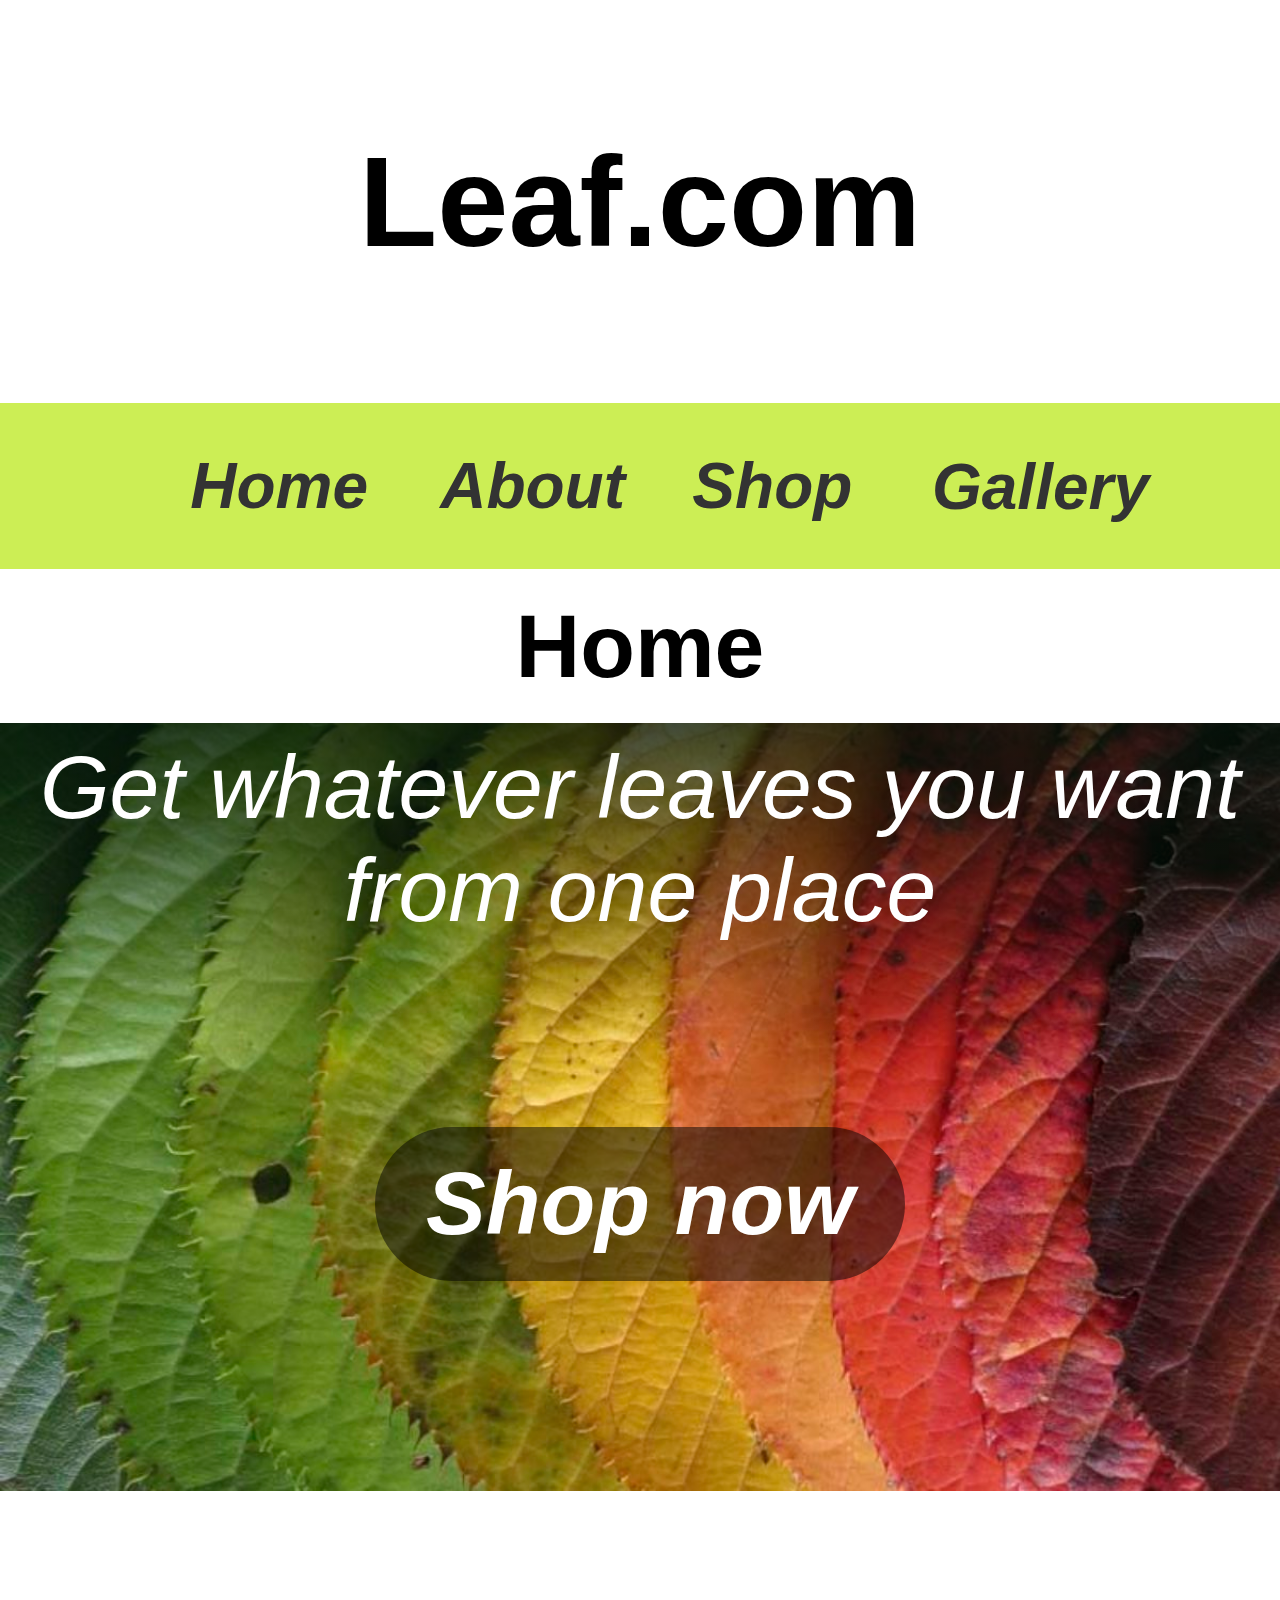
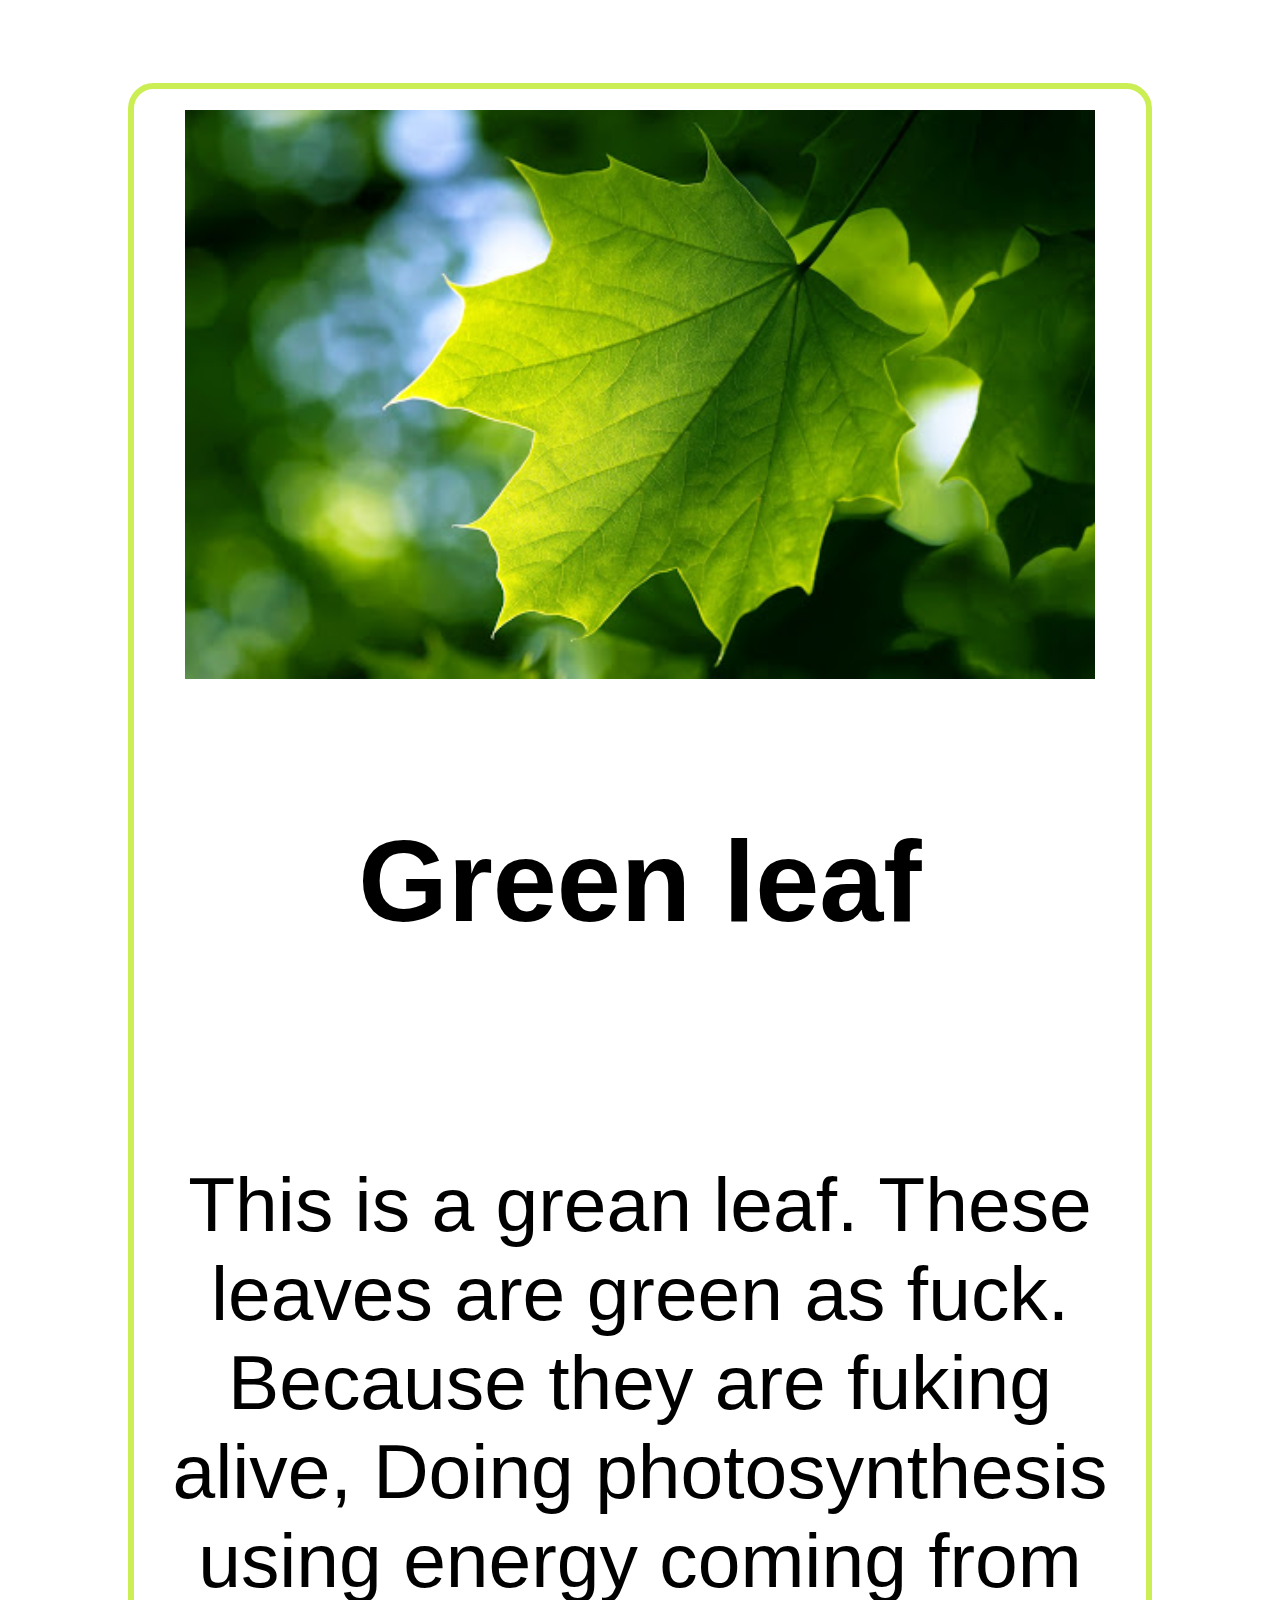
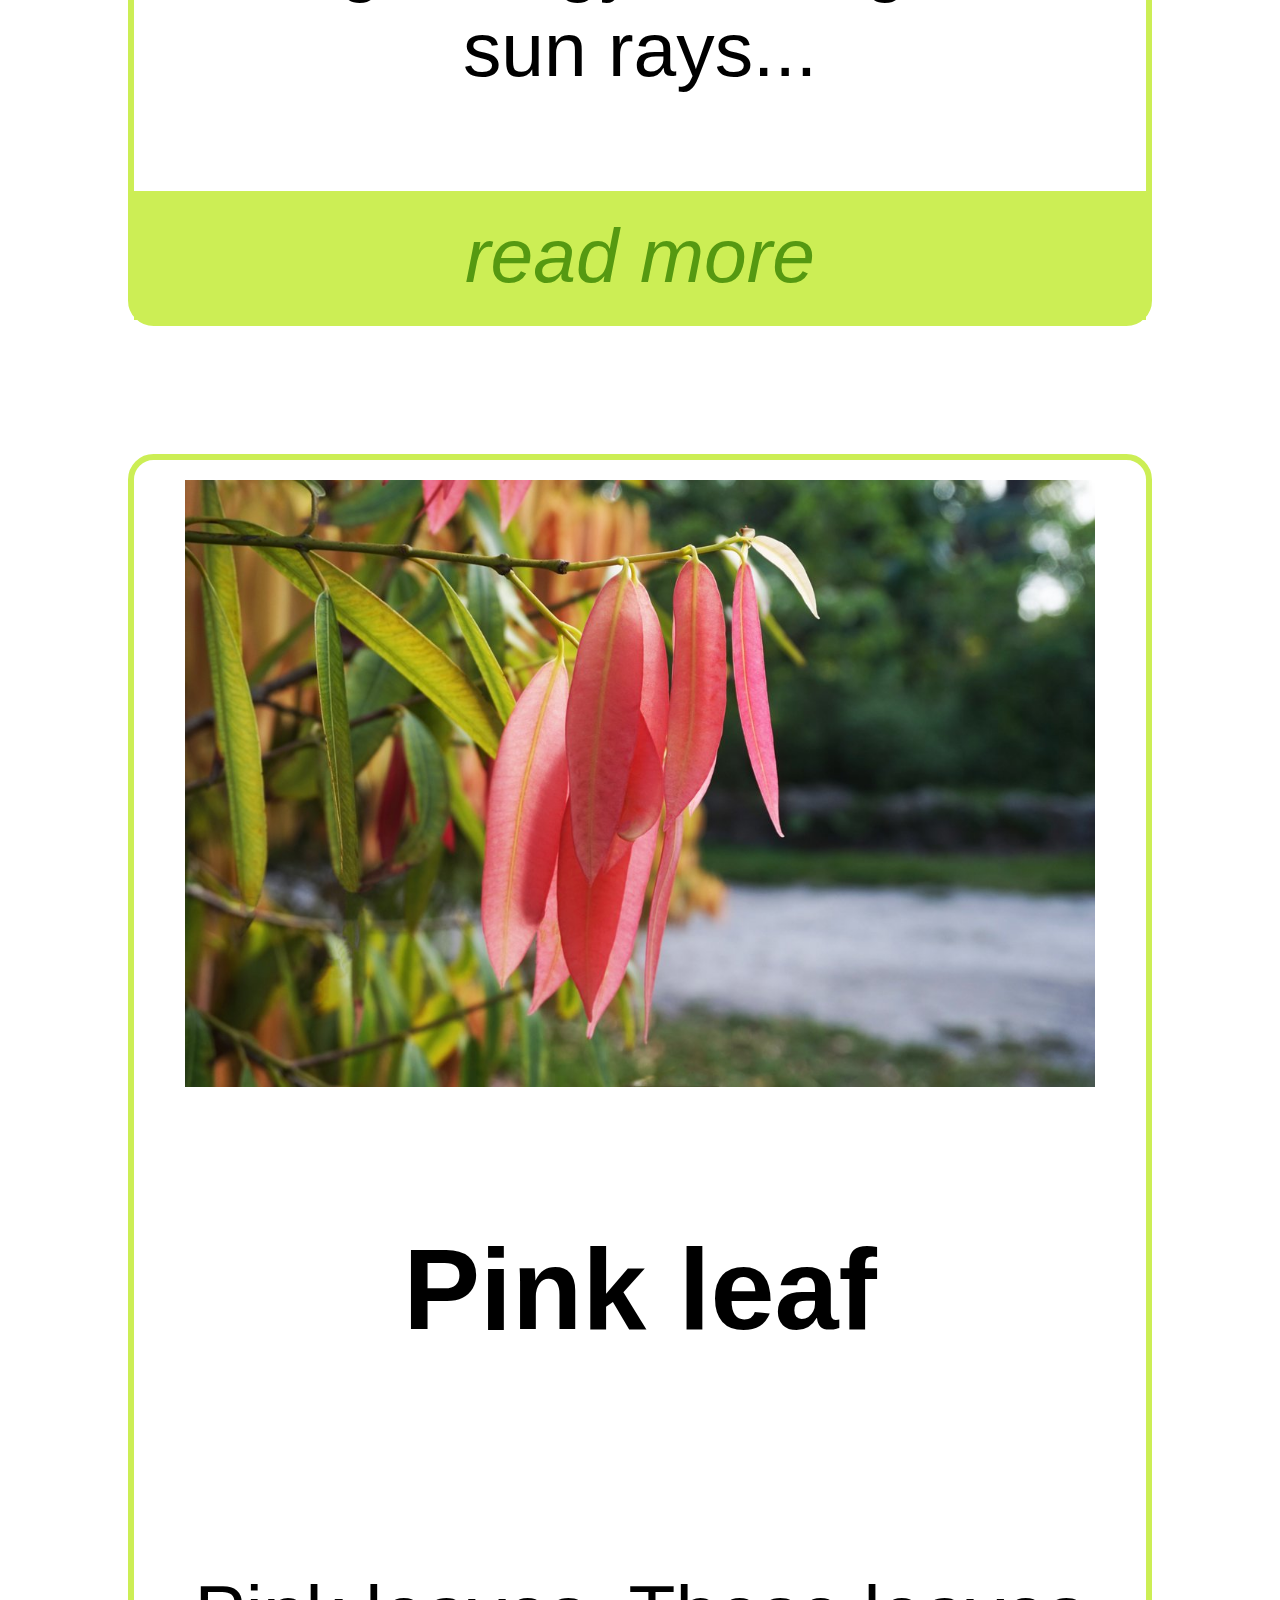
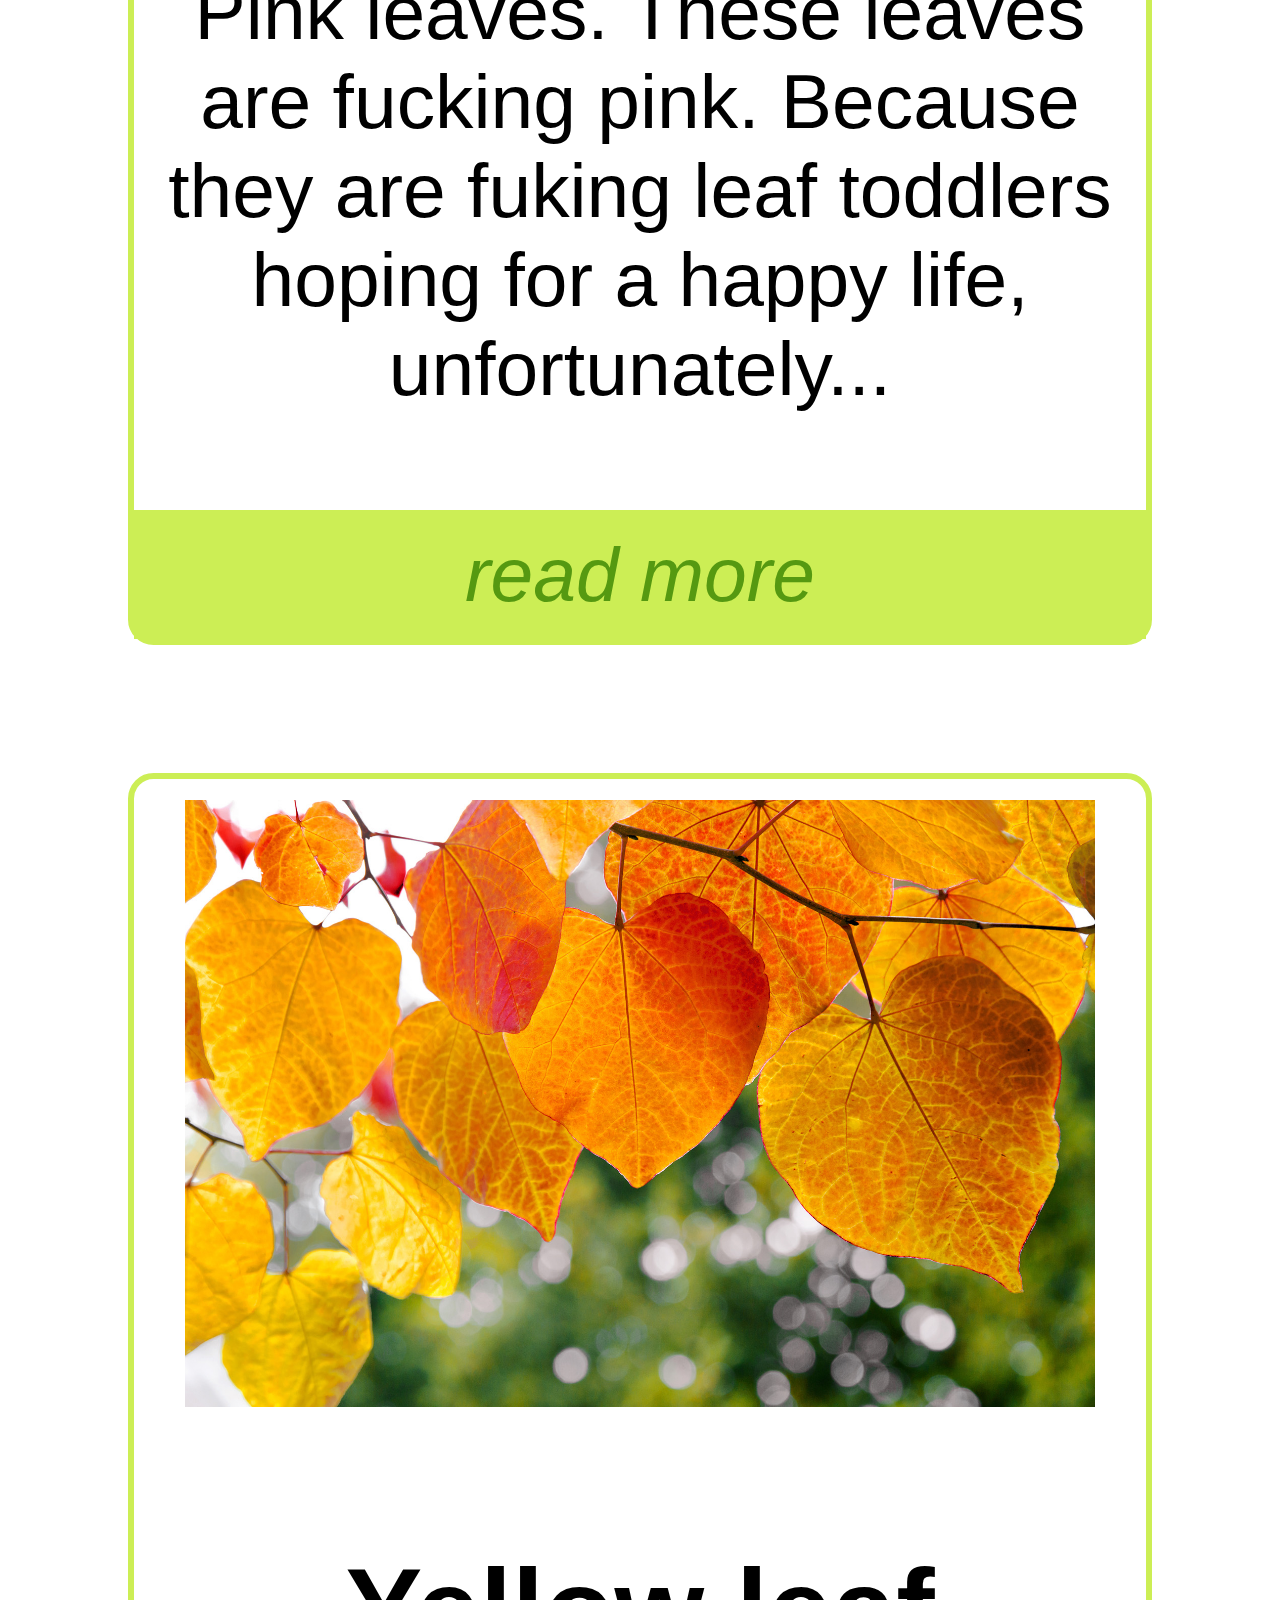
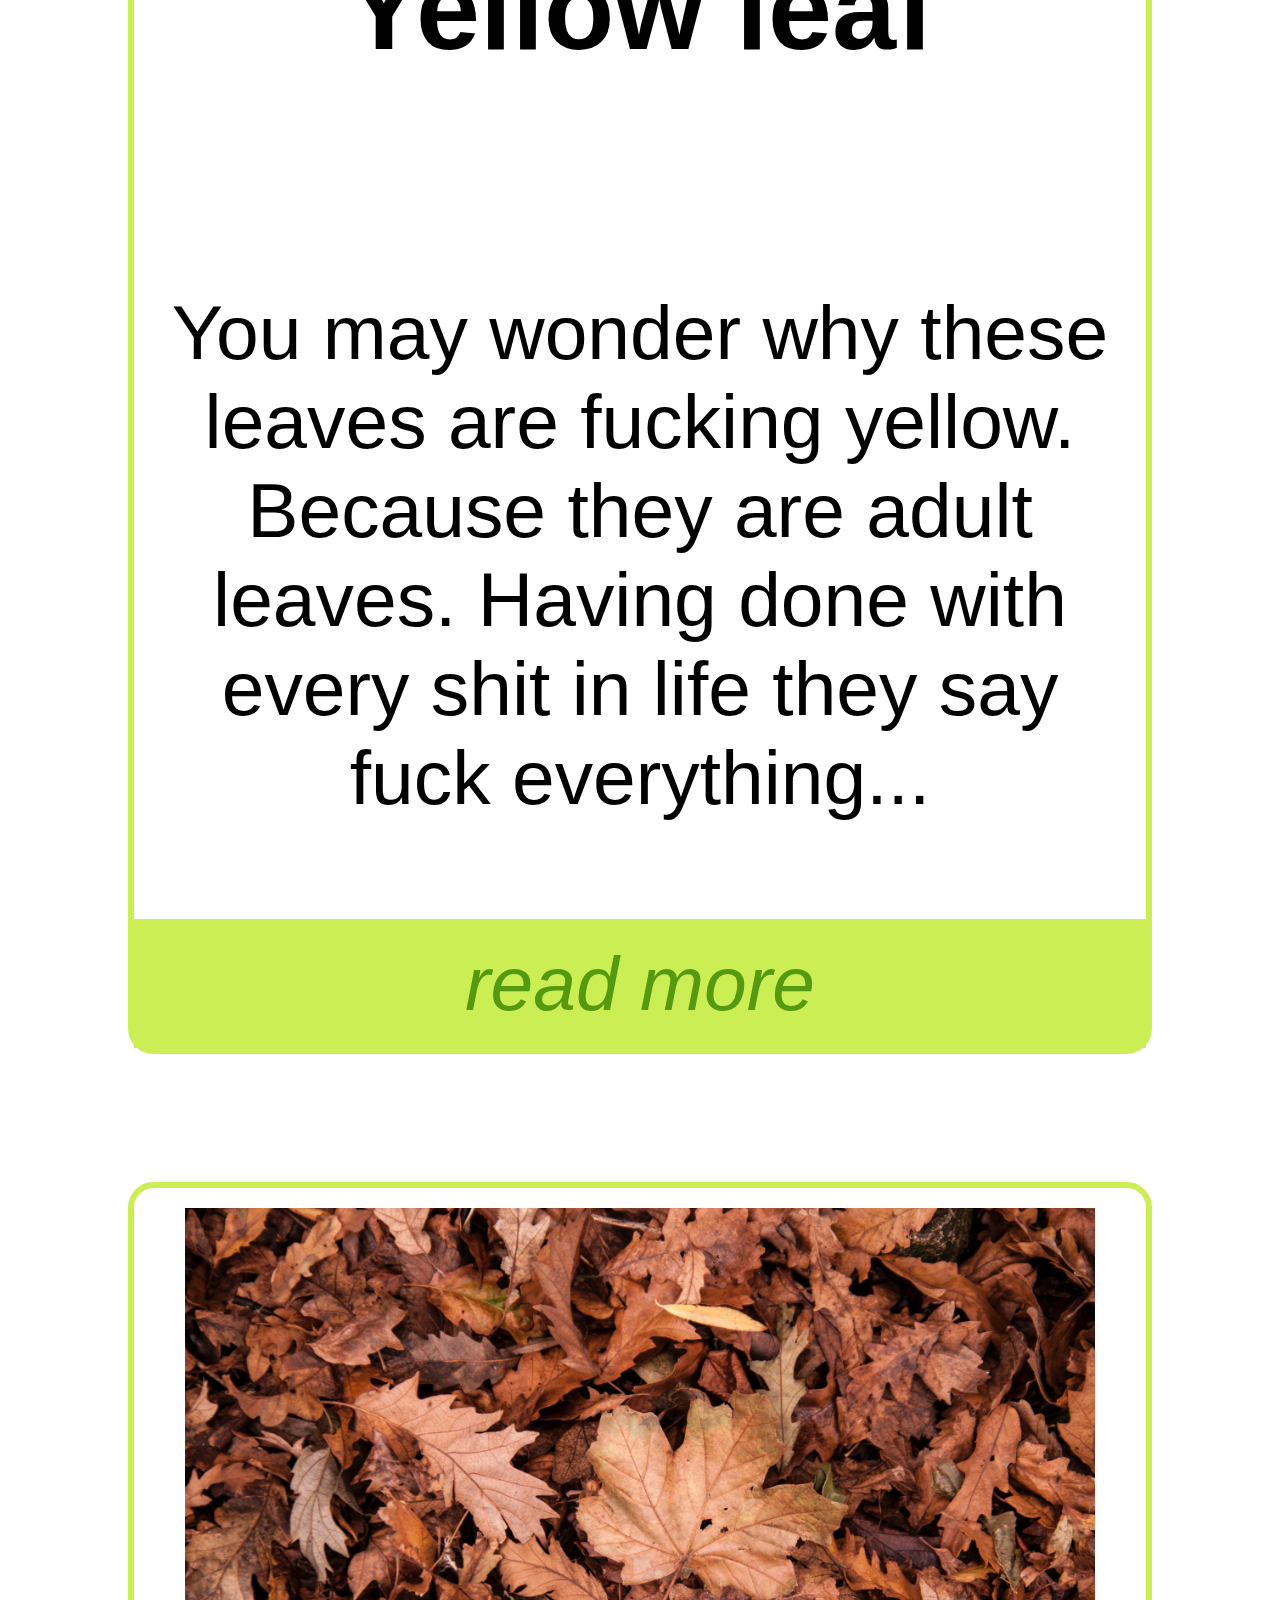
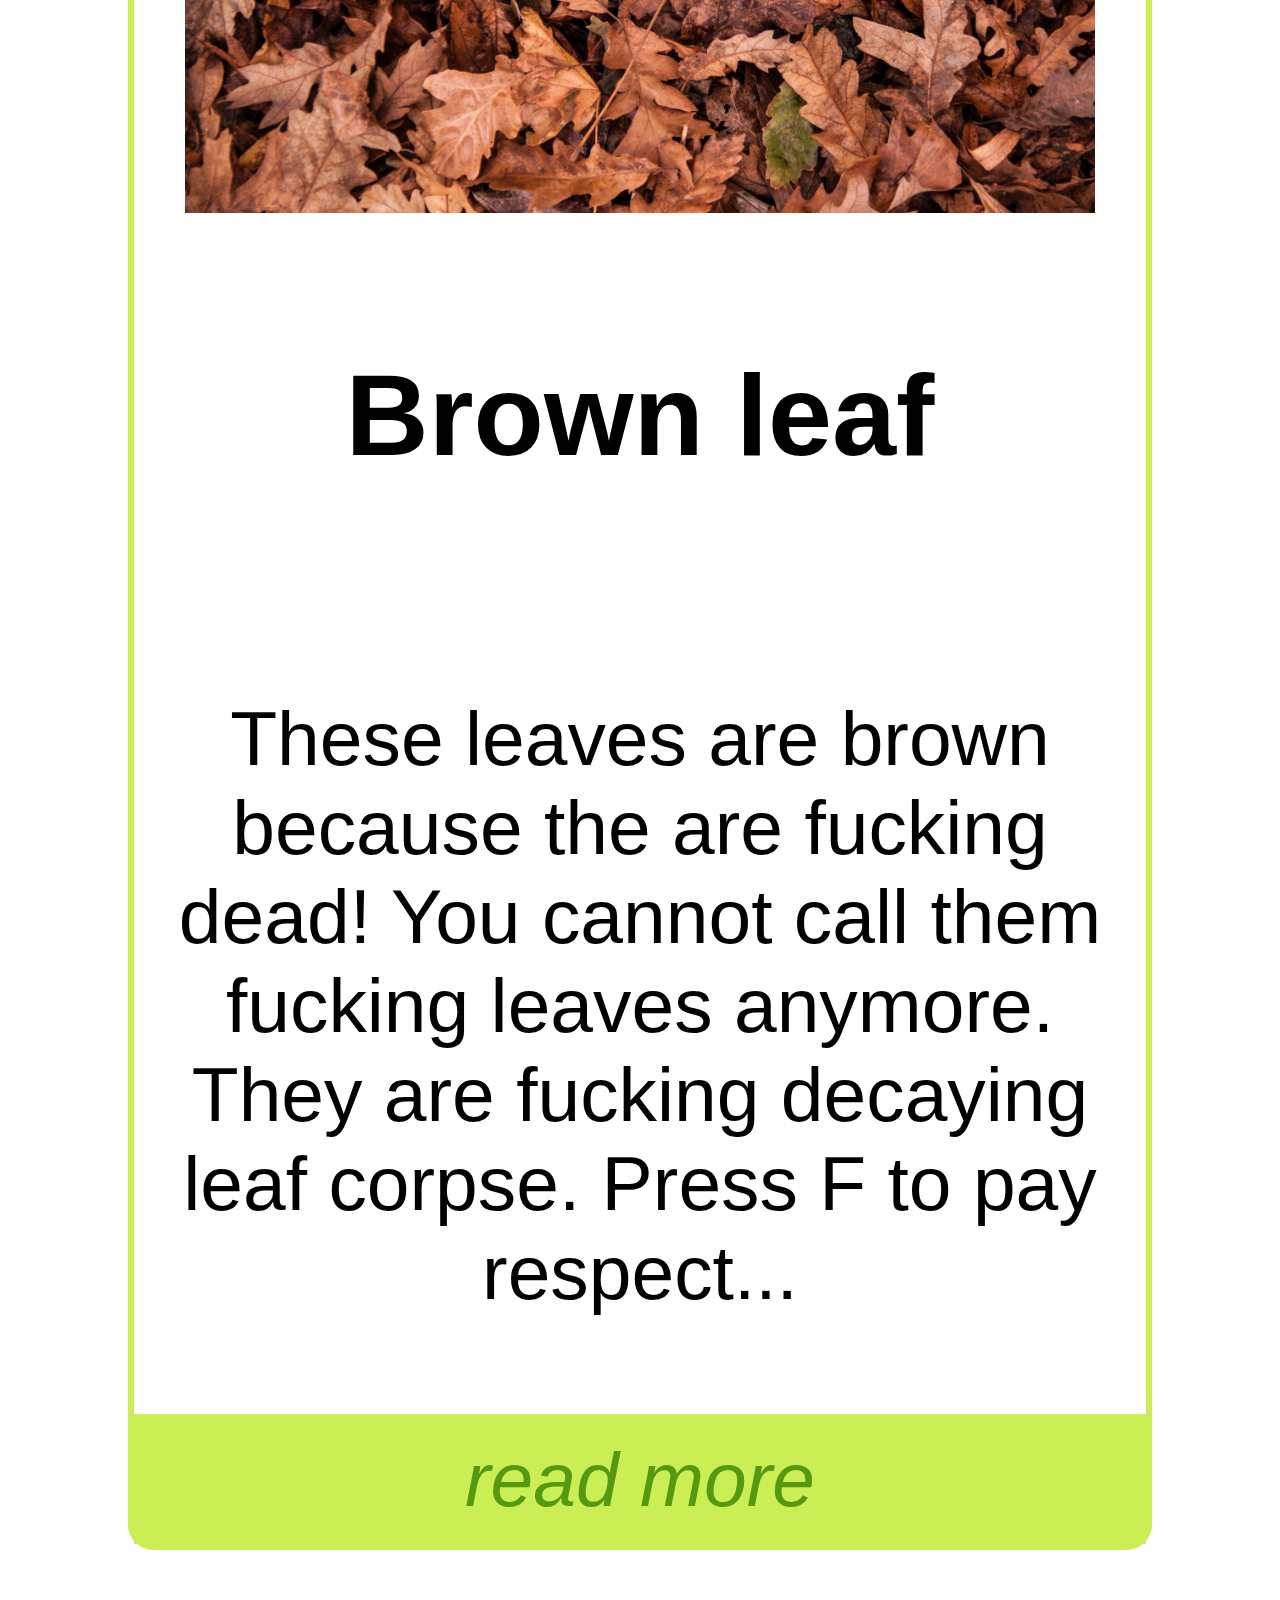
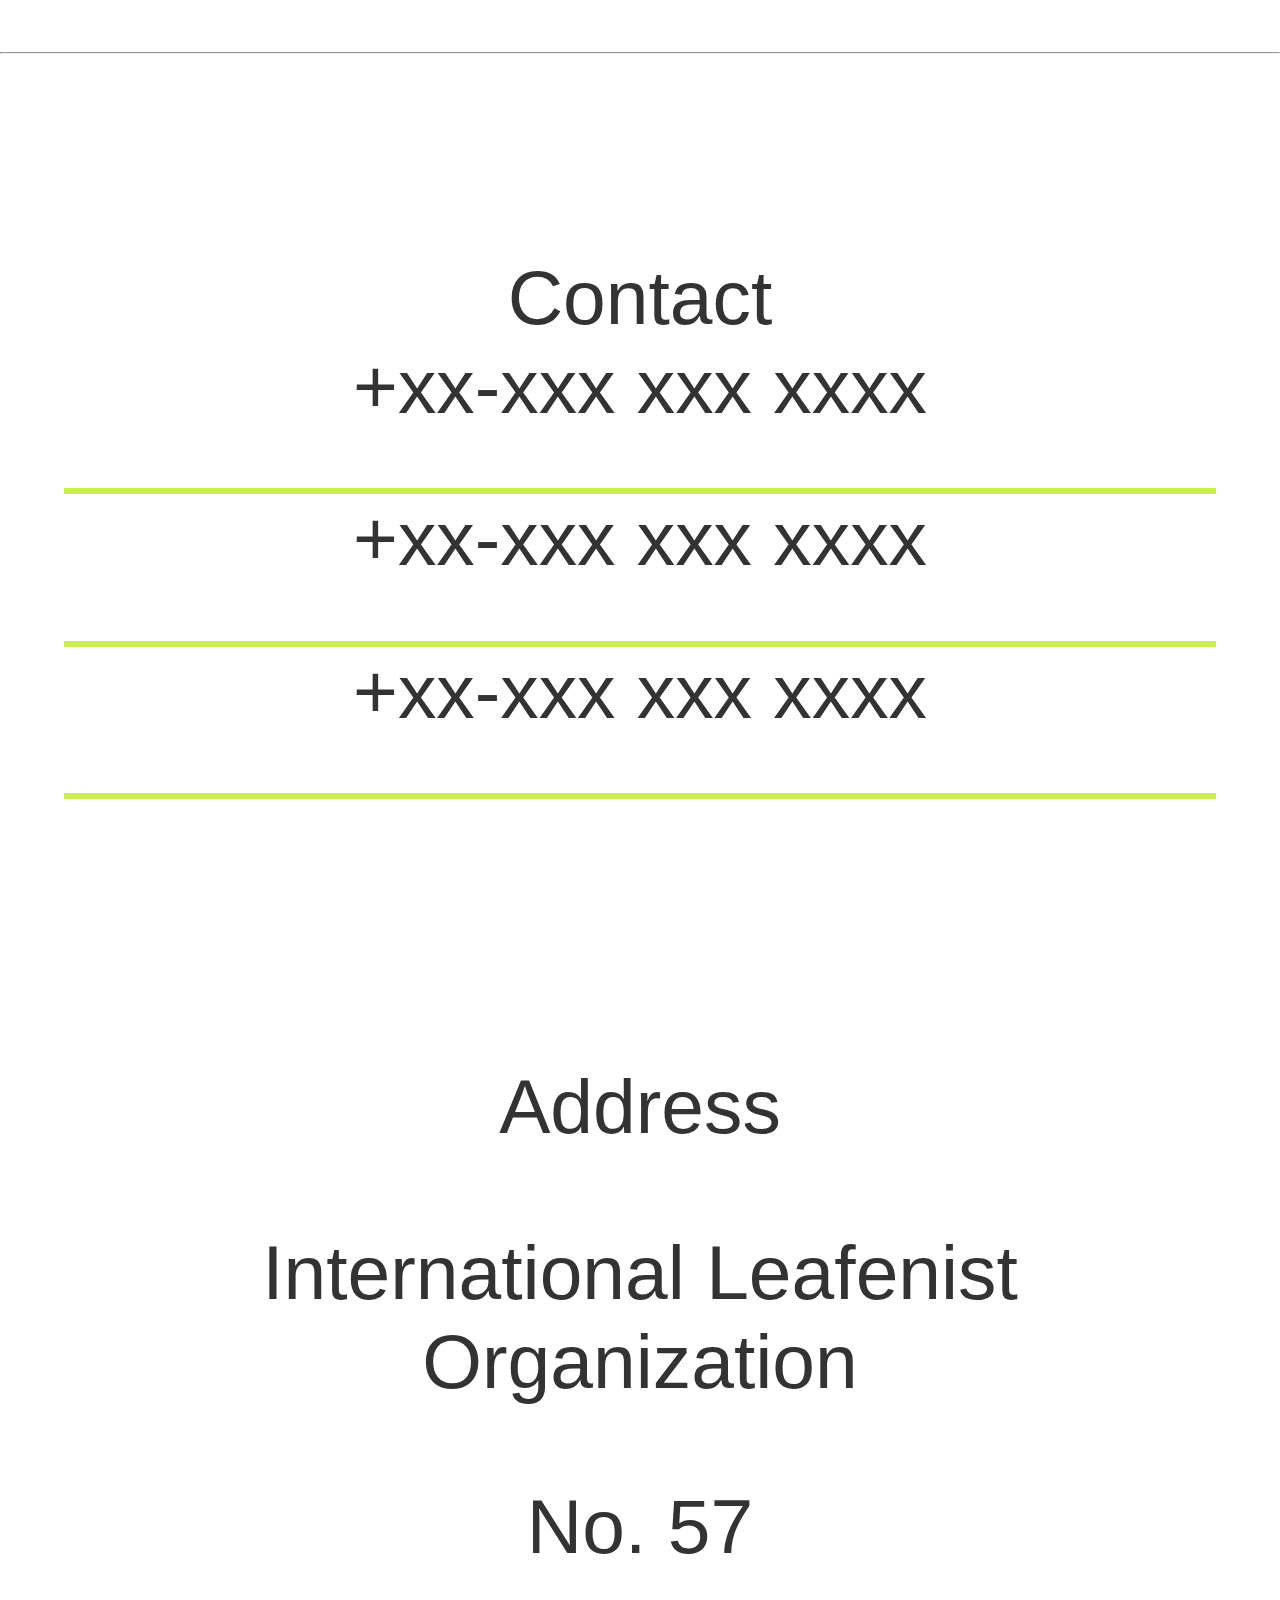
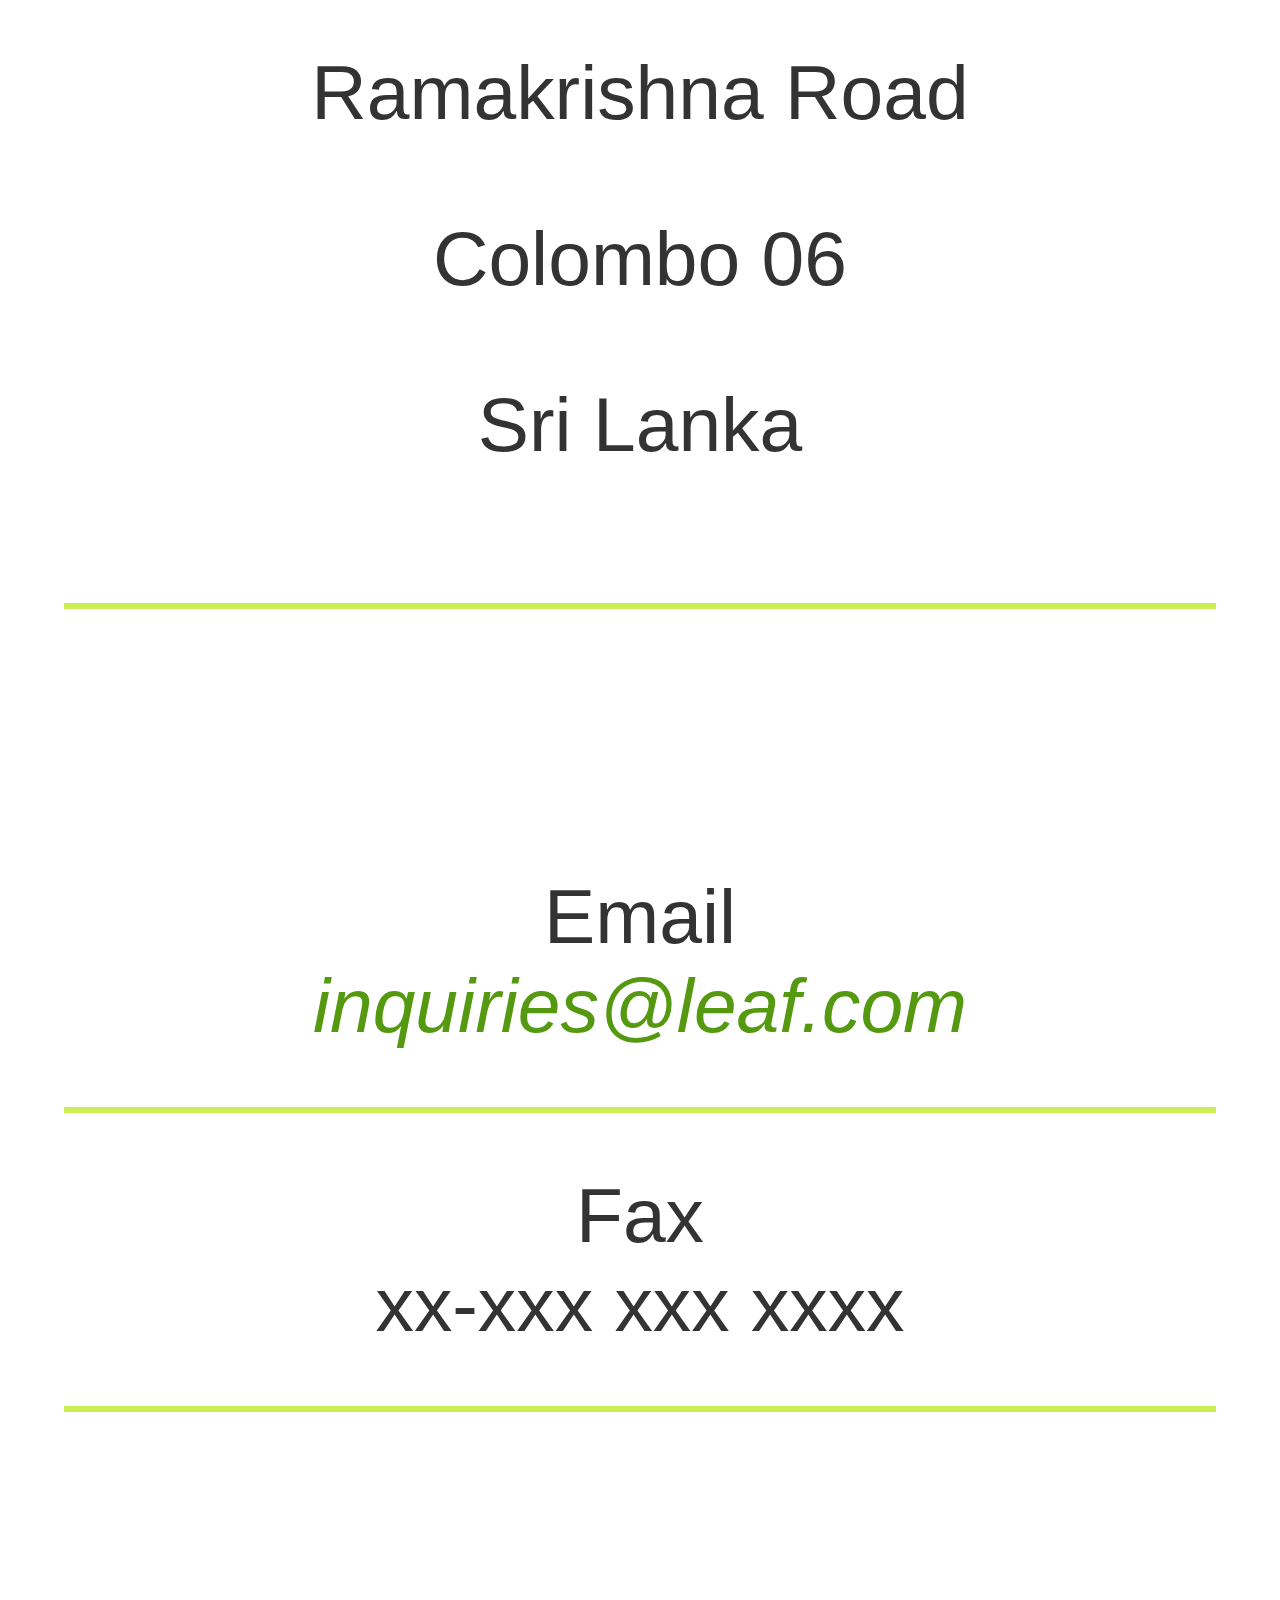
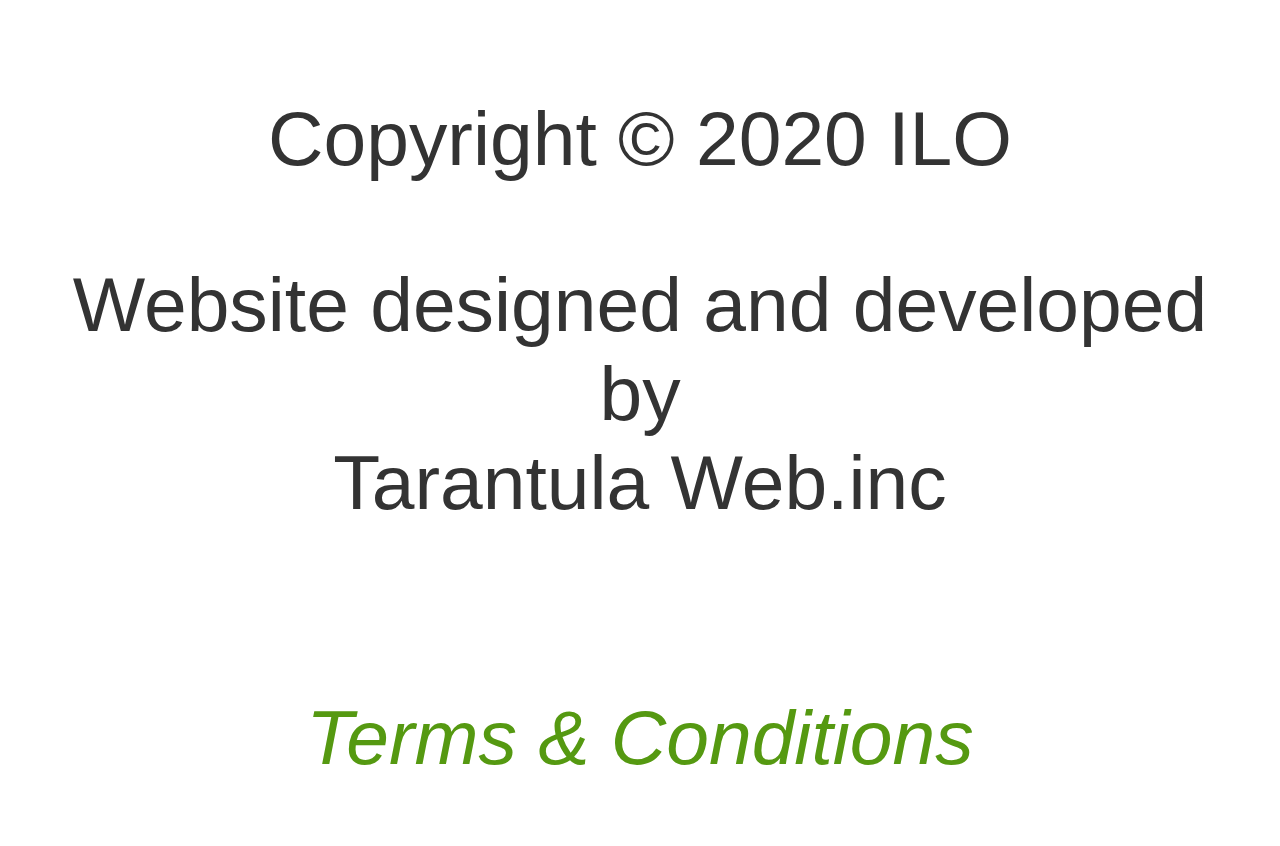
==== index.html @ fcde68dc "index page" ====
<!DOCTYPE html>
<html lang="en" dir="ltr">
  <head>
    <meta charset="utf-8">
    <meta name="viewport" content="width=device-width, initial-scale=1.0">
    <link rel="icon" href="/images/favicon.ico">
    <title>Leaf.com</title>
    <link rel="stylesheet" href="/css/main.css">
  </head>
  <body>
    <div class="container">

      <header>
        <div class="banner">
          <div class="icon"></div>
          <div class="title">
            <p>Leaf.com</p>
          </div>
        </div>
      </header>
      <nav>
        <ul>
          <li><a href="index">Home</a></li>
          <li><a href="#about">About</a></li>
          <li><a href="#shop">Shop</a></li>
          <li><a href="gallery">Gallery</a></li>
        </ul>
      </nav>
      <main>
        <h1>Home</h1>

        <div class="slideshow">
          <p id="tagline">Get whatever leaves you want from one place</p>
          <p id="shoplink"><a href="#shop">Shop now</a></p>
        </div>

        <div class="leaves">

          <div class="leaf">
            <img src="images/green_leaf.jpg" alt="green_leaf.jpg">
            <h2>Green leaf</h2>
            <p>This is a grean leaf. These leaves are green as fuck. Because they are fuking alive, Doing photosynthesis using energy coming from sun rays...</p>
            <a href="#green_leaf">read more</a>
          </div>

          <div class="leaf">
            <img src="images/pink_leaf.jpg" alt="green_leaf.jpg">
            <h2>Pink leaf</h2>
            <p>Pink leaves. These leaves are fucking pink. Because they are fuking leaf toddlers hoping for a happy life, unfortunately...</p>
            <a href="#pink_leaf">read more</a>
          </div>
          <div class="leaf">
            <img src="images/yellow_leaf.jpg" alt="green_leaf.jpg">
            <h2>Yellow leaf</h2>
            <p>You may wonder why these leaves are fucking yellow. Because they are adult leaves. Having done with every shit in life they say fuck everything...</p>
            <a href="#yellow_leaf">read more</a>
          </div>

          <div class="leaf">
            <img src="images/brown_leaf.jpg" alt="green_leaf.jpg">
            <h2>Brown leaf</h2>
            <p>These leaves are brown because the are fucking dead! You cannot call them fucking leaves anymore. They are fucking decaying leaf corpse. Press F to pay respect...</p>
            <a href="#brown_leaf">read more</a>
          </div>

        </div>

      </main>
      <footer>

      </footer>

    </div>
  </body>
  <script type="text/javascript" src="main.js"></script>
</html>
---- css/main.css ----
body
{
  margin: 0;
  font-size: 6vw;
  font-family: sans-serif;
}

a
{
  text-decoration: none;
  font-style: oblique;
  color: #591;
}

header
{
  display: flex;
  flex-direction: row;
  flex-wrap: nowrap;
}

.icon
{
  display: none;
  background-image: url(/images/icon.png);
  background-repeat: no-repeat;
  background-size:contain;
  height: 20vw;
}

.title
{
  width: 100vw;
  font-size: 10vw;
  text-align: center;
  font-family: sans-serif;
  font-weight: bold;
}

nav
{
  display: block;
  width: 100vw;
  background-color: #ce5;
}

nav ul
{
  display: flex;
  flex-direction: row;
  justify-content: center;
  list-style-type: none;
  padding: 2%;
  width: 80vw;
  margin: auto;
}

nav ul li
{
  padding: 2%;
  margin: auto;
  font-size: 5vw;
}

nav ul li a
{
  padding: 15%;
  text-decoration: none;
  font-weight: bold;
  color: #333;
  font-family: sans-serif;
}

main
{
  /* background-color: #eee; */

}

h1
{
  text-align: center;
  font-size: 7vw;
  background-color: #fff;
  margin: 0;
  padding: 2%;
}

.slideshow
{
  background-image: url(/images/leaves.jpg);
  background-repeat: no-repeat;
  background-size:cover;
  height: 50vw;
  display: flex;
  flex-direction: column;
  align-content: space-between;
  padding-bottom: 10vw;
  margin-bottom: 5vw;
}
.slideshow p
{
  padding: 1vw;
  margin: auto;
  text-align: center;
  font-family: sans-serif;
  font-size: 7vw;
  color: #fff;
}

#tagline
{
  margin: 0;
  padding-bottom: 8vw;
  background-image: linear-gradient(to bottom, rgba(0, 20, 10, 0.75), rgba(0, 20, 10, 0));
  font-style: italic;
}

#shoplink
{
  background-color: rgba(0, 0, 0, 0.5);
  padding: 2%;
  padding-left: 4%;
  padding-right: 4%;
  border-radius: 50vw;
}

#shoplink a
{
  margin-top: auto;
  text-decoration: none;
  color: inherit;
  font-weight: bold;
}

img
{
  width: 100px;
  padding: 1%;
}

.leaves
{
  width: 80vw;
  margin: auto;
  margin-top: 10vw;
  display: flex;
  flex-direction: column;
  text-align: center;
}

.leaf
{
  margin: 5vw auto 5vw auto;
  display: flex;
  flex-direction: column;
  border: 0.5vw solid #ce5;
  border-radius: 2vw;
  background-color: #fff;

}

.leaf *
{
  padding: 2%;
}

.leaf img
{
  width: 90%;
  margin: auto;
  font-size: inherit;
  font-family: inherit;
}

.leaf a
{
  background-color: #ce5;
}

footer
{
  text-align: center;
  font-size: inherit;
  font-family: inherit;
  color: #333;

}

.footer-data, .credits
{
  width: 90%;
  padding: 5%;
  background-color: #fff;
}

.footer-data dt
{
  padding-top: 5%;
}

.footer-data dd
{
  padding-bottom: 5%;
  border-bottom: 0.5vw solid #ce5;
  margin: auto;
}
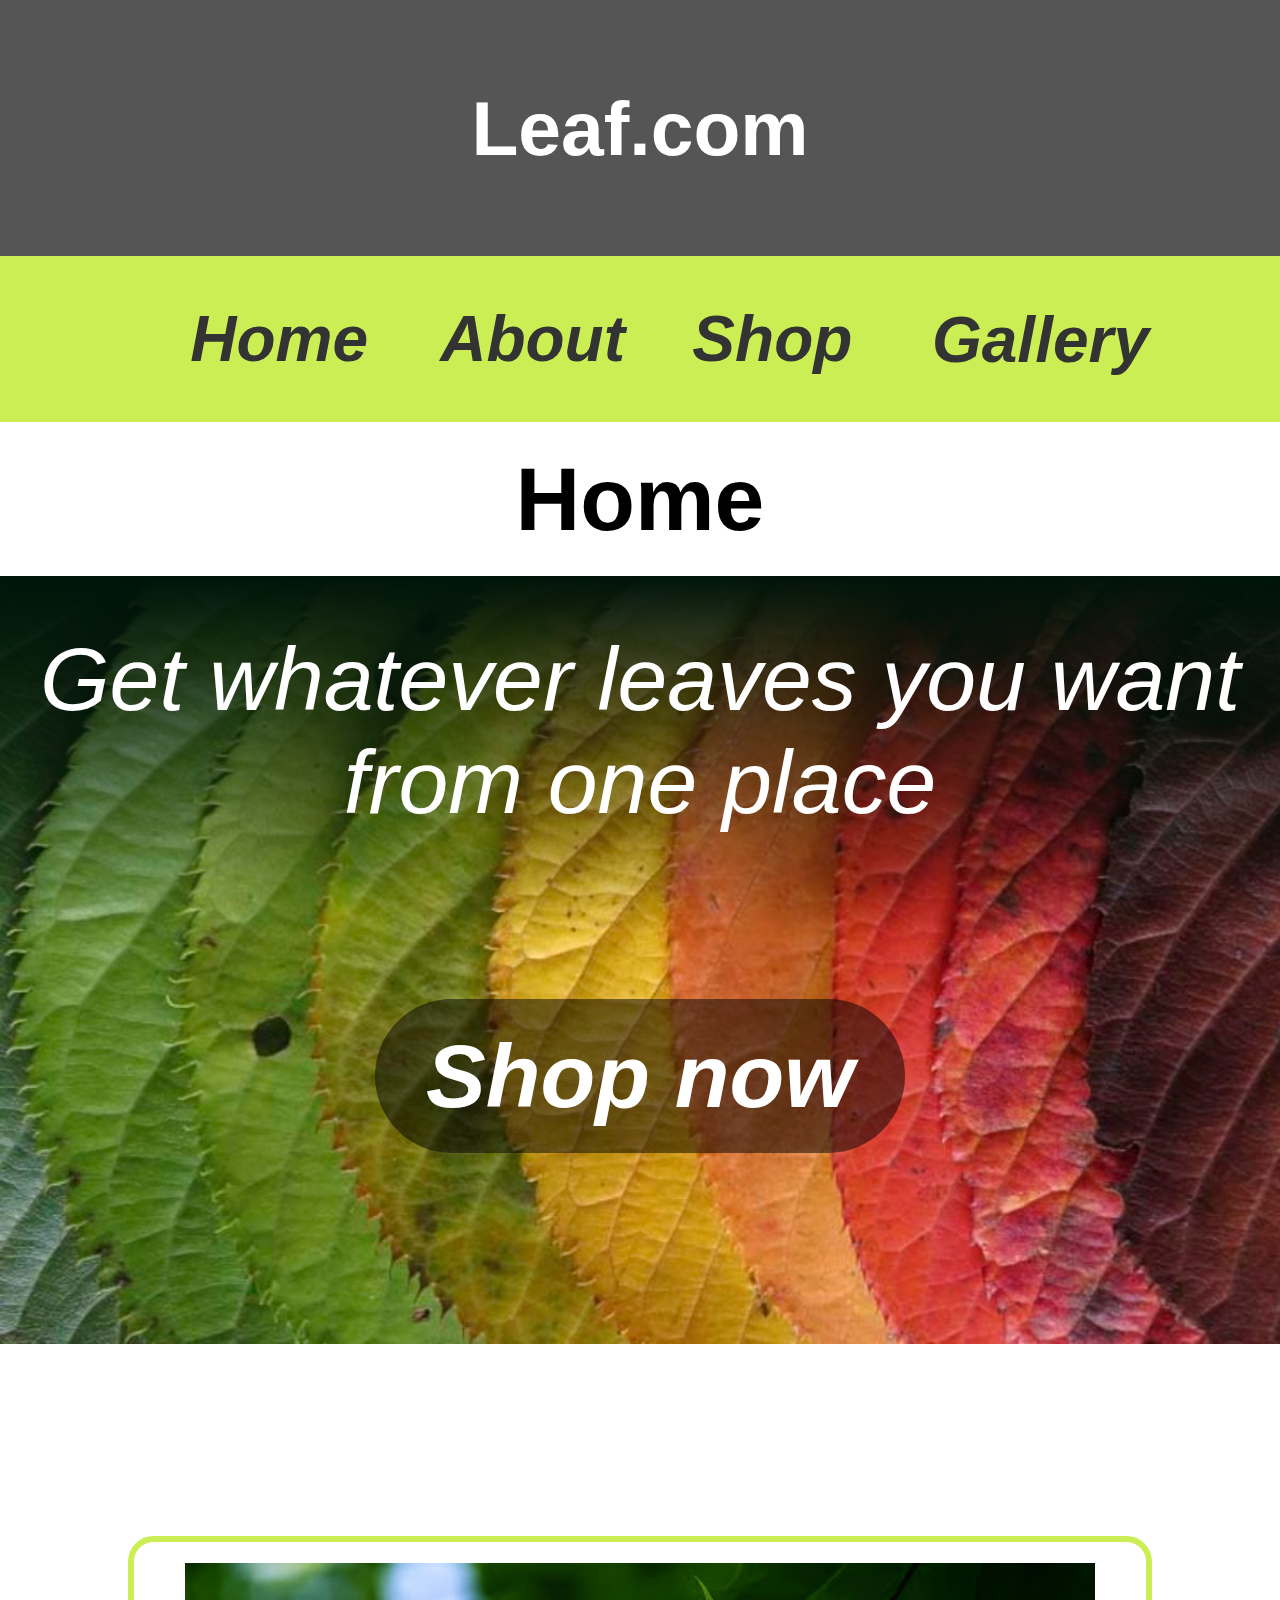
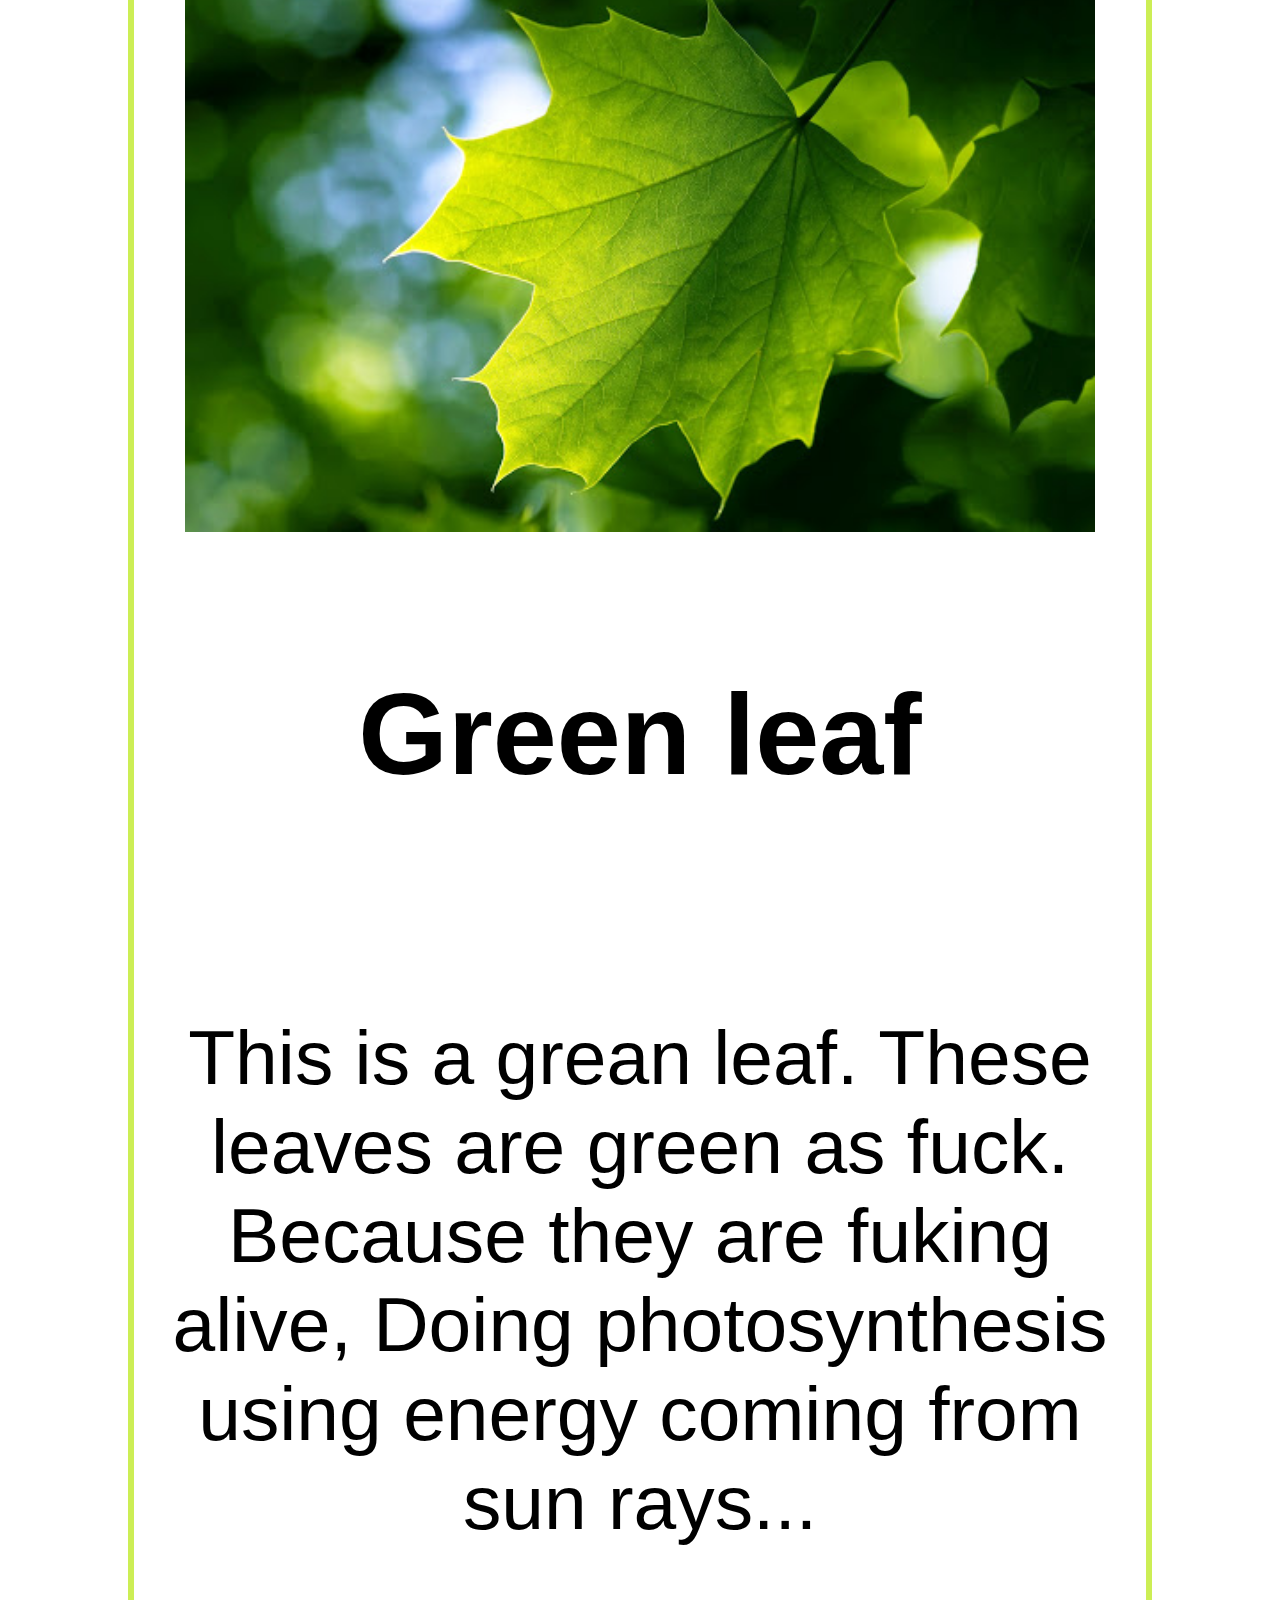
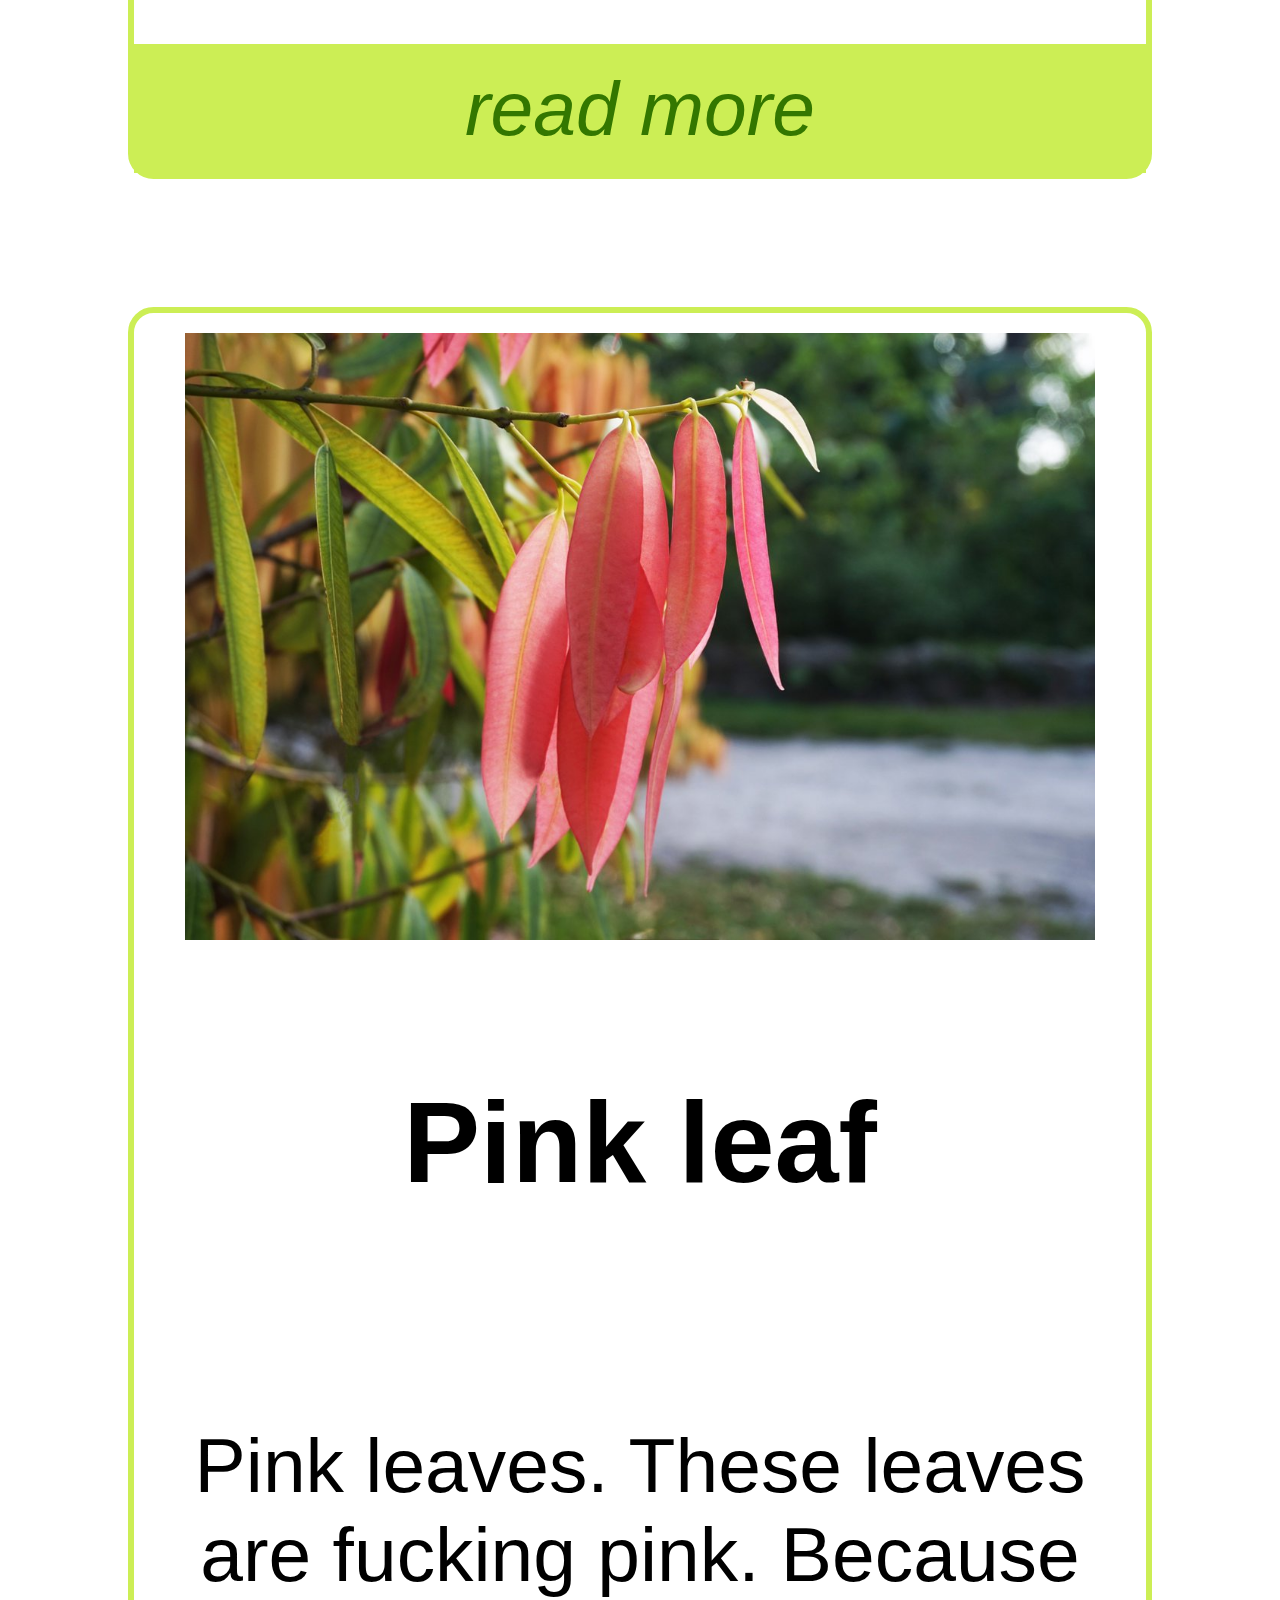
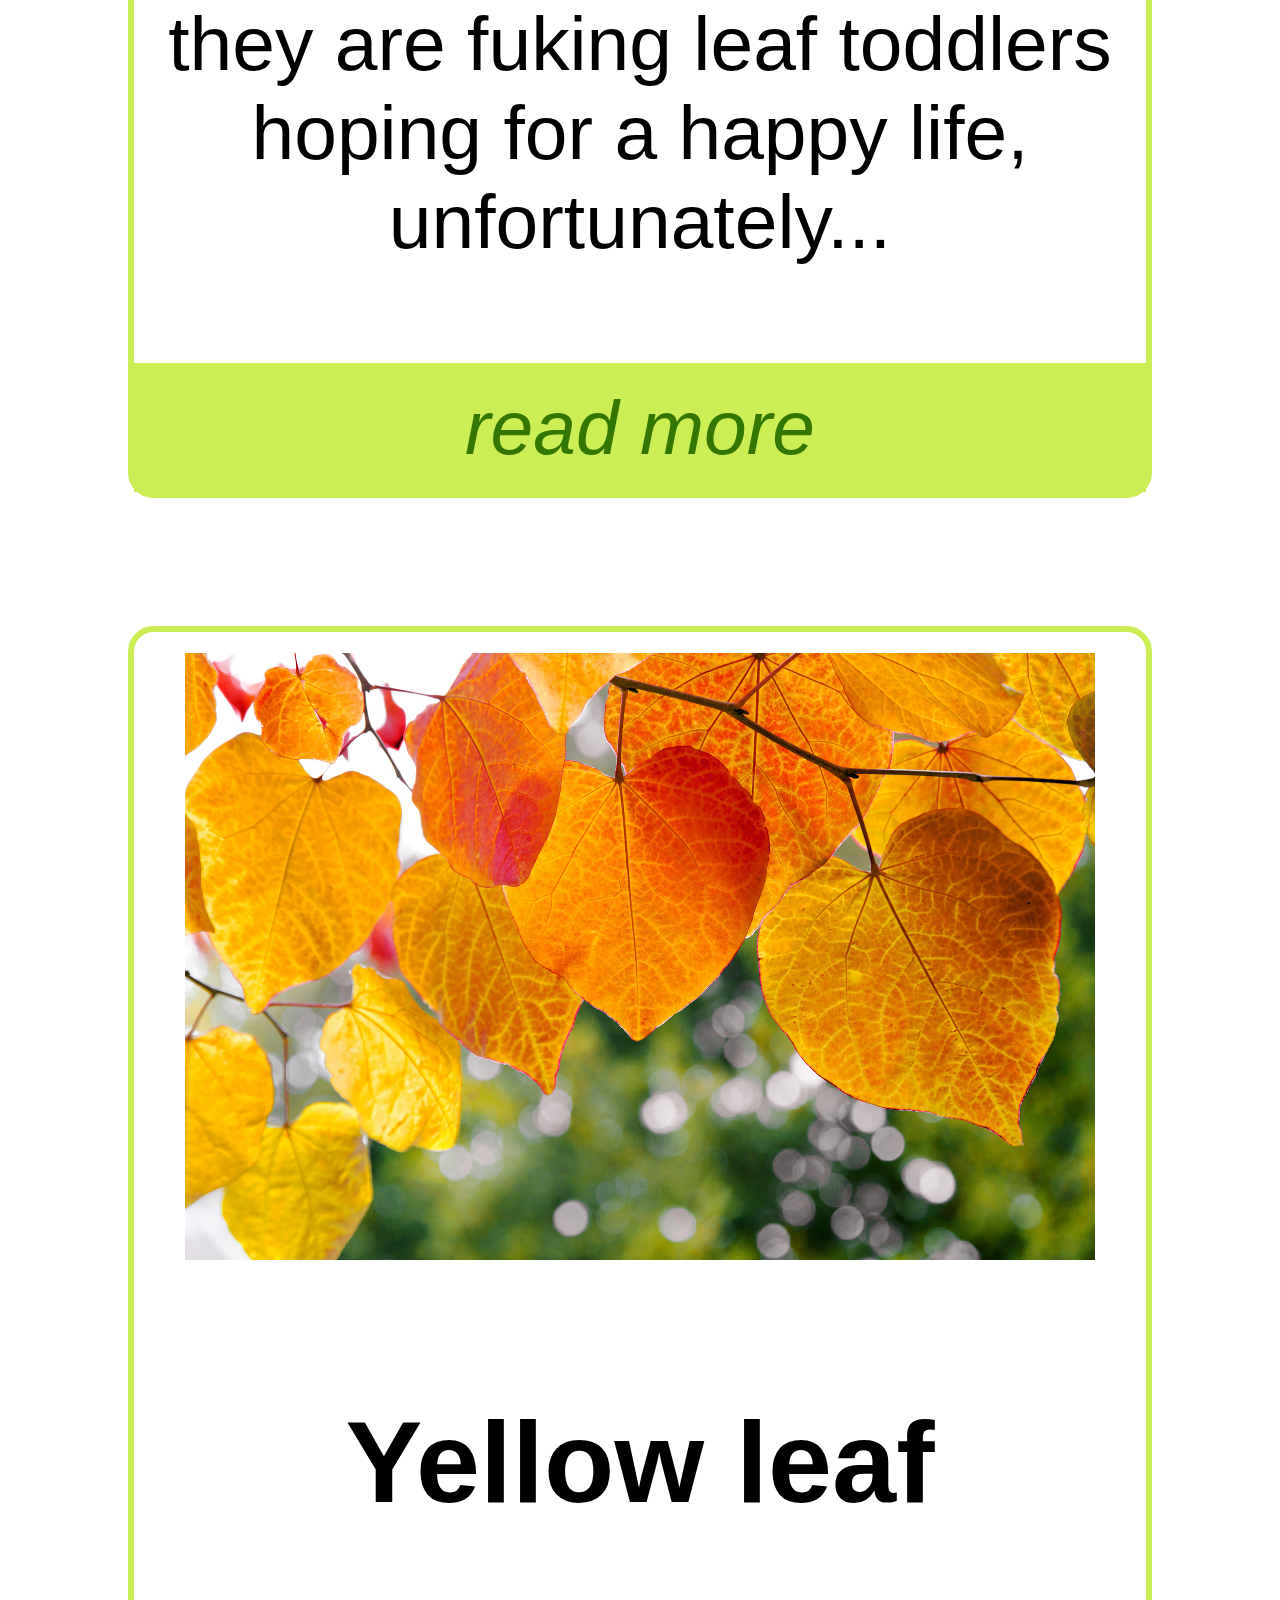
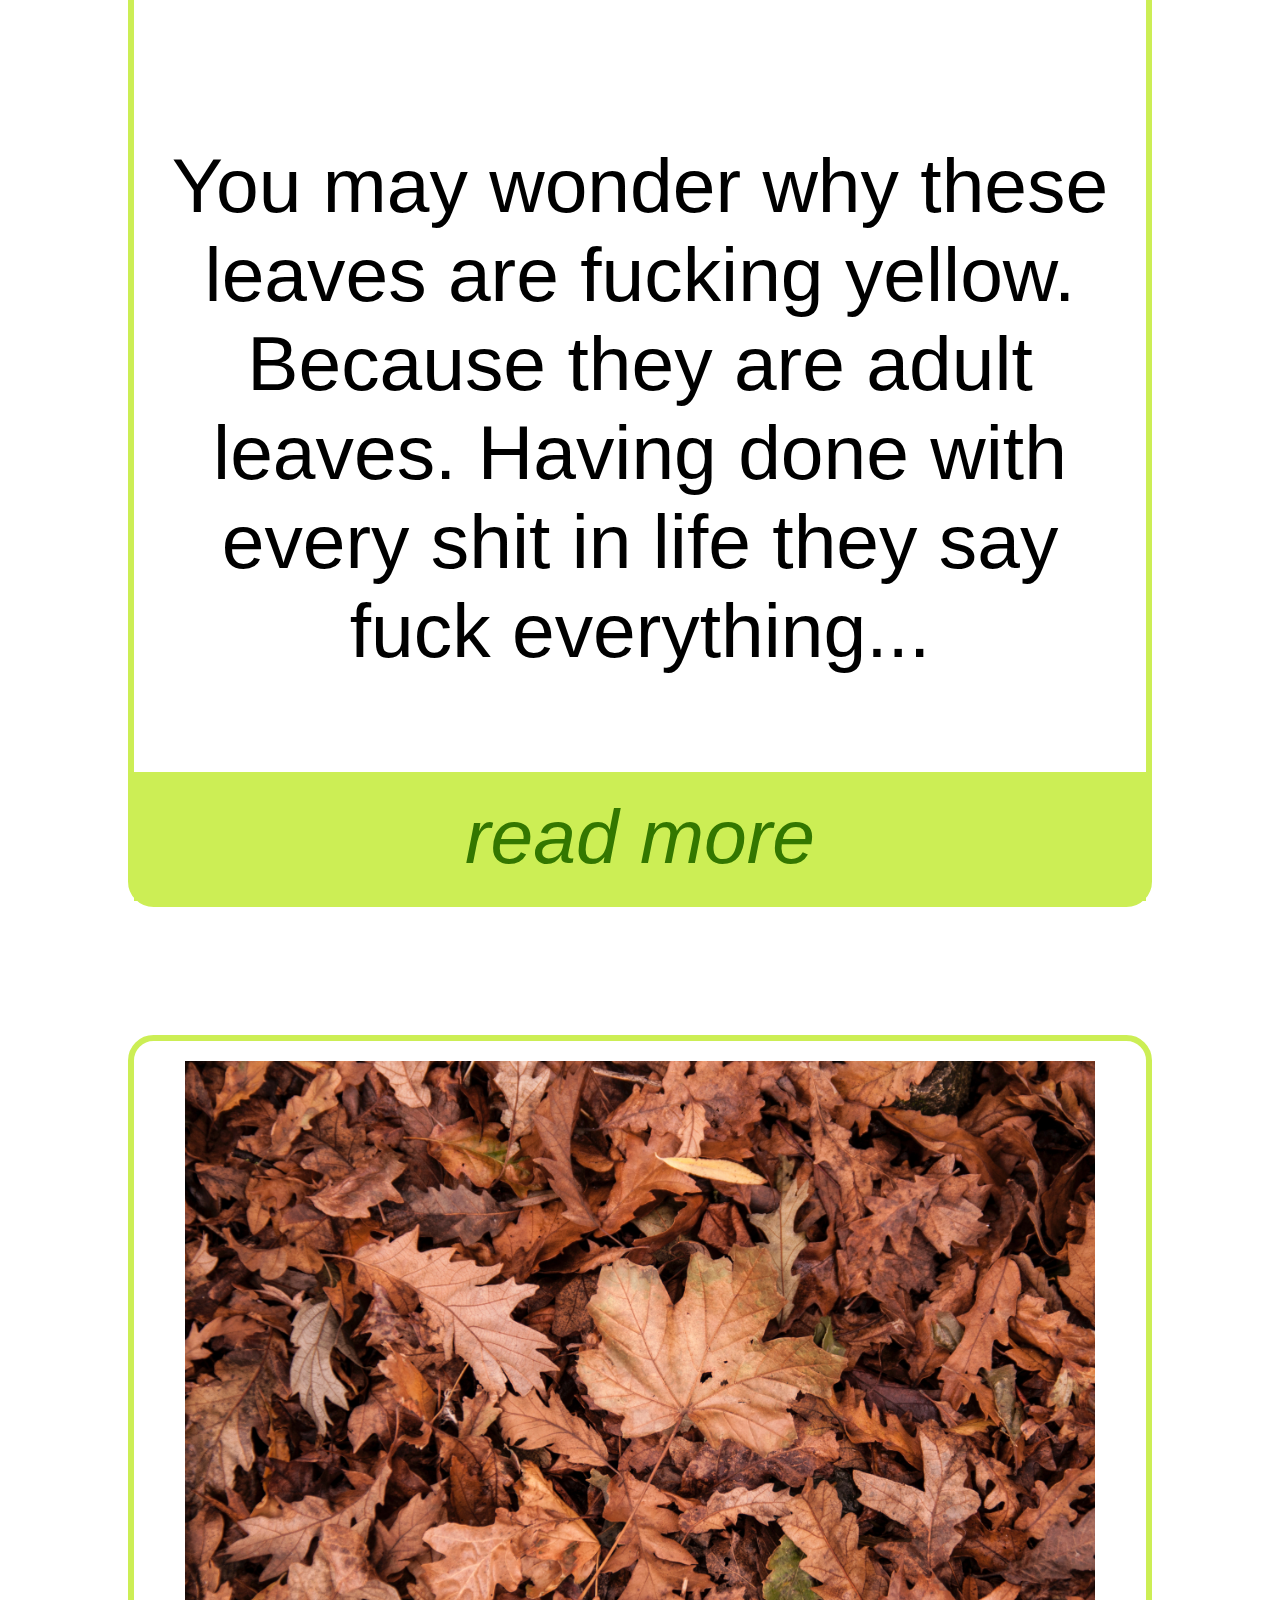
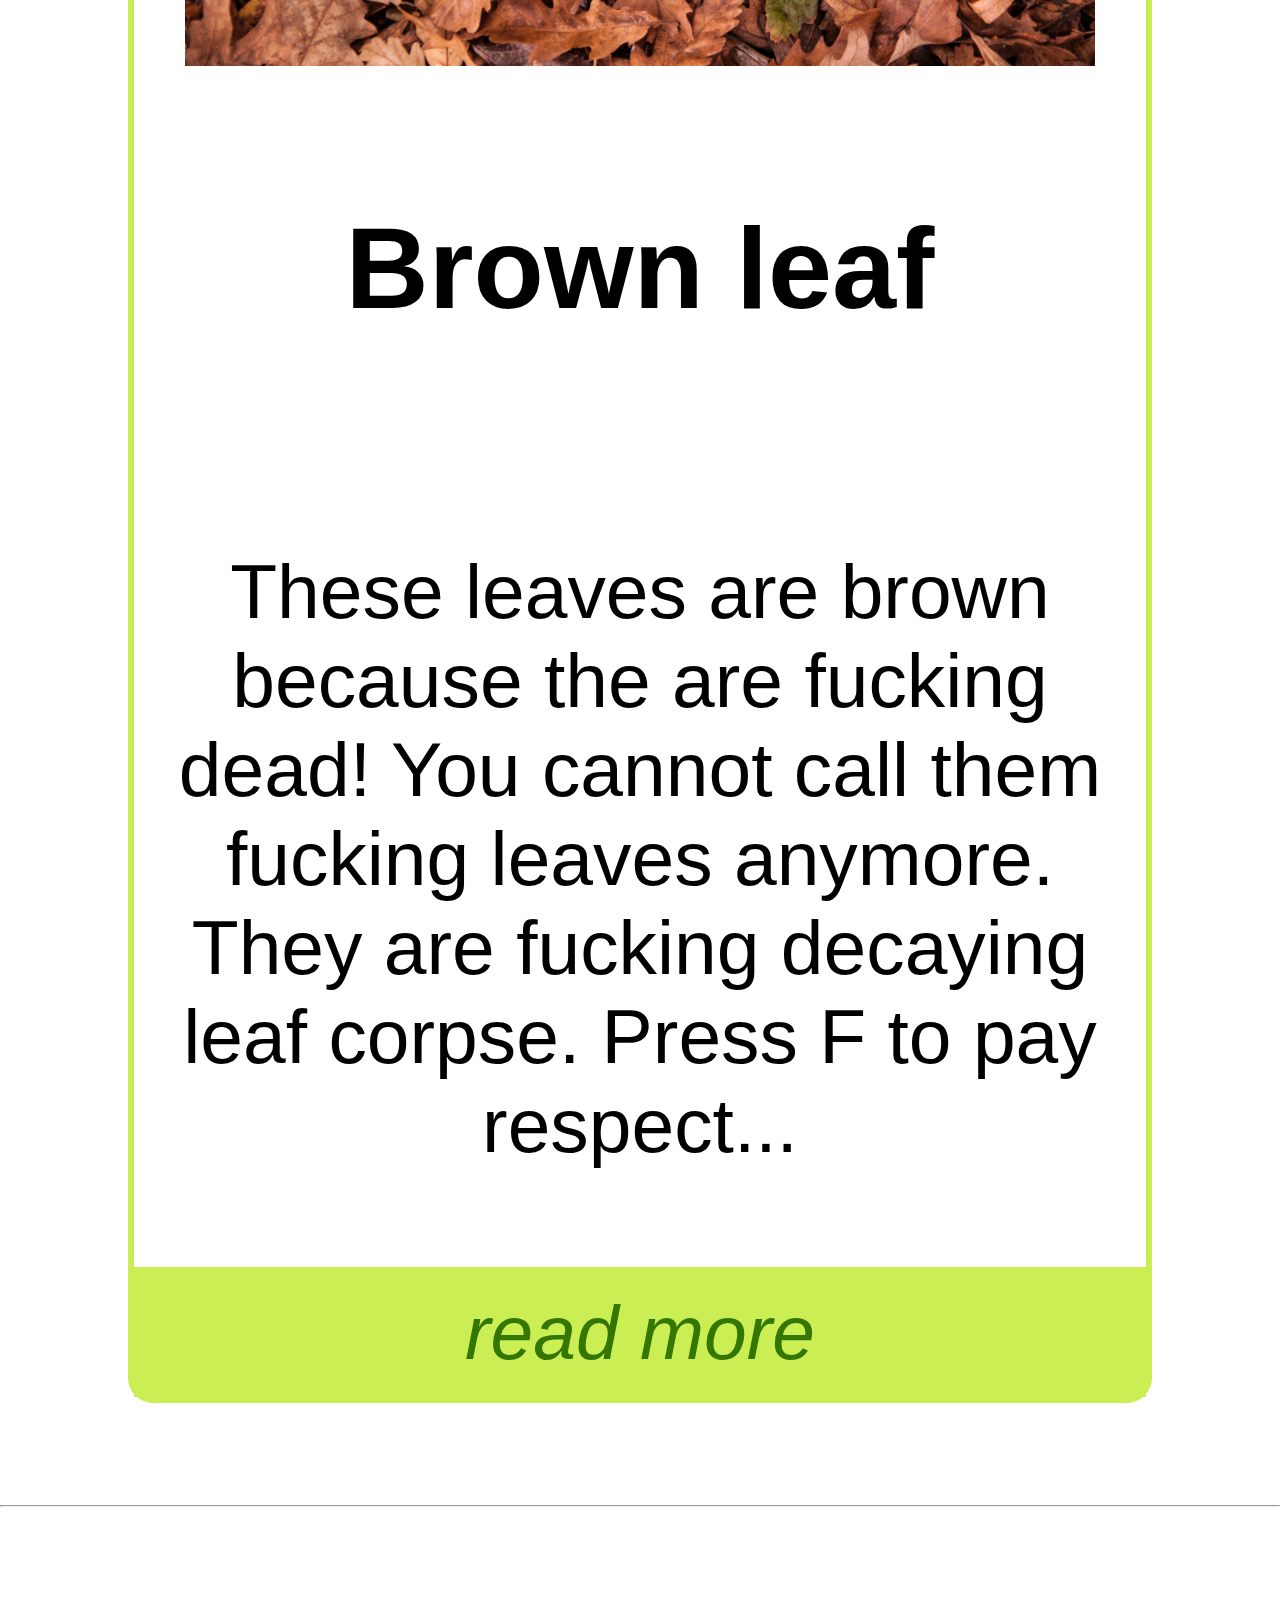
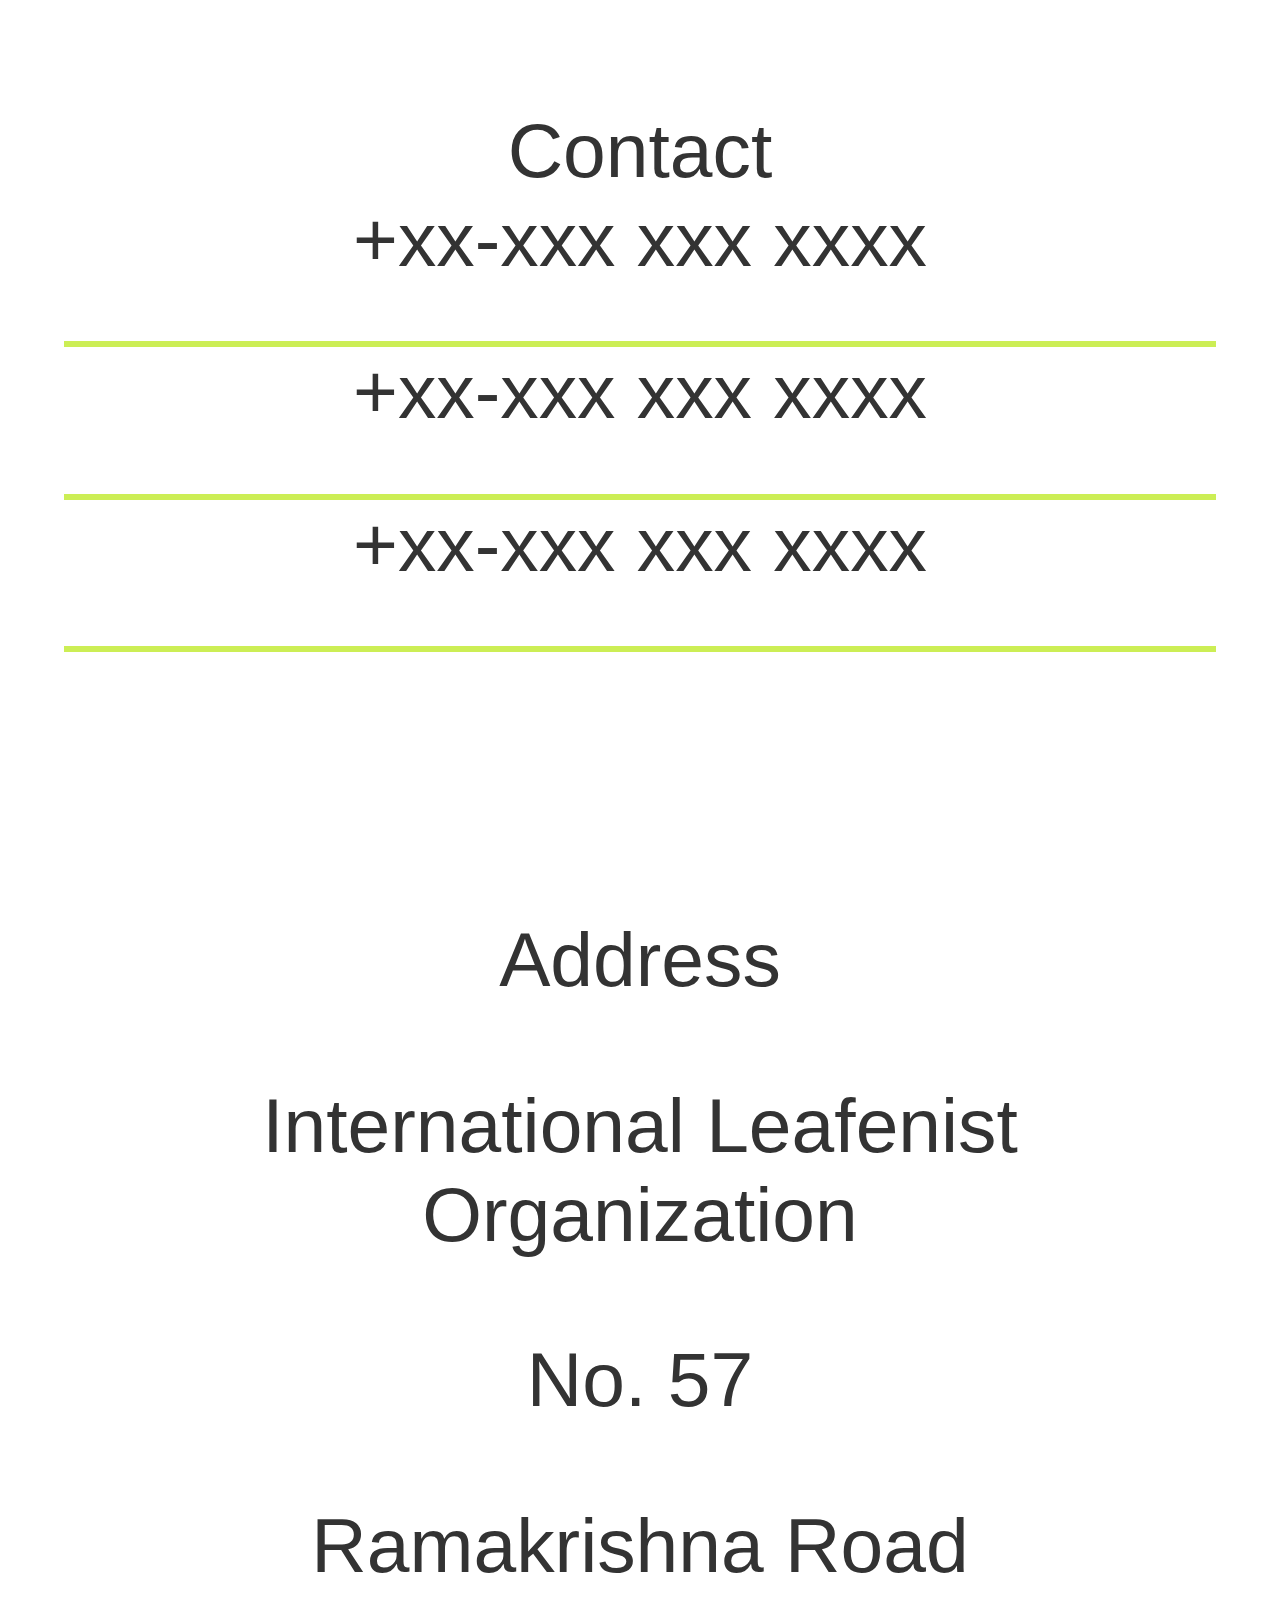
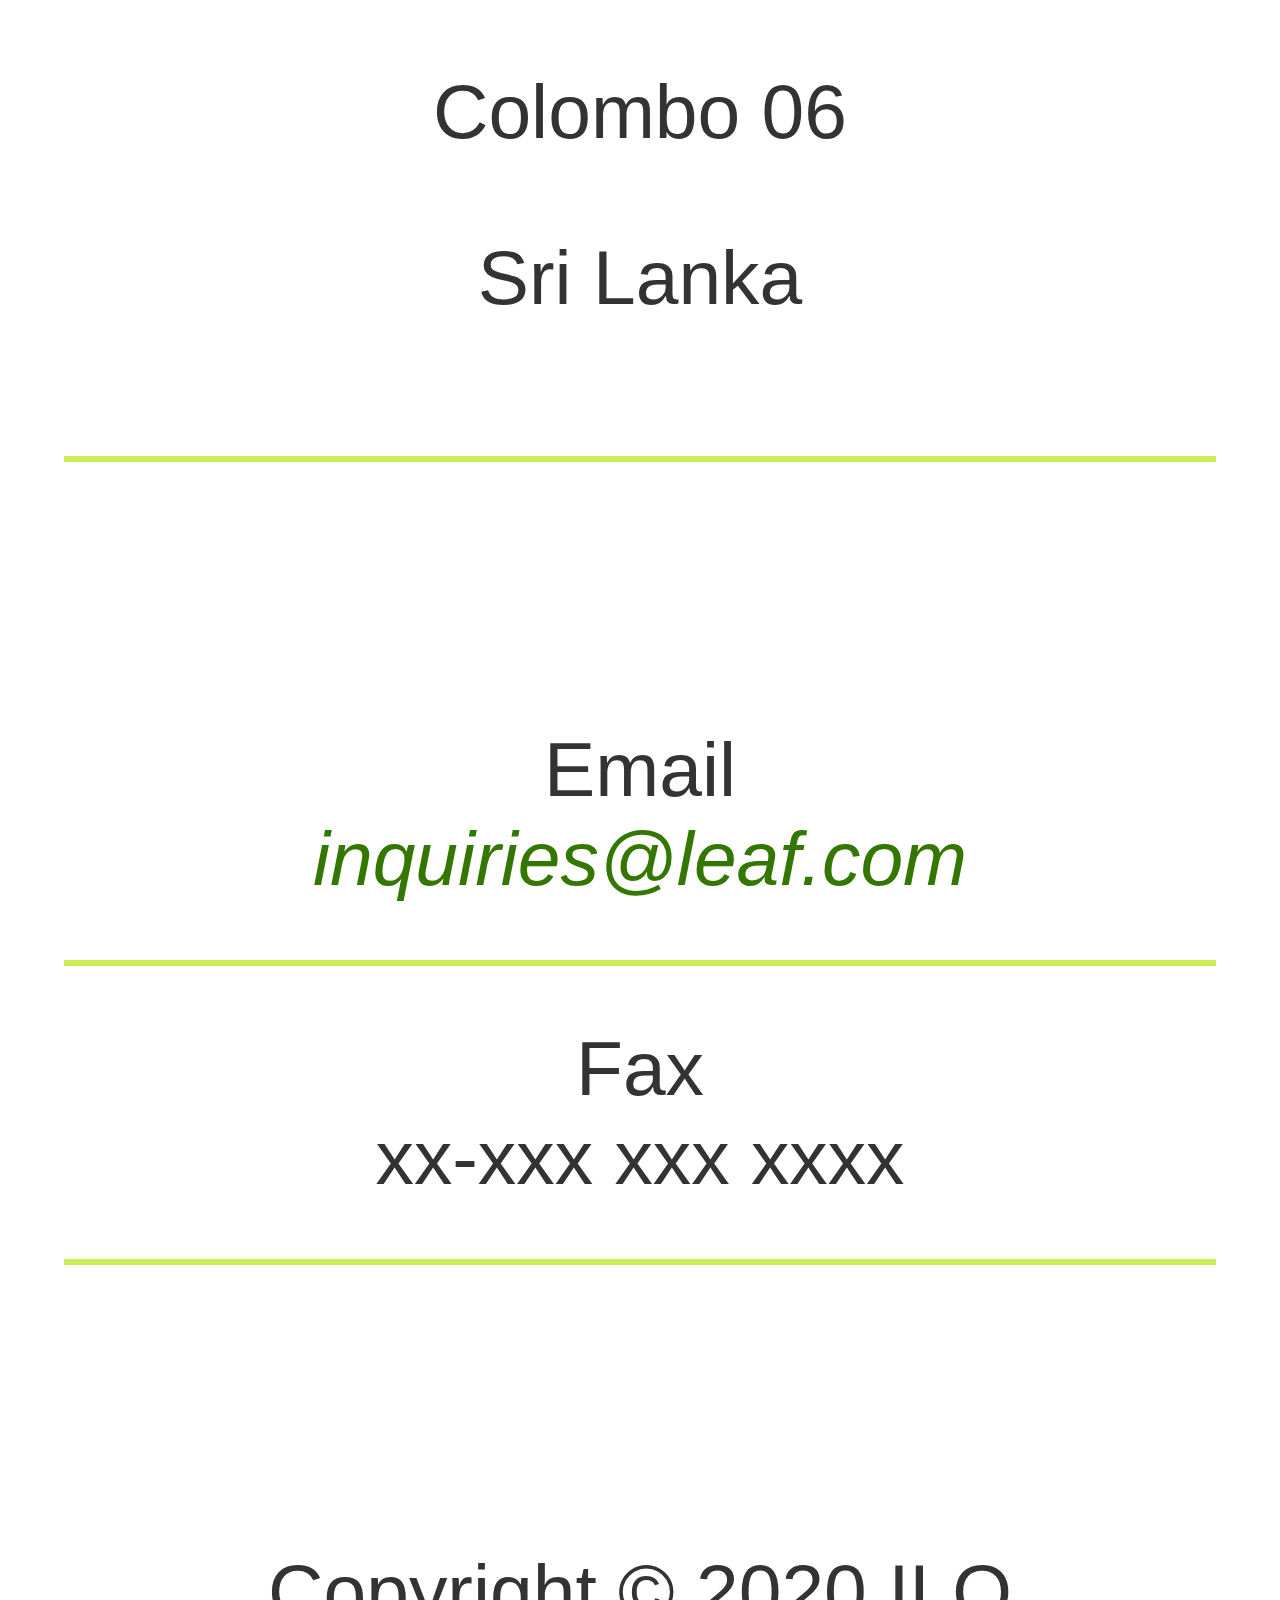
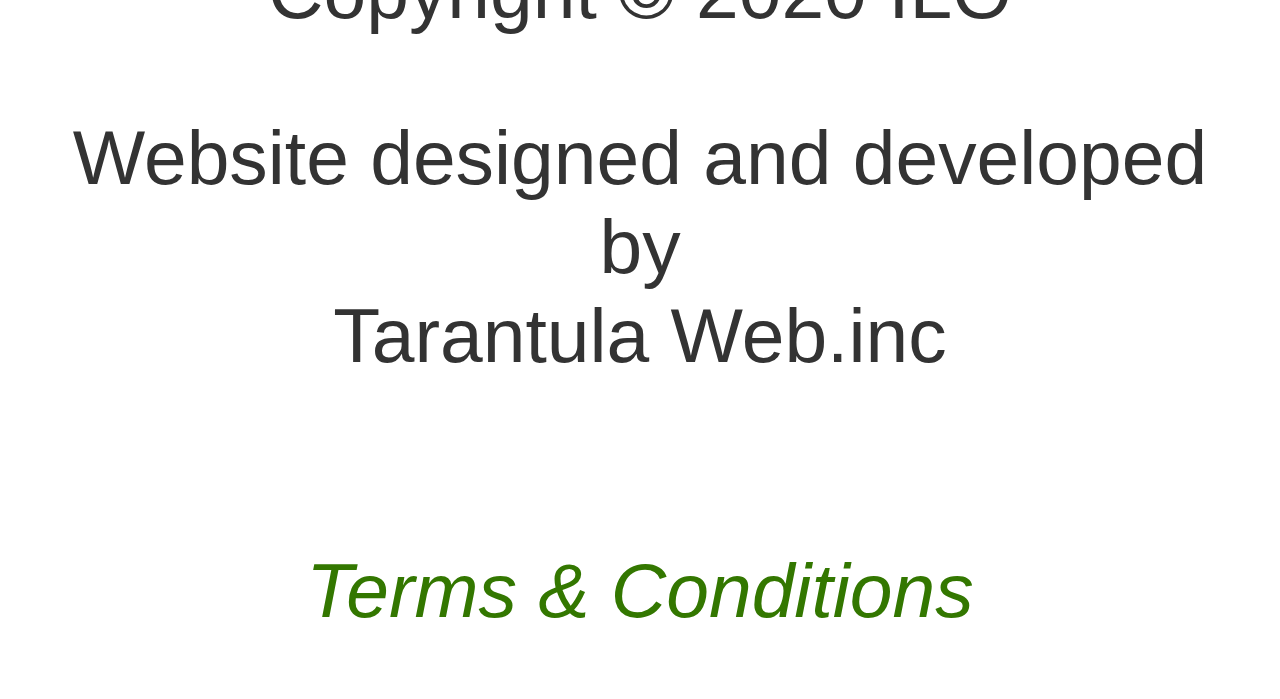
==== commit dc9f9bb9: "mobile view" ====
--- a/index.html
+++ b/index.html
@@ -11,19 +11,19 @@
     <div class="container">
 
       <header>
-        <div class="banner">
-          <div class="icon"></div>
+        <div class="logo">
+          <div id="logo"></div>
           <div class="title">
-            <p>Leaf.com</p>
+            <p id="siteName"></p>
           </div>
         </div>
       </header>
       <nav>
         <ul>
-          <li><a href="index">Home</a></li>
+          <li><a href="index.html">Home</a></li>
           <li><a href="#about">About</a></li>
           <li><a href="#shop">Shop</a></li>
-          <li><a href="gallery">Gallery</a></li>
+          <li><a href="#gallery">Gallery</a></li>
         </ul>
       </nav>
       <main>
@@ -73,4 +73,18 @@
     </div>
   </body>
   <script type="text/javascript" src="main.js"></script>
+  <script type="text/javascript">
+    var index = 0;
+    var element = document.getElementsByClassName("slideshow")[0];
+    function slide(){
+      if (index == 5) {
+        index = 0;
+      }
+      element.style.backgroundImage = "url(/images/leaves"+ index + ".jpg)";
+      index++;
+
+      setTimeout(slide, 3000); // every 2 seconds
+    }
+    slide();
+  </script>
 </html>
--- a/css/main.css
+++ b/css/main.css
@@ -9,23 +9,43 @@
 {
   text-decoration: none;
   font-style: oblique;
-  color: #591;
-}
-
-header
-{
-  display: flex;
+  color: #370;
+}
+
+header *
+{
+  margin: auto;
+  background-color: #555;
+}
+
+.logo
+{
+  display: flex;
+  flex-wrap: nowrap;
+  overflow: hidden;
   flex-direction: row;
-  flex-wrap: nowrap;
-}
-
-.icon
+  width: 100%;
+  height: 20vw;
+}
+
+#logo
 {
   display: none;
-  background-image: url(/images/icon.png);
+  background-image: url(/images/logo.png);
   background-repeat: no-repeat;
   background-size:contain;
-  height: 20vw;
+  height: 10vw;
+  width: 20%;
+}
+
+#siteName a
+{
+  display: block;
+  font-size: 6vw;
+  font-family: sans-serif;
+  font-style: normal;
+  font-weight: bold;
+  color: #fff;
 }
 
 .title
@@ -71,10 +91,9 @@
   font-family: sans-serif;
 }
 
-main
-{
-  /* background-color: #eee; */
-
+nav ul li a:hover
+{
+  background-color: #fff;
 }
 
 h1
@@ -88,16 +107,18 @@
 
 .slideshow
 {
-  background-image: url(/images/leaves.jpg);
+  height: 50vw;
+  background-image: url(/images/leaves0.jpg);
   background-repeat: no-repeat;
   background-size:cover;
-  height: 50vw;
   display: flex;
   flex-direction: column;
   align-content: space-between;
   padding-bottom: 10vw;
   margin-bottom: 5vw;
-}
+  transition: background 0.3s;
+}
+
 .slideshow p
 {
   padding: 1vw;
@@ -111,8 +132,9 @@
 #tagline
 {
   margin: 0;
+  padding-top: 4vw;
   padding-bottom: 8vw;
-  background-image: linear-gradient(to bottom, rgba(0, 20, 10, 0.75), rgba(0, 20, 10, 0));
+  background-image: linear-gradient(to bottom, rgba(0, 20, 10, 1), rgba(0, 20, 10, 0));
   font-style: italic;
 }
 
@@ -123,6 +145,7 @@
   padding-left: 4%;
   padding-right: 4%;
   border-radius: 50vw;
+  transition: 0.3s;
 }
 
 #shoplink a
@@ -133,6 +156,13 @@
   font-weight: bold;
 }
 
+#shoplink:hover
+{
+  background-color: rgba(50, 180, 30, 1);
+  padding: 4% 8% 4% 8%;
+  font-size: 6vw;
+}
+
 img
 {
   width: 100px;
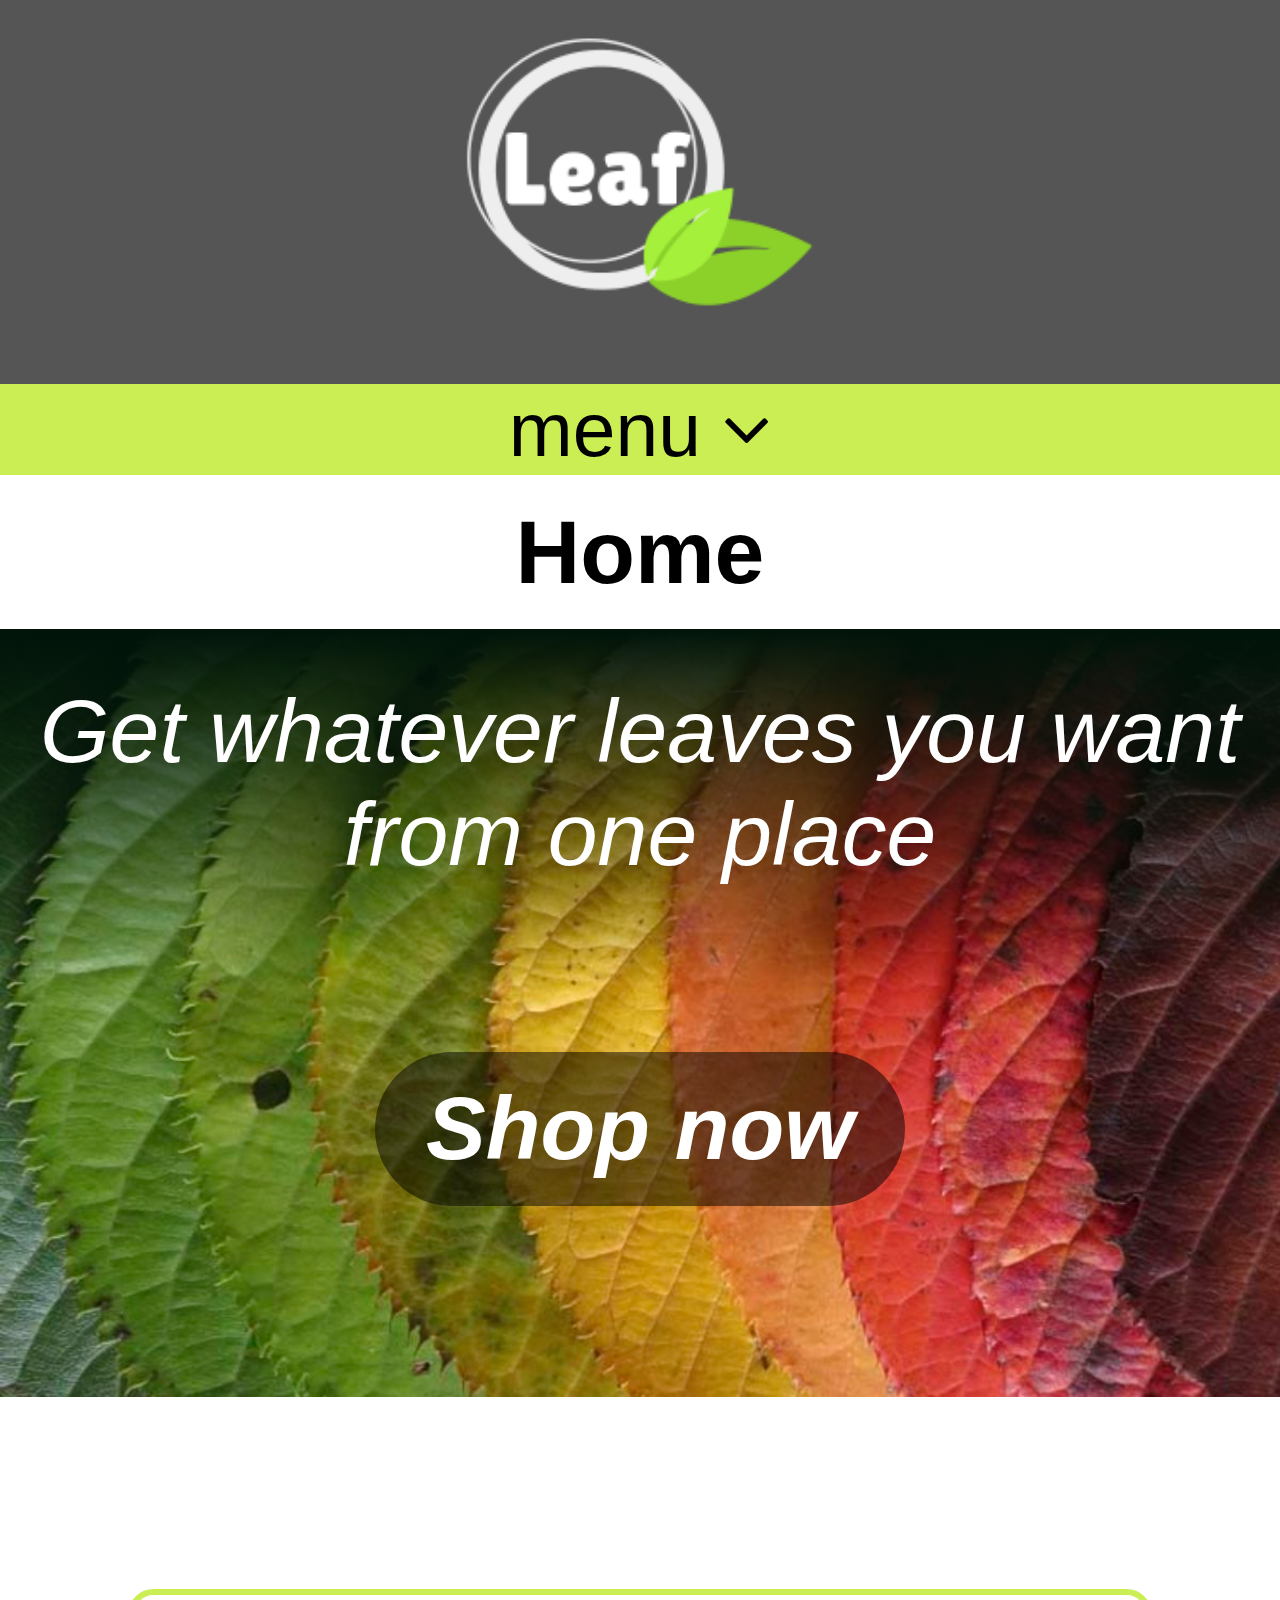
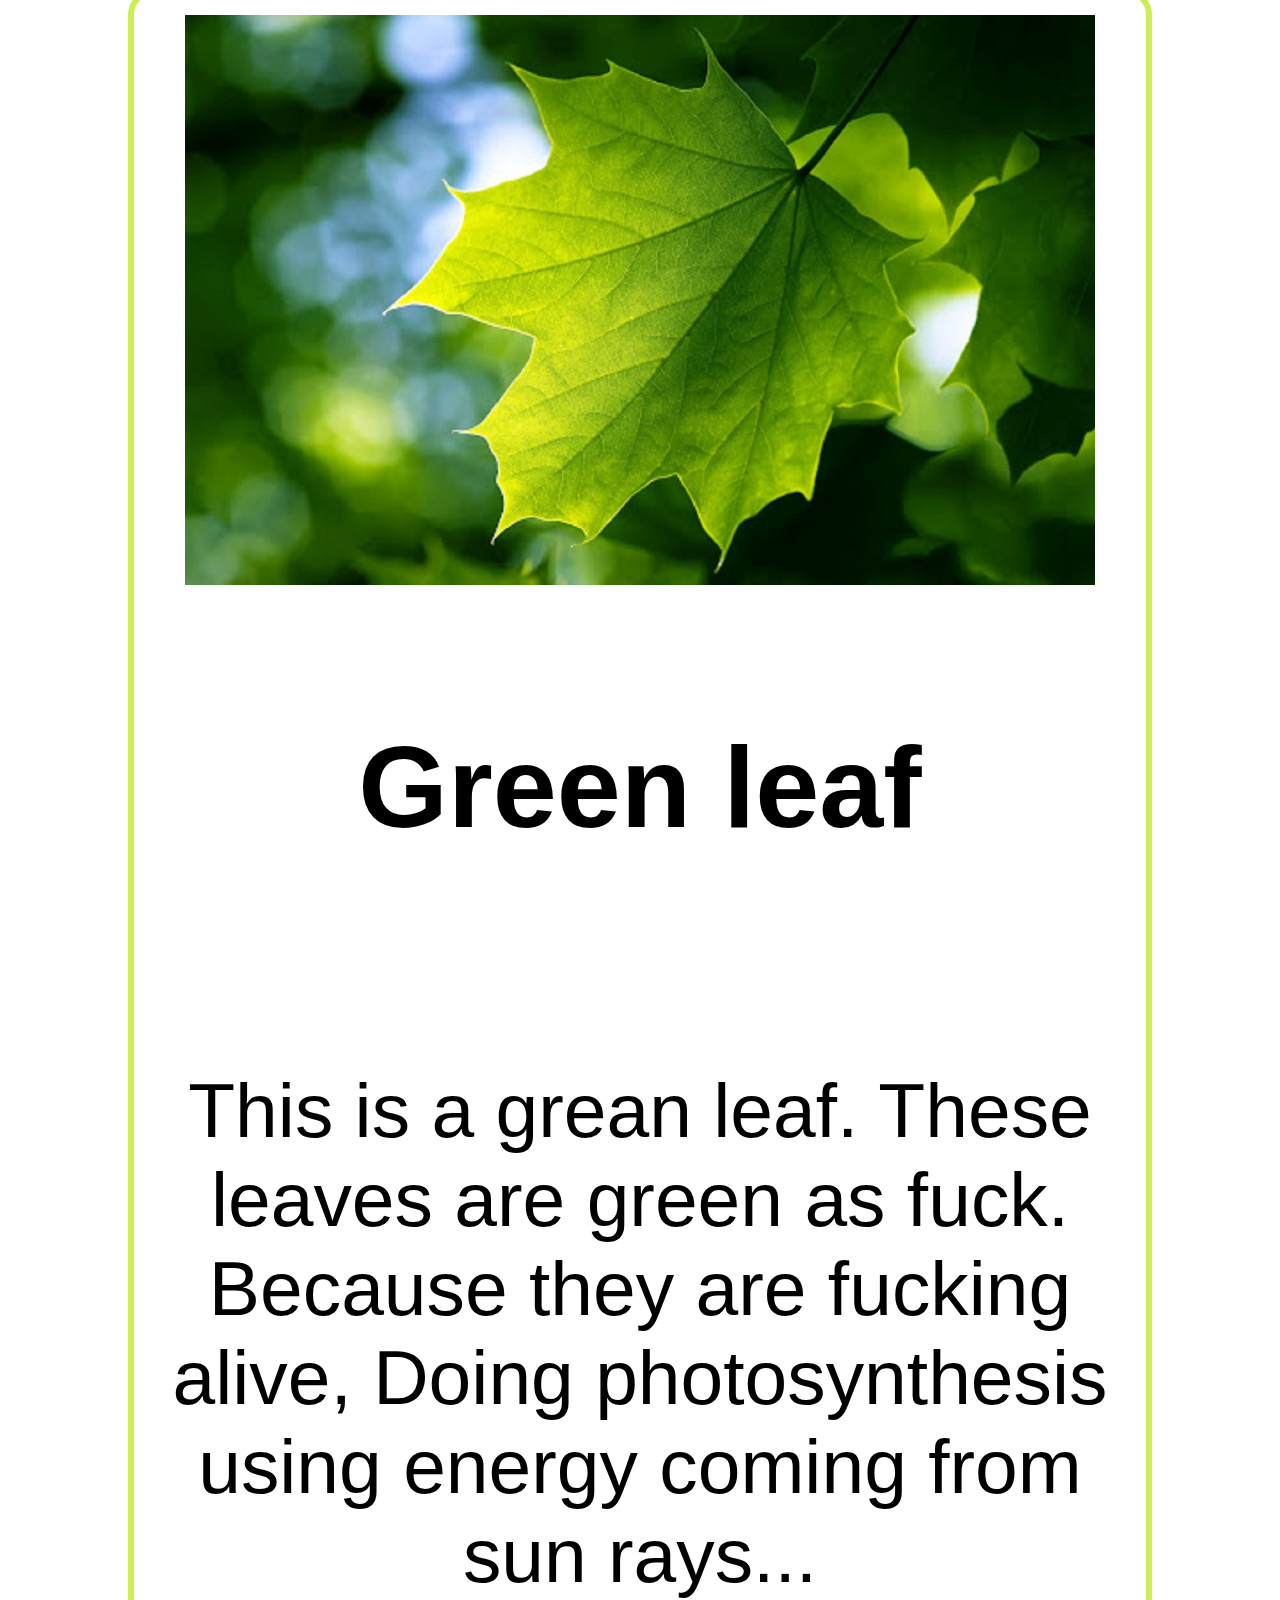
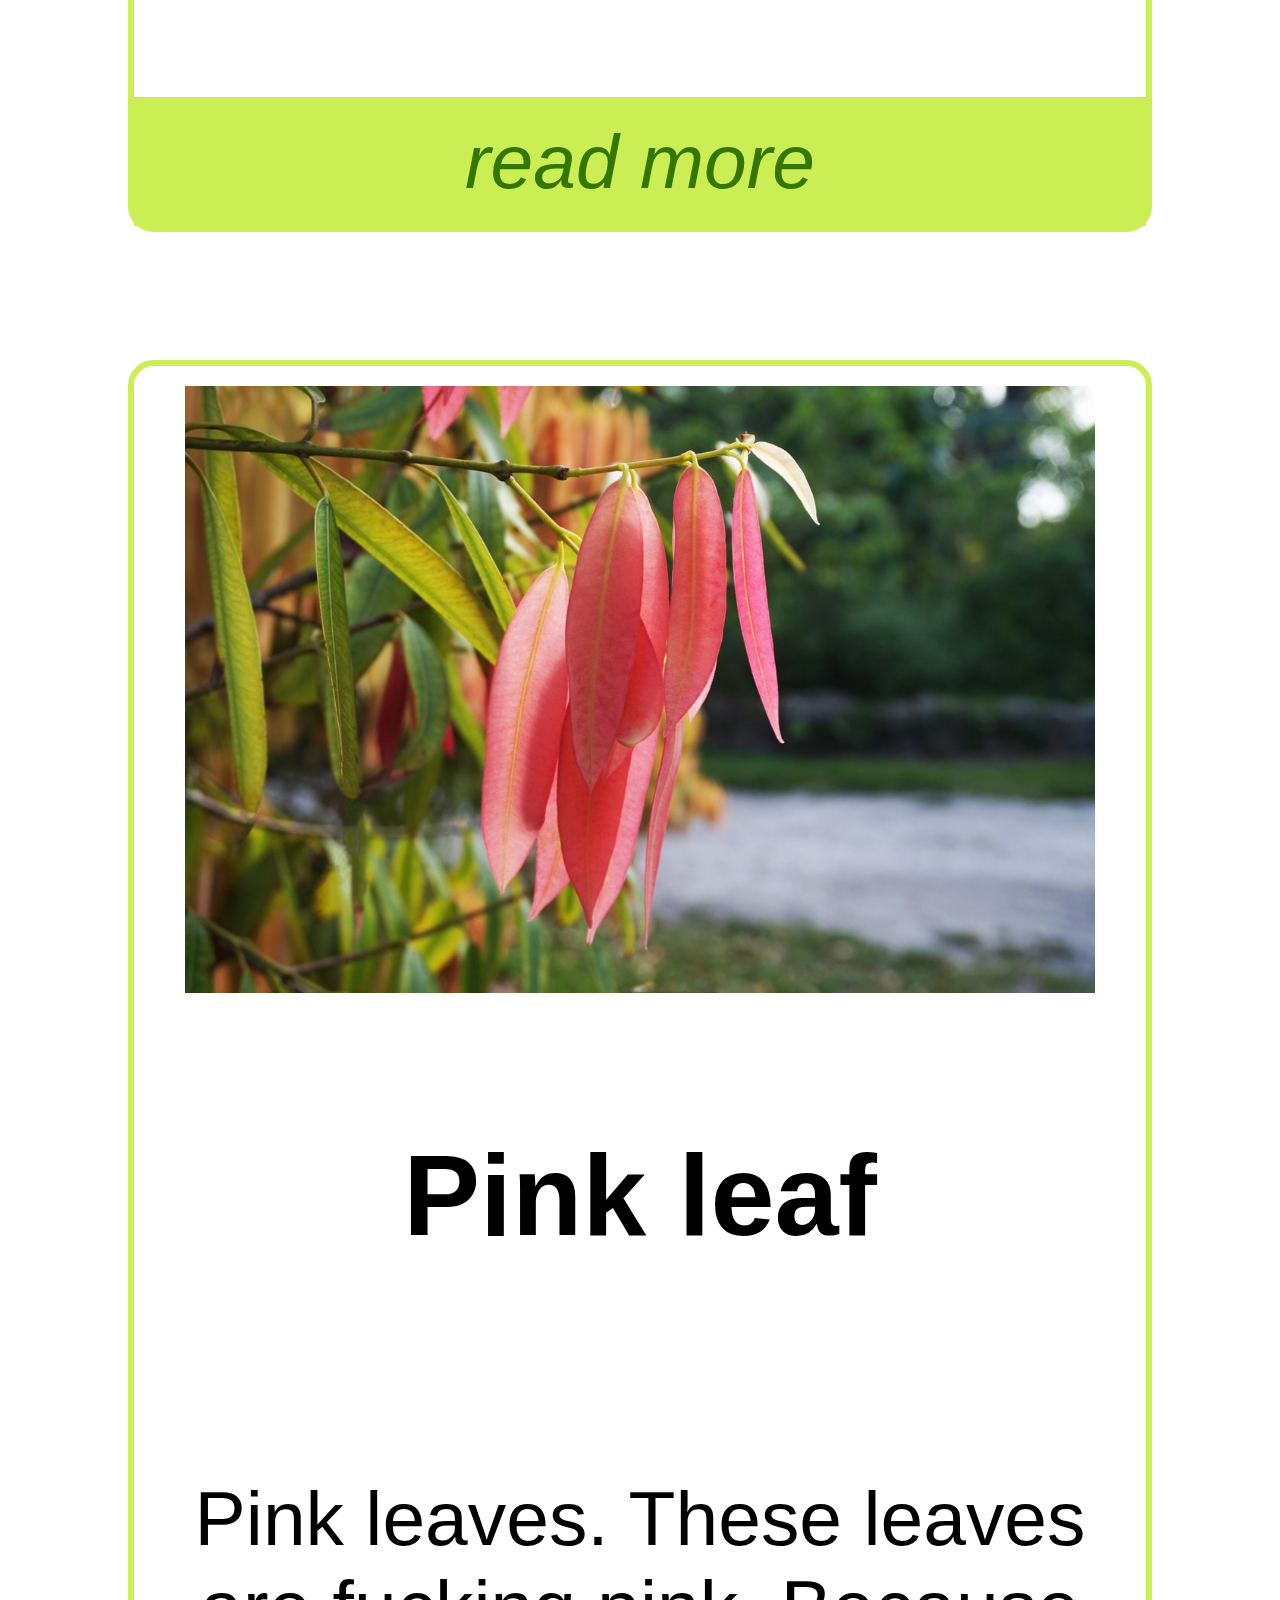
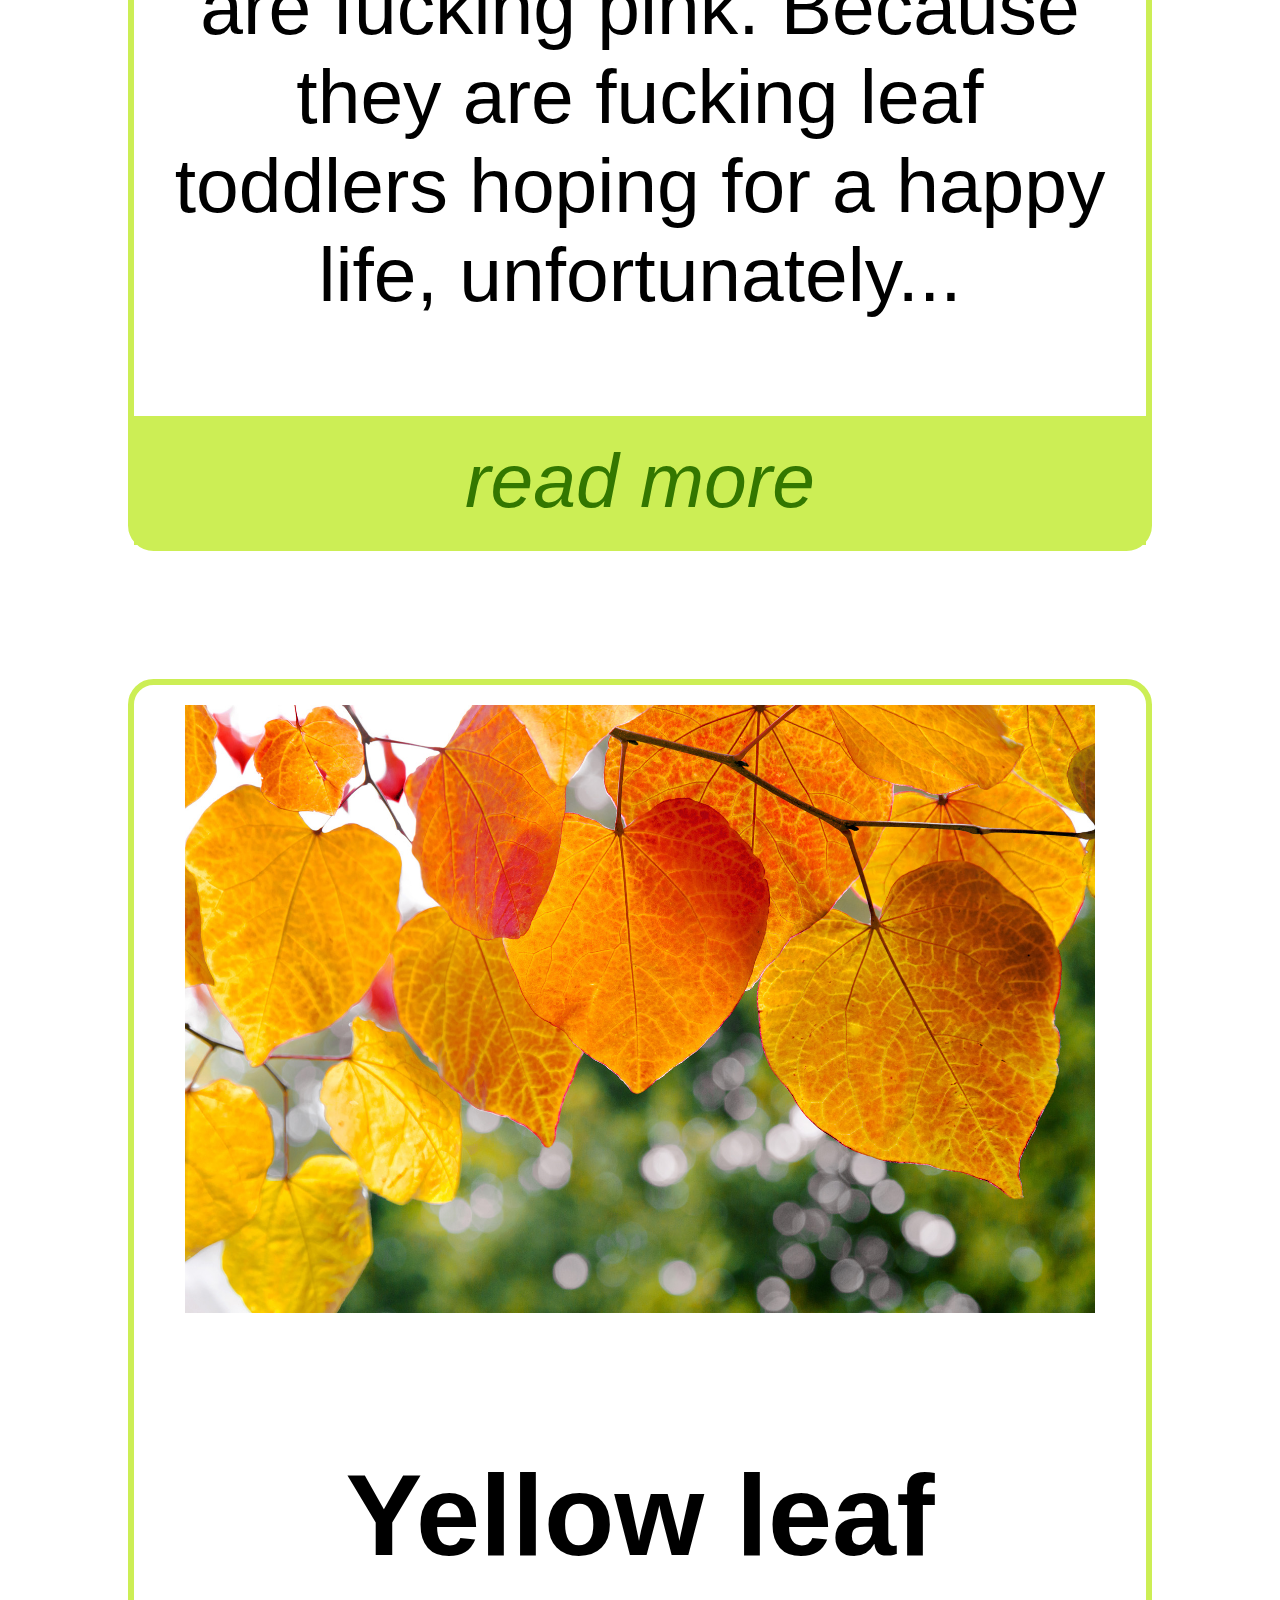
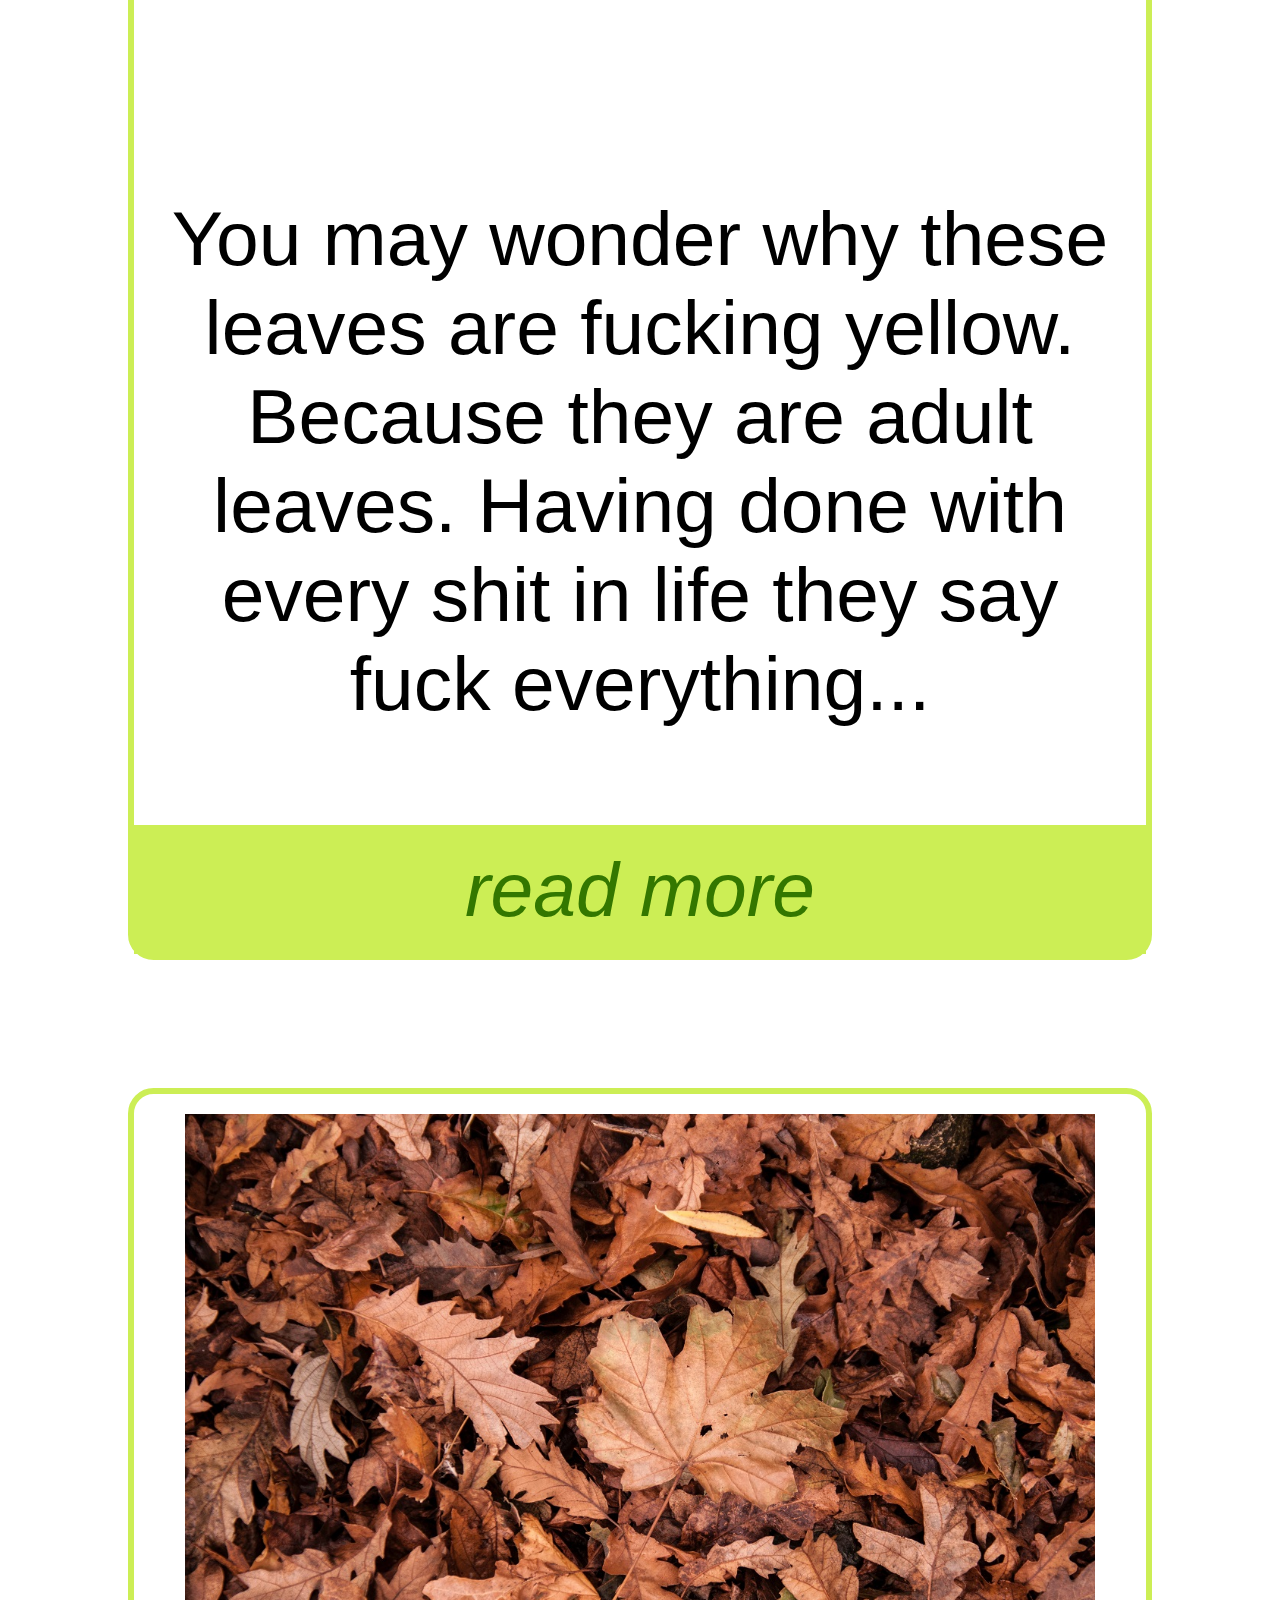
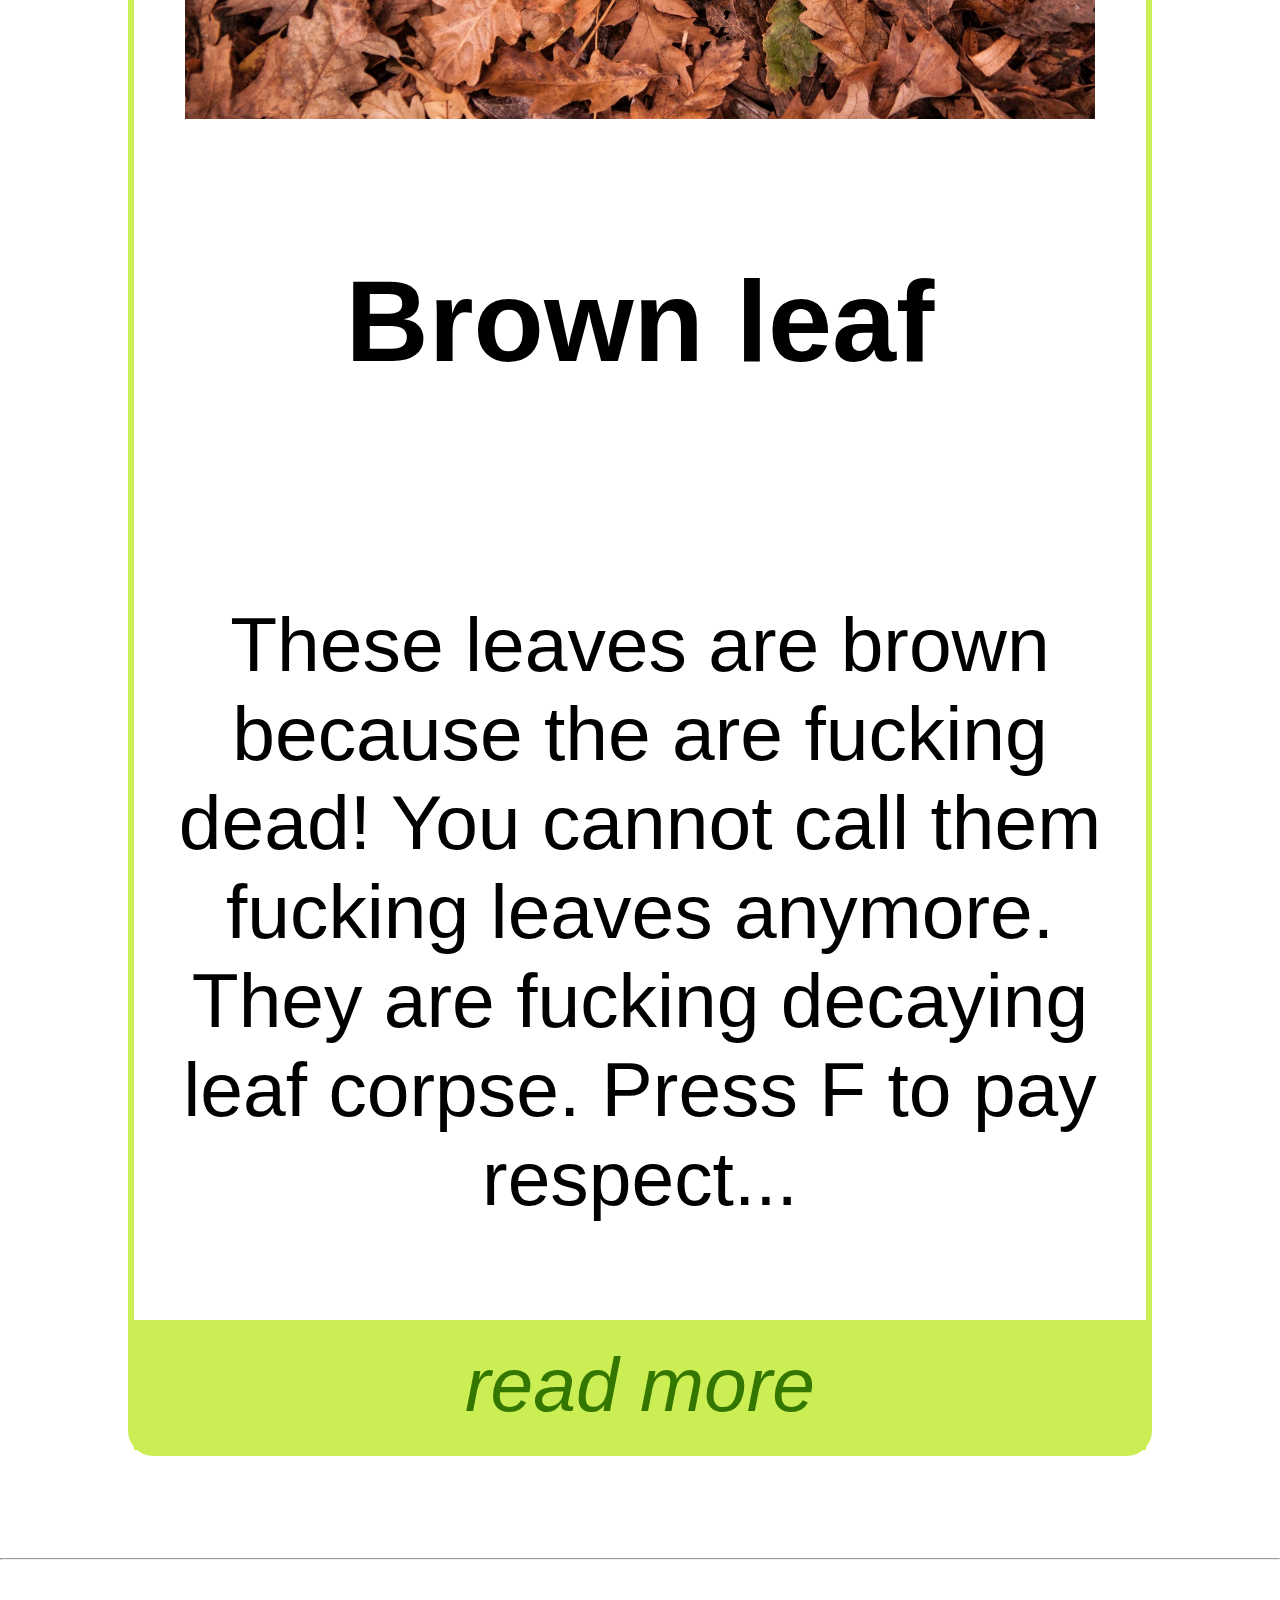
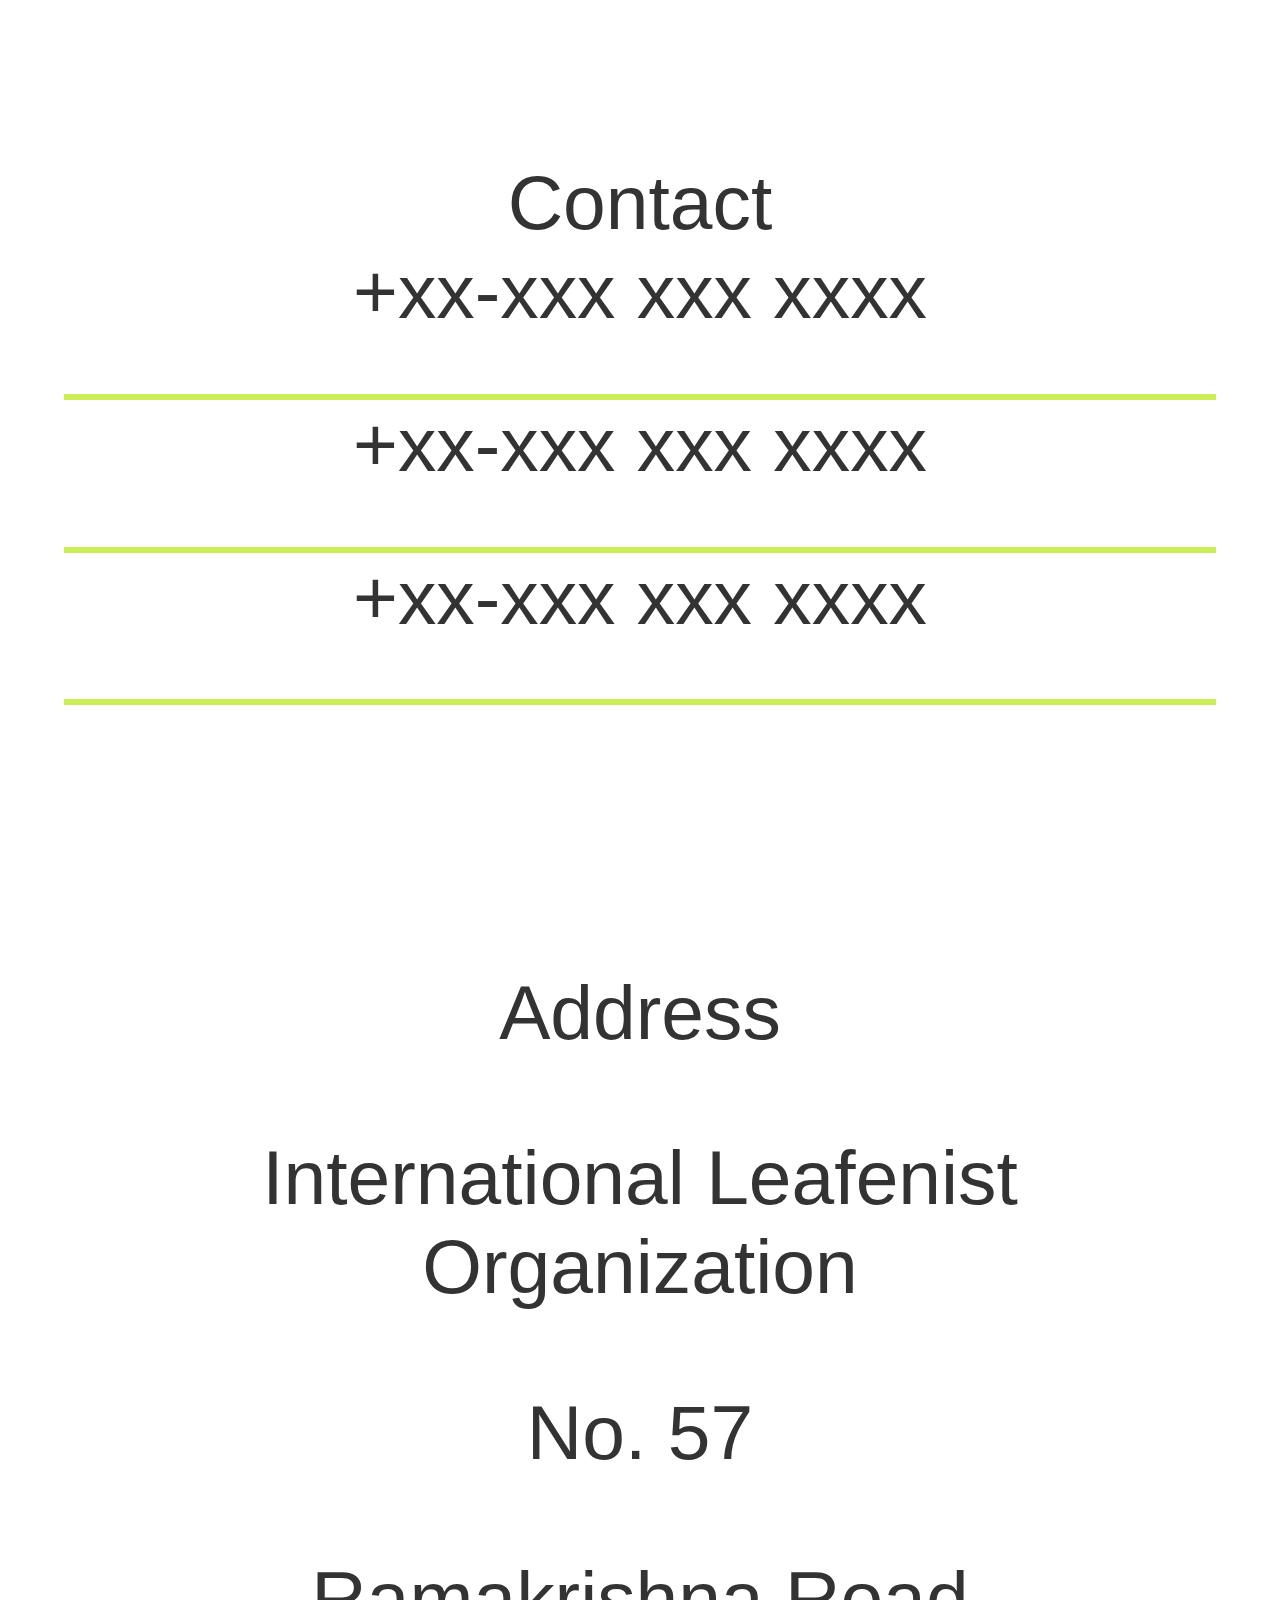
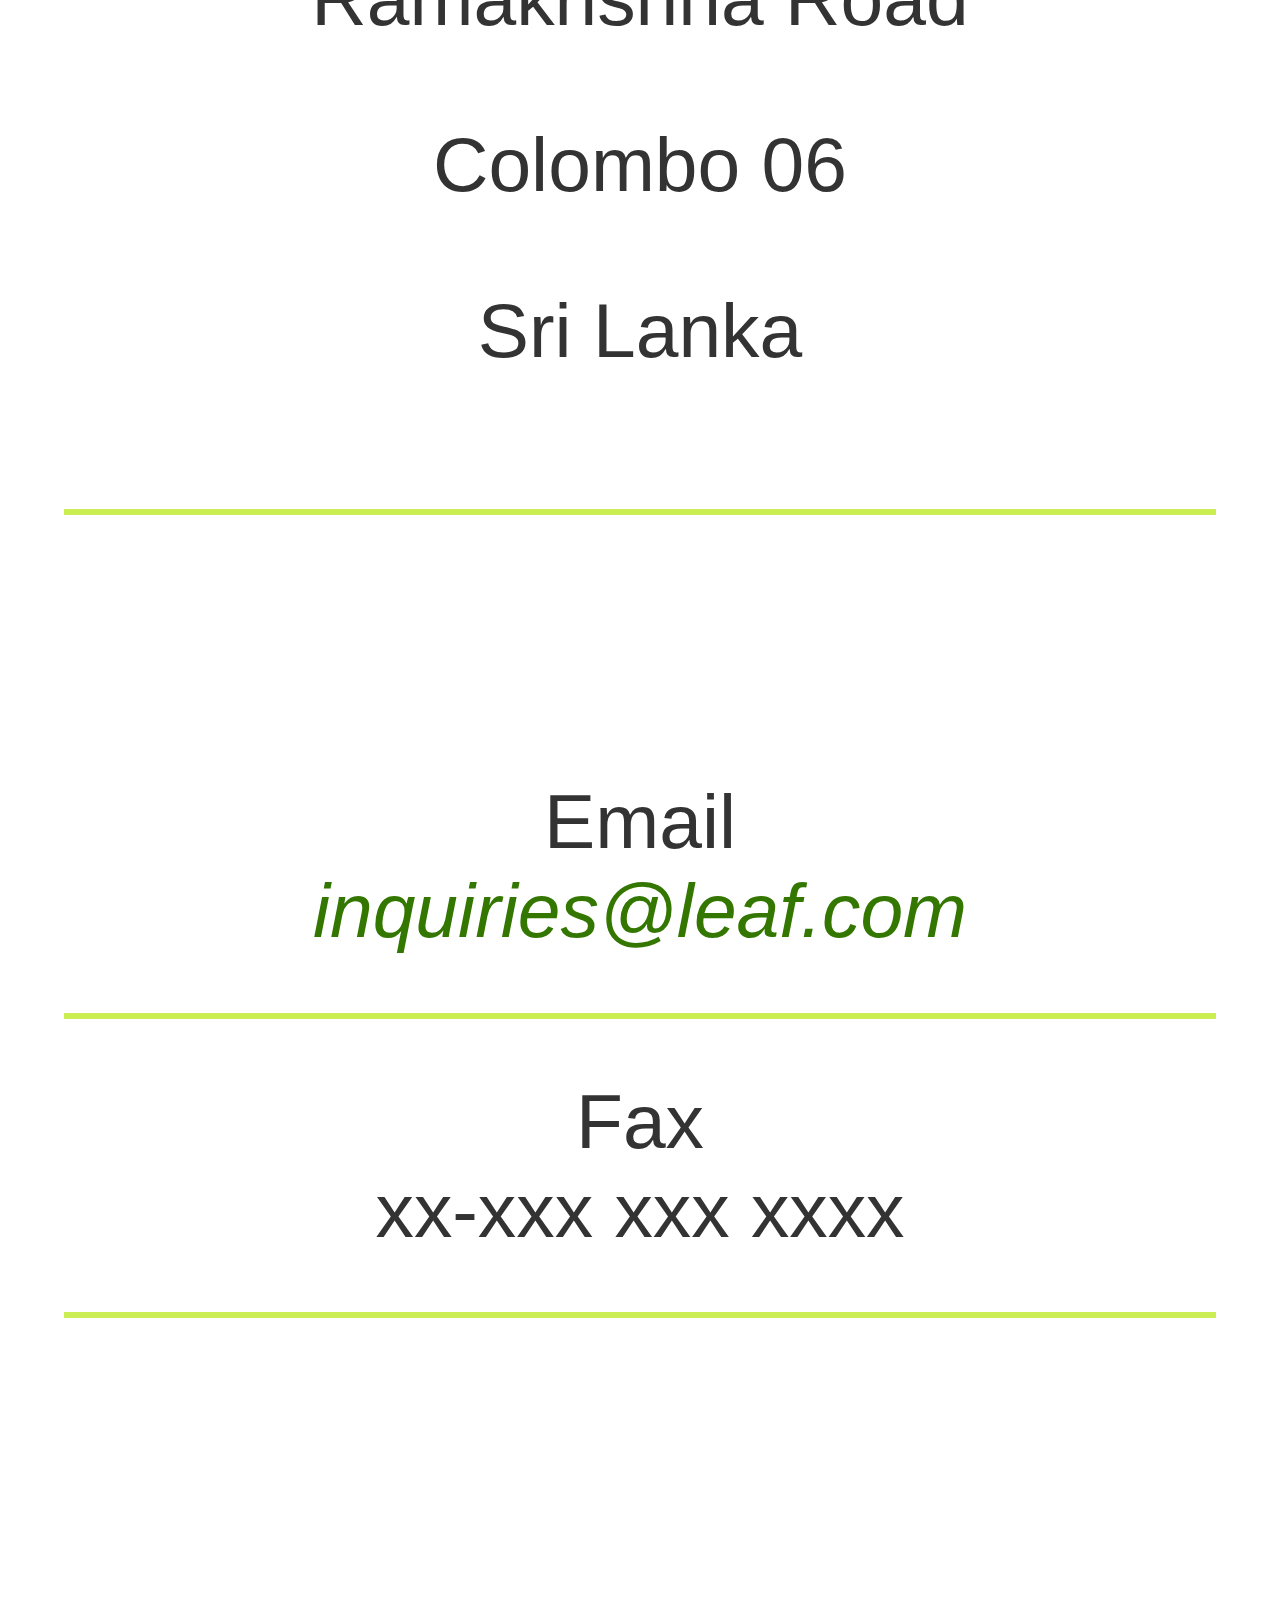
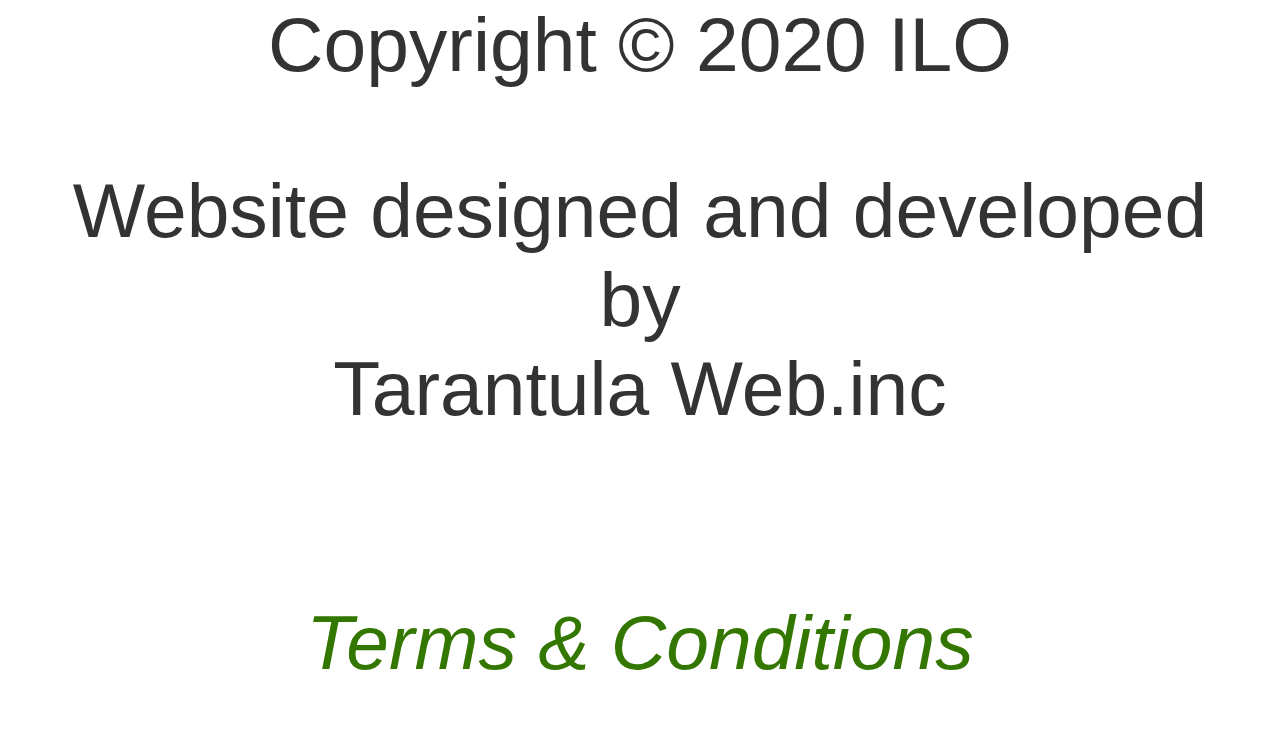
==== commit 441232bc: "logo centered" ====
--- a/index.html
+++ b/index.html
@@ -3,28 +3,24 @@
   <head>
     <meta charset="utf-8">
     <meta name="viewport" content="width=device-width, initial-scale=1.0">
-    <link rel="icon" href="/images/favicon.ico">
+    <link rel="icon" href="images/favicon.ico">
+    <link rel="stylesheet" href="https://cdnjs.cloudflare.com/ajax/libs/font-awesome/4.7.0/css/font-awesome.min.css">
     <title>Leaf.com</title>
-    <link rel="stylesheet" href="/css/main.css">
+    <link rel="stylesheet" href="css/main.css">
   </head>
   <body>
     <div class="container">
 
       <header>
-        <div class="logo">
-          <div id="logo"></div>
-          <div class="title">
-            <p id="siteName"></p>
-          </div>
-        </div>
+          <!-- <div id="logo"></div> -->
       </header>
       <nav>
-        <ul>
+        <!-- <ul>
           <li><a href="index.html">Home</a></li>
           <li><a href="#about">About</a></li>
           <li><a href="#shop">Shop</a></li>
           <li><a href="#gallery">Gallery</a></li>
-        </ul>
+        </ul> -->
       </nav>
       <main>
         <h1>Home</h1>
@@ -39,14 +35,14 @@
           <div class="leaf">
             <img src="images/green_leaf.jpg" alt="green_leaf.jpg">
             <h2>Green leaf</h2>
-            <p>This is a grean leaf. These leaves are green as fuck. Because they are fuking alive, Doing photosynthesis using energy coming from sun rays...</p>
+            <p>This is a grean leaf. These leaves are green as fuck. Because they are fucking alive, Doing photosynthesis using energy coming from sun rays...</p>
             <a href="#green_leaf">read more</a>
           </div>
 
           <div class="leaf">
             <img src="images/pink_leaf.jpg" alt="green_leaf.jpg">
             <h2>Pink leaf</h2>
-            <p>Pink leaves. These leaves are fucking pink. Because they are fuking leaf toddlers hoping for a happy life, unfortunately...</p>
+            <p>Pink leaves. These leaves are fucking pink. Because they are fucking leaf toddlers hoping for a happy life, unfortunately...</p>
             <a href="#pink_leaf">read more</a>
           </div>
           <div class="leaf">
@@ -80,7 +76,7 @@
       if (index == 5) {
         index = 0;
       }
-      element.style.backgroundImage = "url(/images/leaves"+ index + ".jpg)";
+      element.style.backgroundImage = "url(images/leaves"+ index + ".jpg)";
       index++;
 
       setTimeout(slide, 3000); // every 2 seconds
--- a/css/main.css
+++ b/css/main.css
@@ -12,40 +12,26 @@
   color: #370;
 }
 
-header *
-{
-  margin: auto;
+header
+{
   background-color: #555;
-}
-
-.logo
-{
-  display: flex;
-  flex-wrap: nowrap;
-  overflow: hidden;
-  flex-direction: row;
   width: 100%;
-  height: 20vw;
+}
+
+header a
+{
+  display: block;
+  height: 30vw;
+  width: 30vw;
+  margin: auto;
 }
 
 #logo
 {
-  display: none;
-  background-image: url(/images/logo.png);
+  background-image: url(../images/logo.png);
   background-repeat: no-repeat;
   background-size:contain;
-  height: 10vw;
-  width: 20%;
-}
-
-#siteName a
-{
-  display: block;
-  font-size: 6vw;
-  font-family: sans-serif;
-  font-style: normal;
-  font-weight: bold;
-  color: #fff;
+  height: inherit;
 }
 
 .title
@@ -64,9 +50,17 @@
   background-color: #ce5;
 }
 
+nav button
+{
+  width: inherit;
+  background-color: inherit;
+  border: none;
+  font-size: inherit;
+}
+
 nav ul
 {
-  display: flex;
+  display: none;
   flex-direction: row;
   justify-content: center;
   list-style-type: none;
@@ -77,14 +71,17 @@
 
 nav ul li
 {
-  padding: 2%;
+  padding: 0;
   margin: auto;
   font-size: 5vw;
+  height: 10vw;
 }
 
 nav ul li a
 {
-  padding: 15%;
+  width: 100%;
+  margin: auto;
+  padding: 2vw;
   text-decoration: none;
   font-weight: bold;
   color: #333;
@@ -108,7 +105,7 @@
 .slideshow
 {
   height: 50vw;
-  background-image: url(/images/leaves0.jpg);
+  background-image: url(../images/leaves0.jpg);
   background-repeat: no-repeat;
   background-size:cover;
   display: flex;
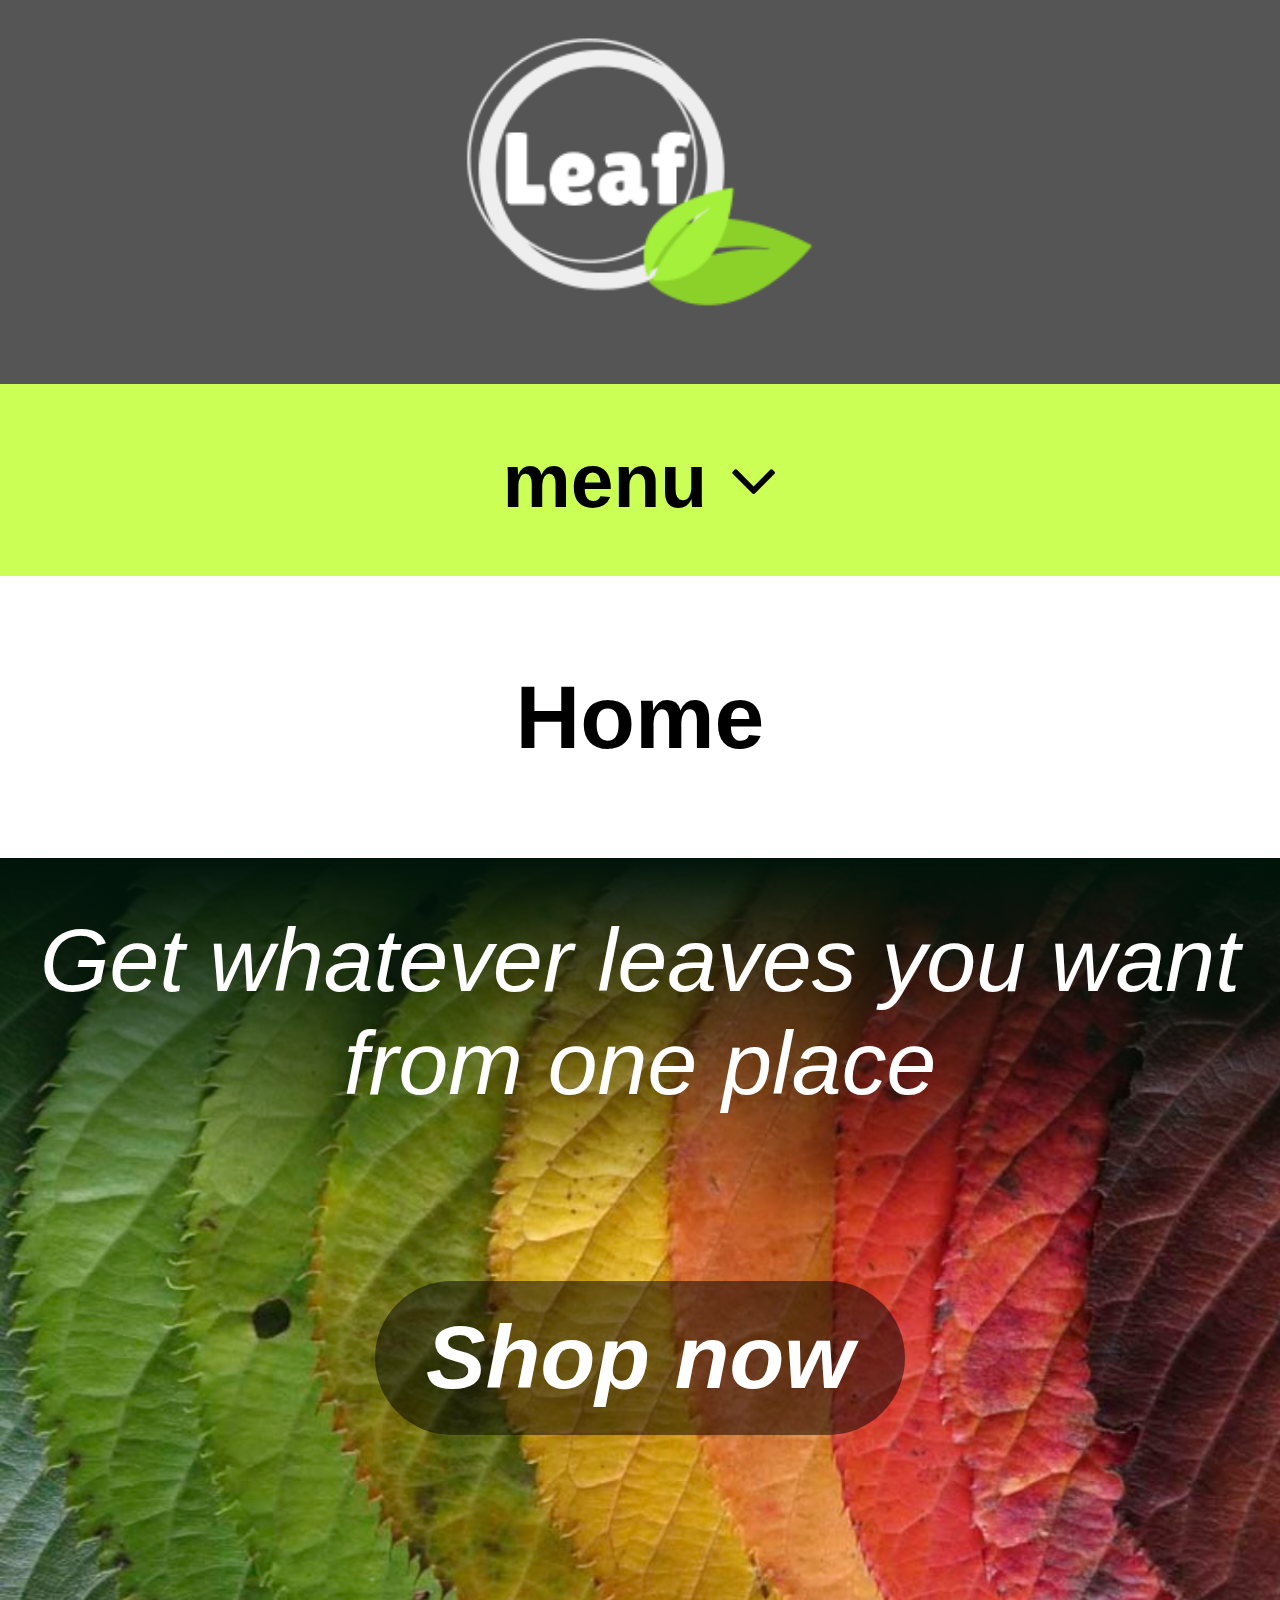
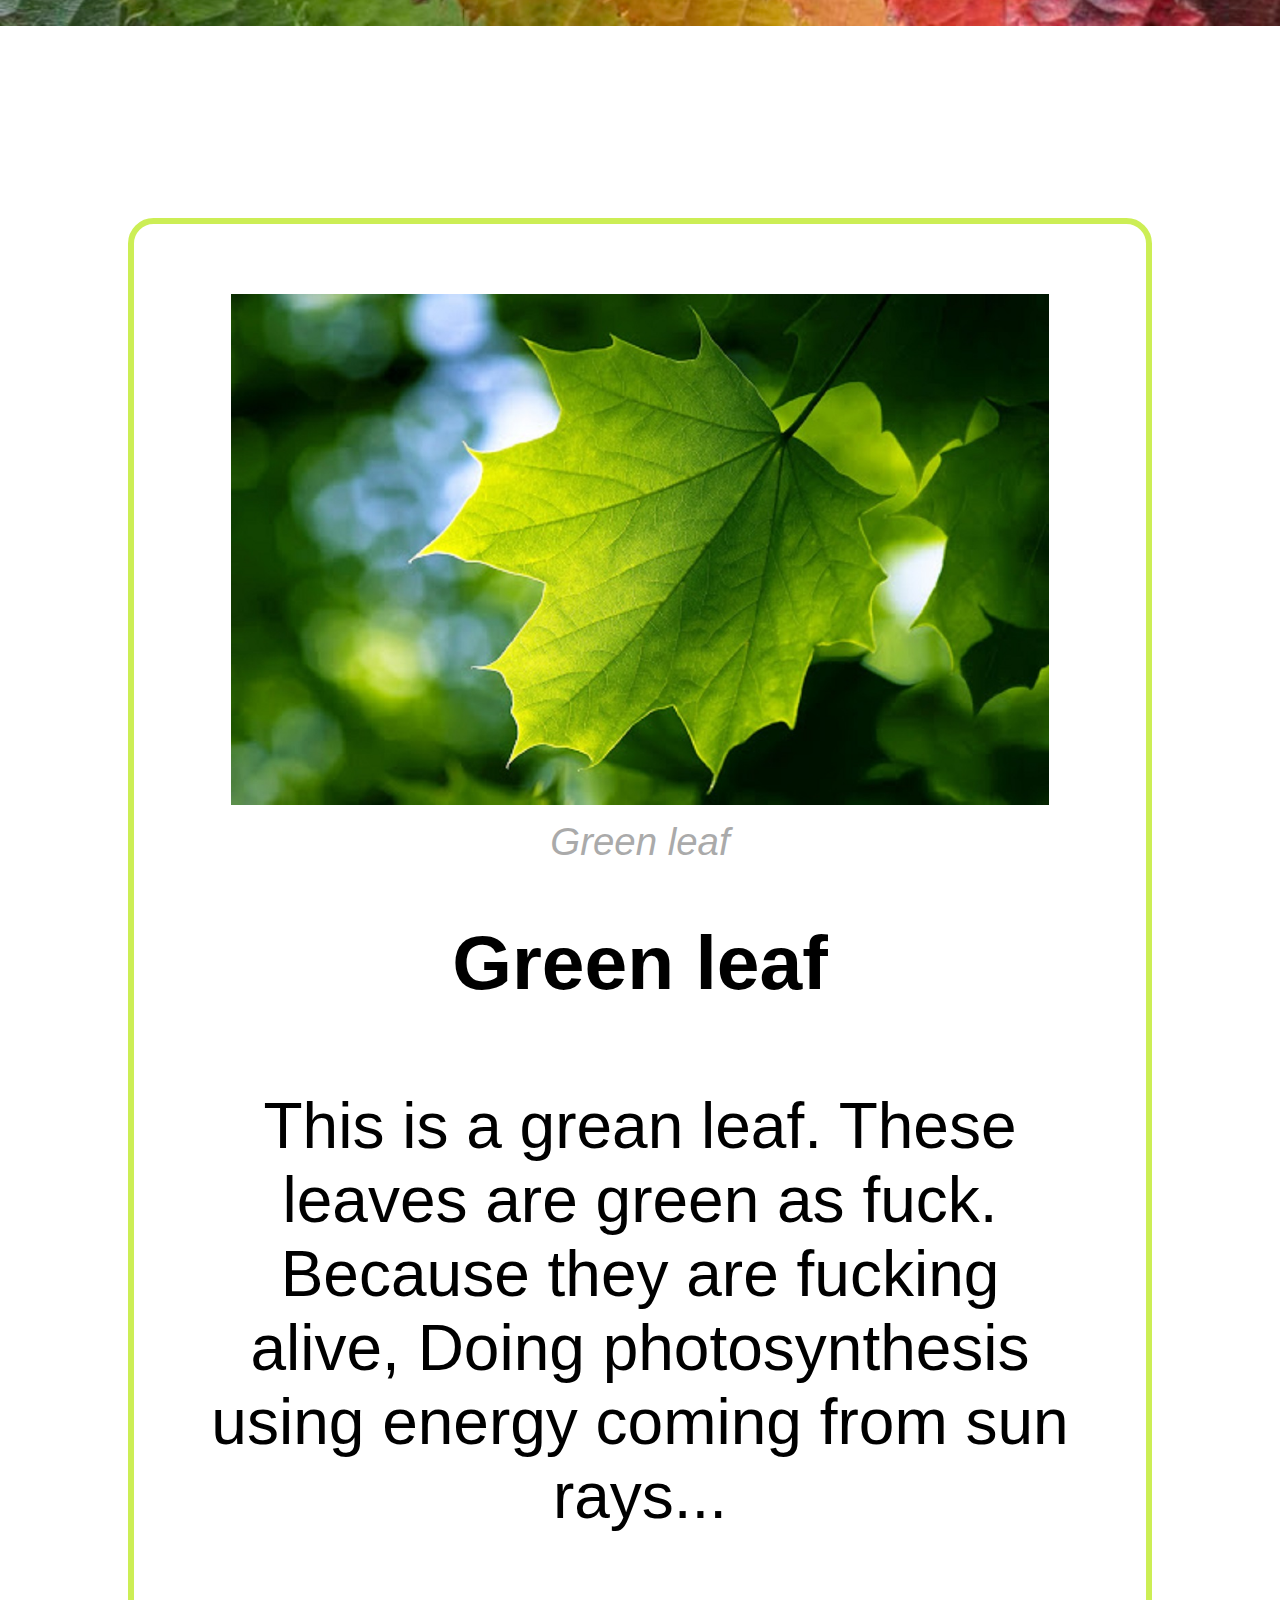
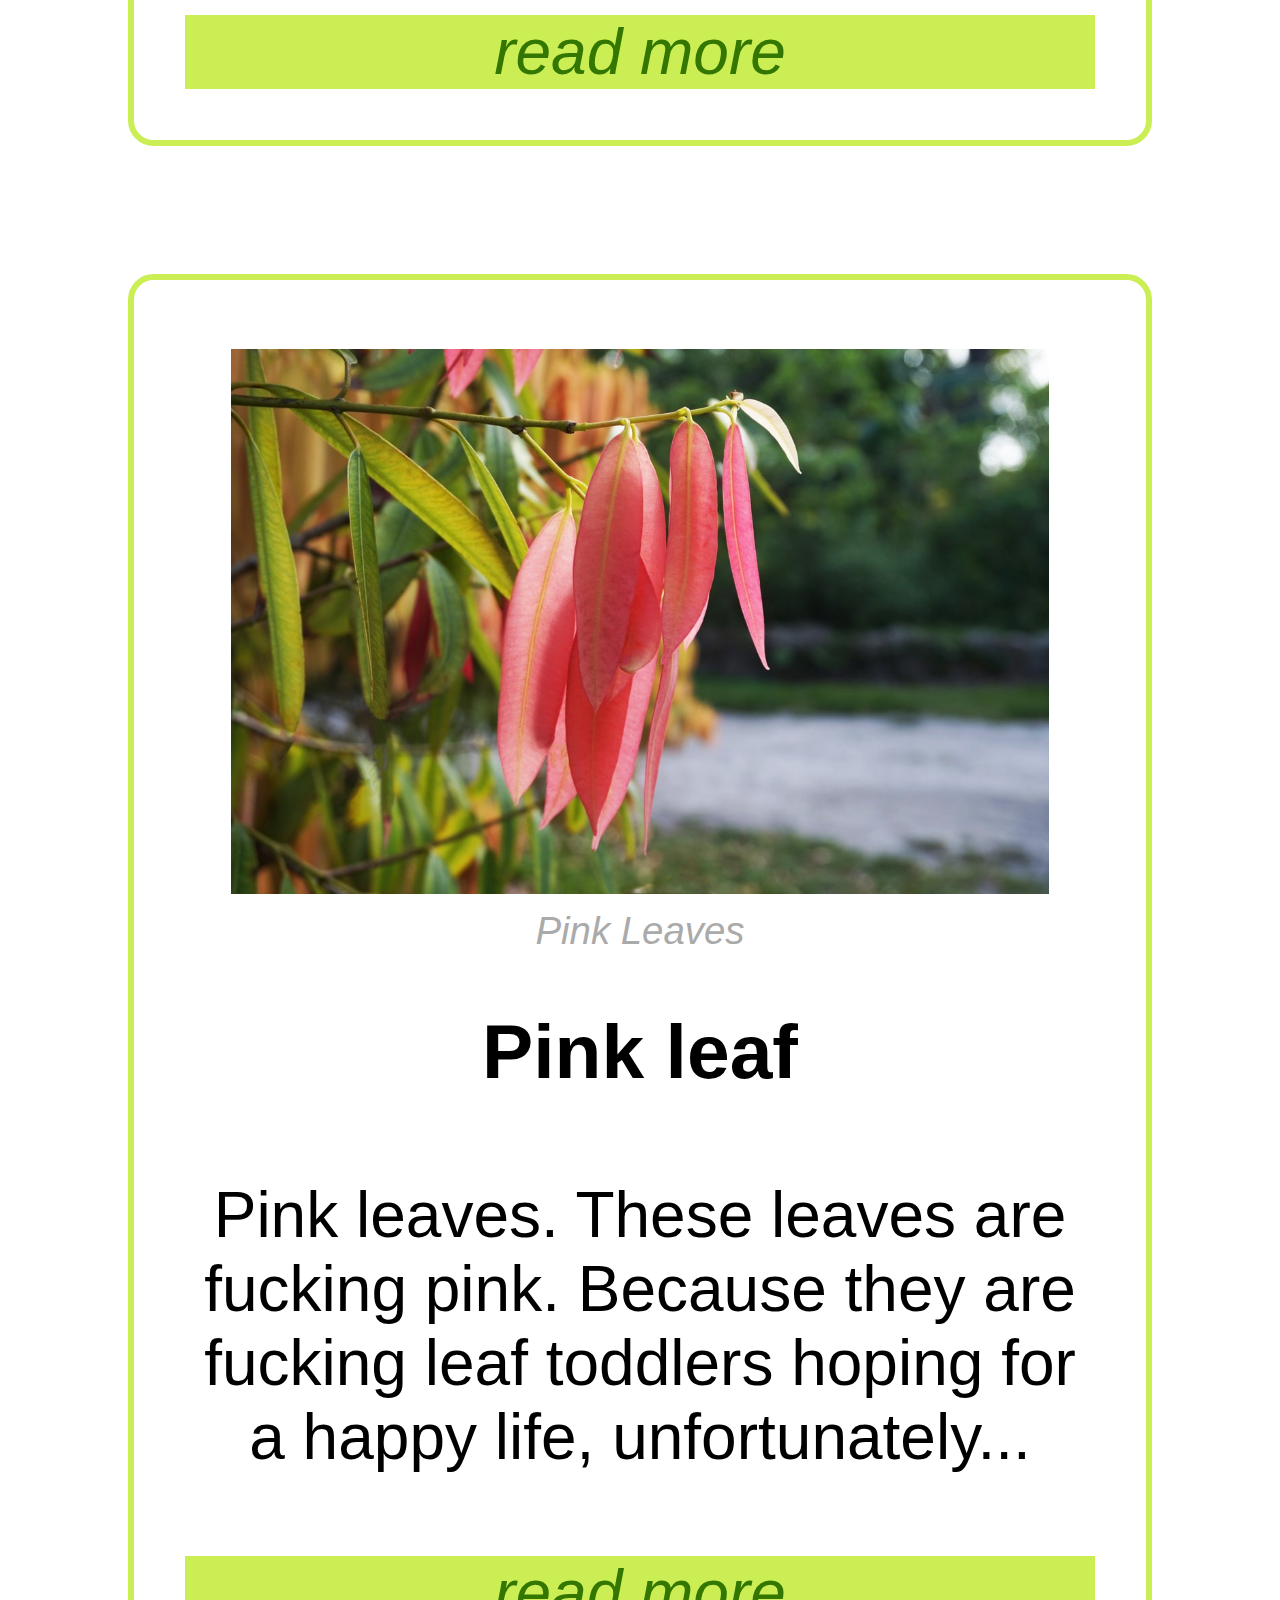
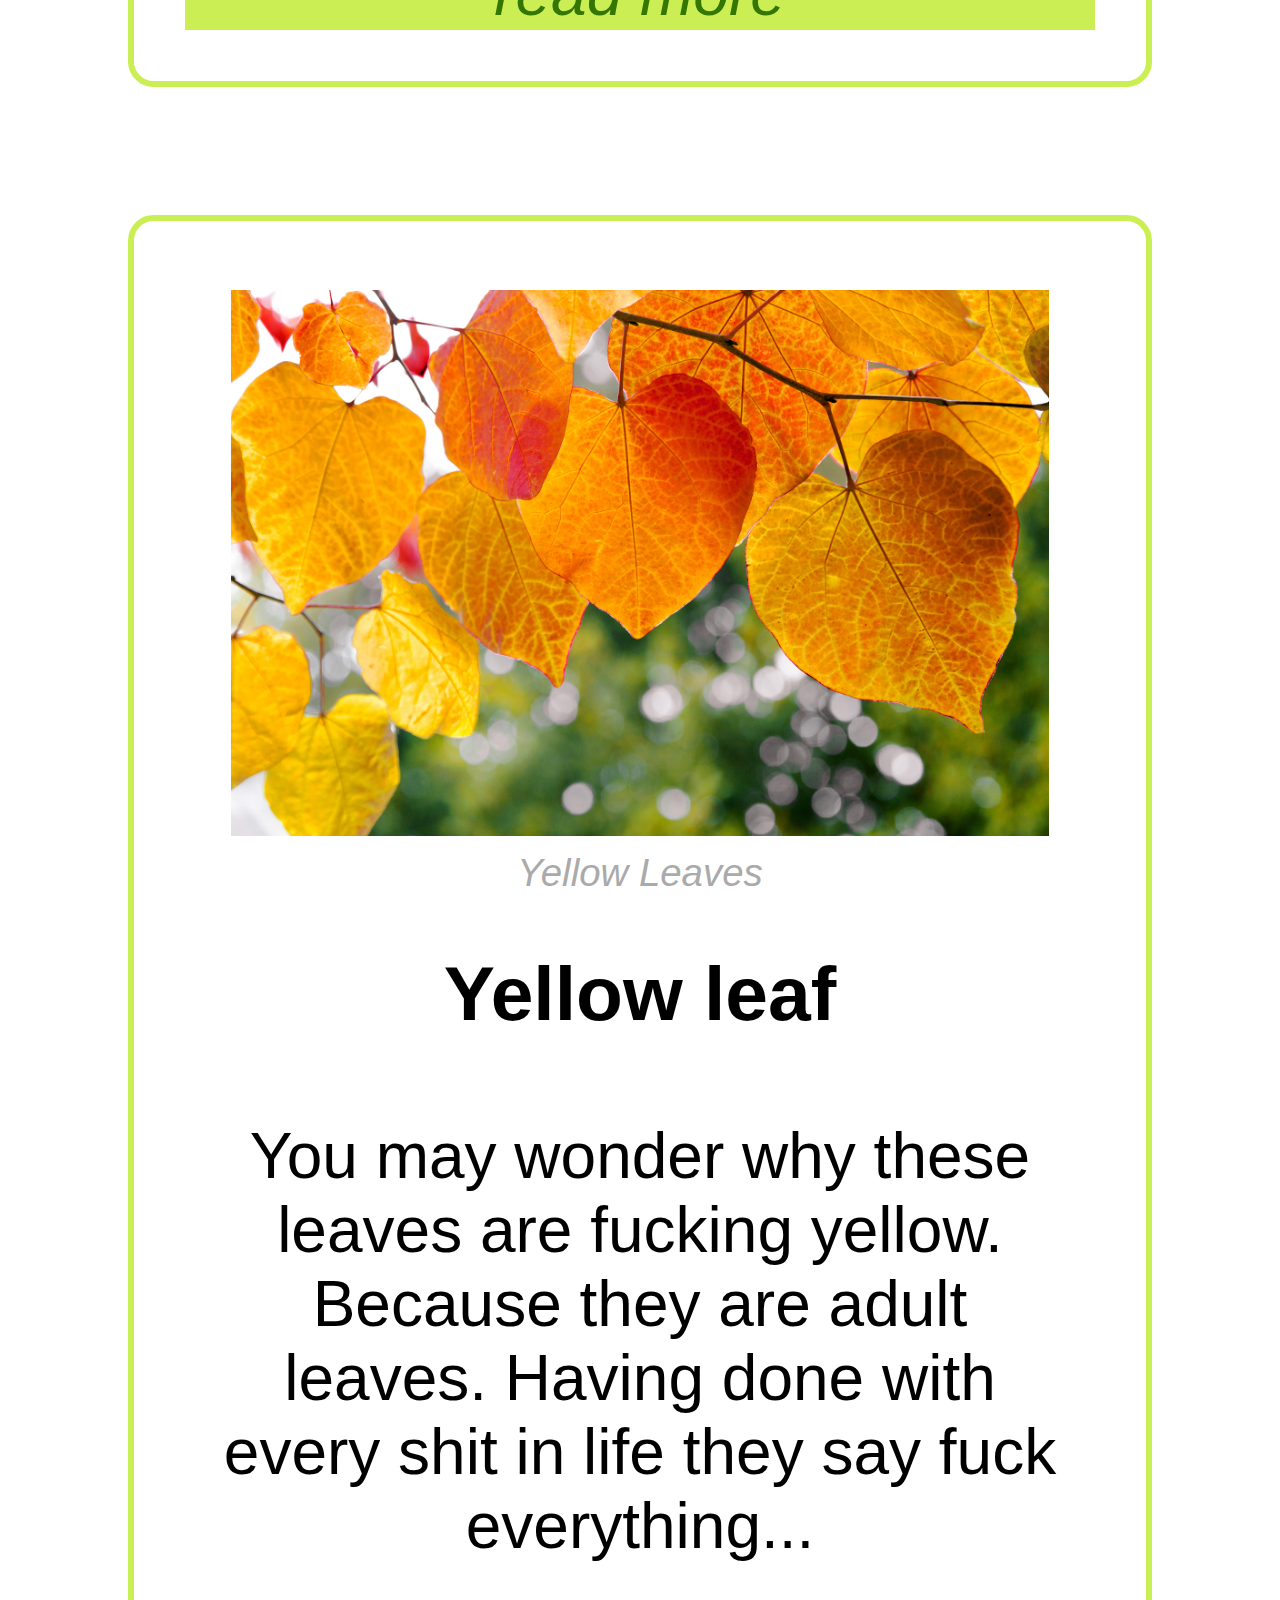
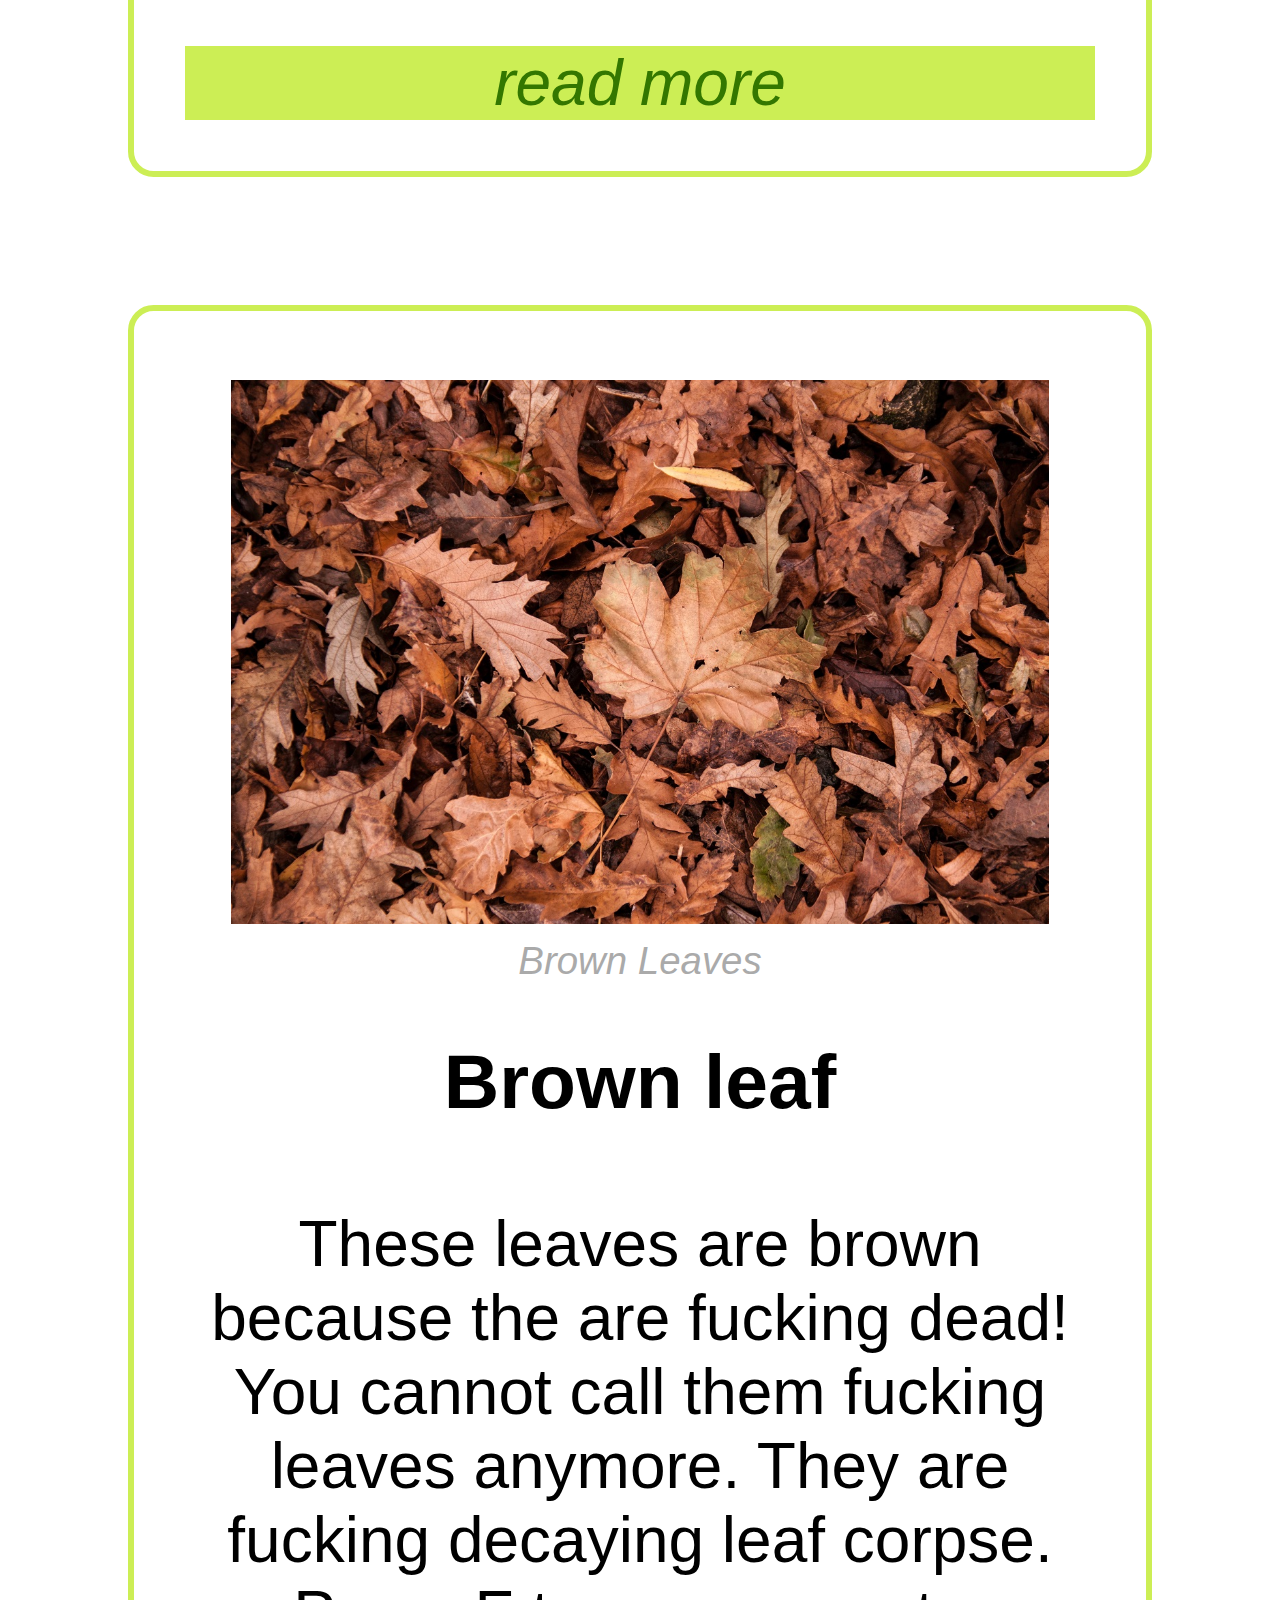
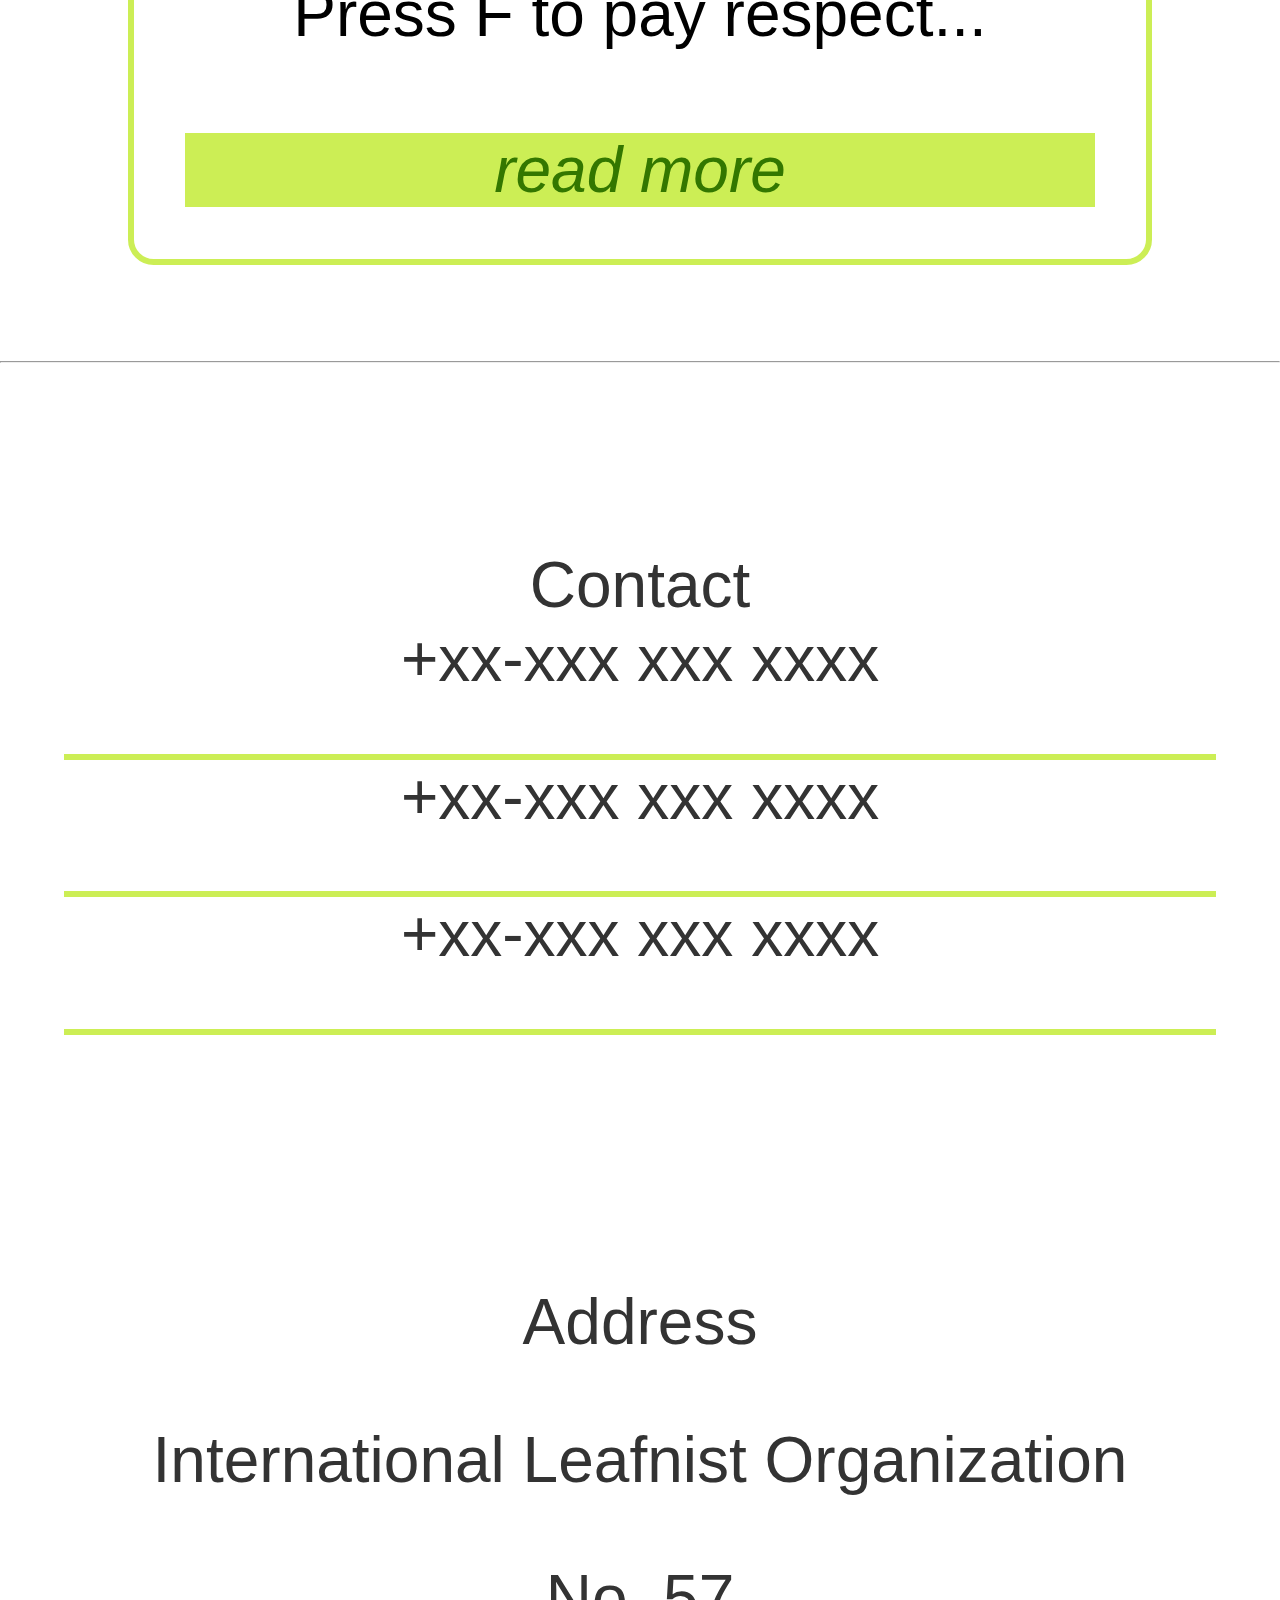
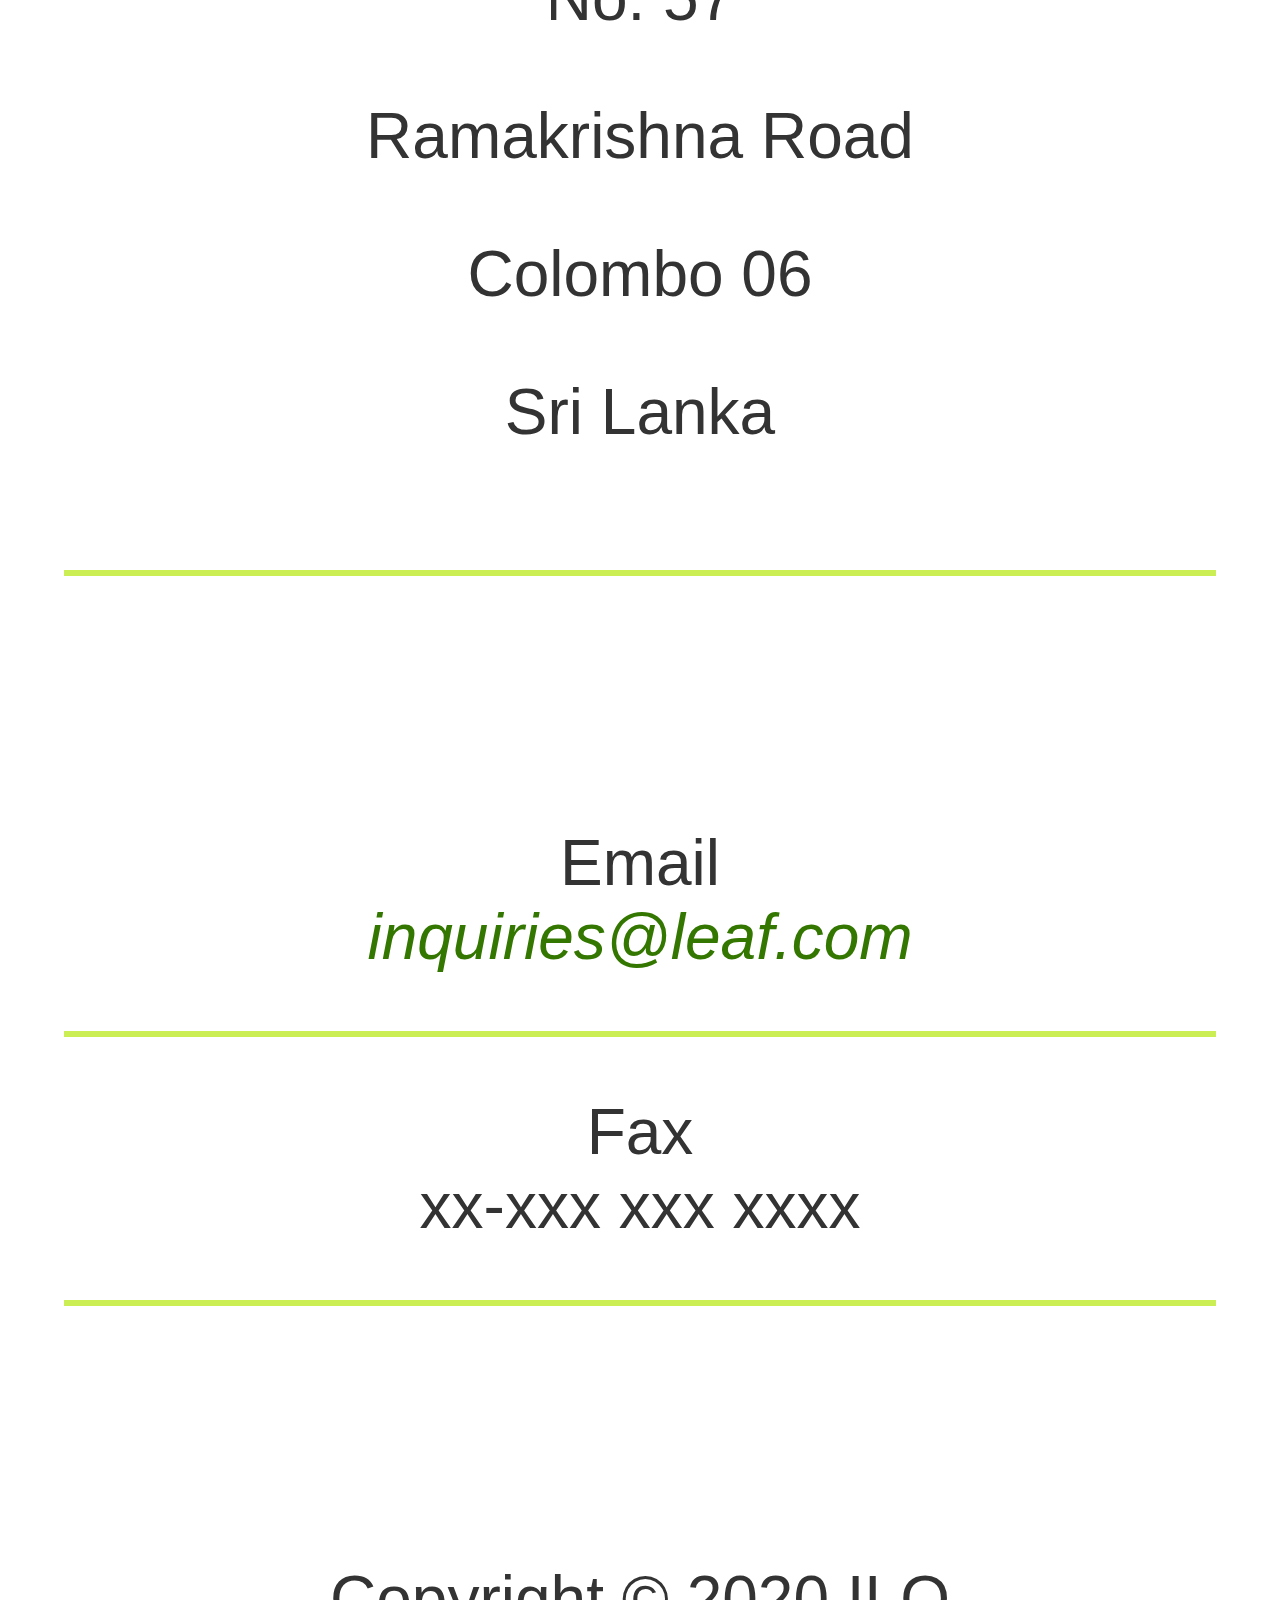
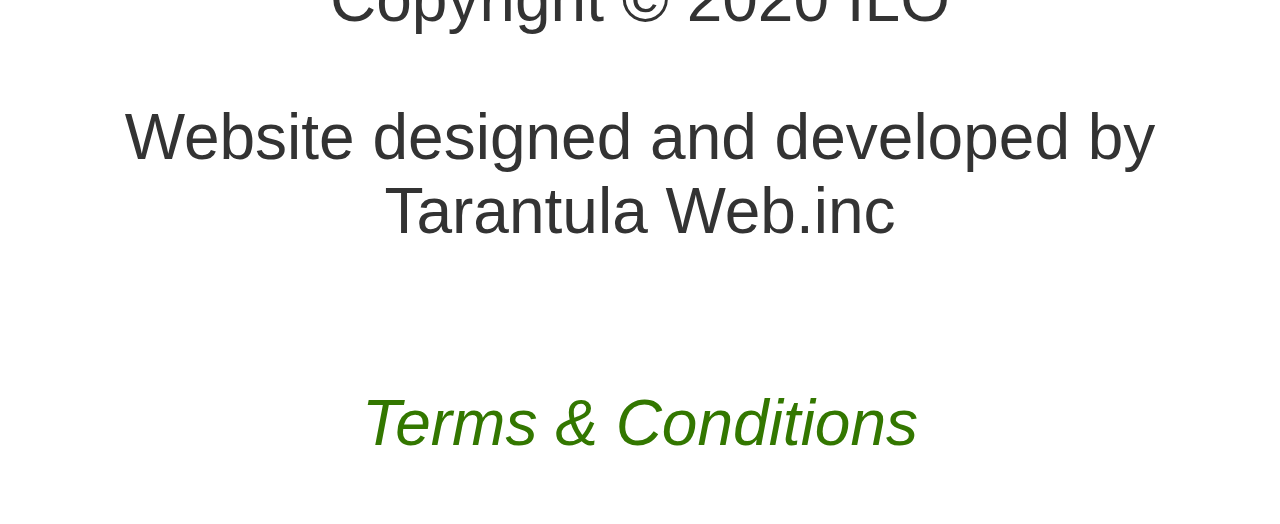
==== commit a42a64f9: "about page" ====
--- a/index.html
+++ b/index.html
@@ -7,20 +7,113 @@
     <link rel="stylesheet" href="https://cdnjs.cloudflare.com/ajax/libs/font-awesome/4.7.0/css/font-awesome.min.css">
     <title>Leaf.com</title>
     <link rel="stylesheet" href="css/main.css">
+    <style media="screen">
+    .slideshow
+    {
+      height: 50vw;
+      background-image: url(../images/leaves0.jpg);
+      background-repeat: no-repeat;
+      background-size:cover;
+      display: flex;
+      flex-direction: column;
+      align-content: space-between;
+      padding-bottom: 10vw;
+      margin-bottom: 5vw;
+      transition: background 0.3s;
+    }
+
+    .slideshow p
+    {
+      padding: 1vw;
+      margin: auto;
+      text-align: center;
+      font-family: sans-serif;
+      font-size: 7vw;
+      color: #fff;
+    }
+
+    #tagline
+    {
+      margin: 0;
+      padding-top: 4vw;
+      padding-bottom: 8vw;
+      background-image: linear-gradient(to bottom, rgba(0, 20, 10, 1), rgba(0, 20, 10, 0));
+      font-style: italic;
+    }
+
+    #shoplink
+    {
+      background-color: rgba(0, 0, 0, 0.5);
+      padding: 2%;
+      padding-left: 4%;
+      padding-right: 4%;
+      border-radius: 50vw;
+      transition: 0.3s;
+    }
+
+    #shoplink a
+    {
+      margin-top: auto;
+      text-decoration: none;
+      color: inherit;
+      font-weight: bold;
+    }
+
+    #shoplink:hover
+    {
+      background-color: rgba(50, 180, 30, 1);
+      padding: 4% 8% 4% 8%;
+      font-size: 6vw;
+    }
+
+
+    .leaves
+    {
+      width: 80vw;
+      margin: auto;
+      margin-top: 10vw;
+      display: flex;
+      flex-direction: column;
+      text-align: center;
+    }
+
+    .leaf
+    {
+      margin: 5vw auto 5vw auto;
+      display: flex;
+      flex-direction: column;
+      border: 0.5vw solid #ce5;
+      border-radius: 2vw;
+      background-color: #fff;
+
+    }
+
+    .leaf section
+    {
+      padding: 2%;
+    }
+
+
+    .leaf figure
+    {
+      width: 90%;
+      padding: 2%;
+      margin: auto;
+      font-size: inherit;
+      font-family: inherit;
+    }
+
+    .leaf a
+    {
+      background-color: #ce5;
+    }
+    </style>
   </head>
   <body>
     <div class="container">
 
-      <header>
-          <!-- <div id="logo"></div> -->
-      </header>
+      <header></header>
       <nav>
-        <!-- <ul>
-          <li><a href="index.html">Home</a></li>
-          <li><a href="#about">About</a></li>
-          <li><a href="#shop">Shop</a></li>
-          <li><a href="#gallery">Gallery</a></li>
-        </ul> -->
       </nav>
       <main>
         <h1>Home</h1>
@@ -32,32 +125,52 @@
 
         <div class="leaves">
 
-          <div class="leaf">
-            <img src="images/green_leaf.jpg" alt="green_leaf.jpg">
-            <h2>Green leaf</h2>
-            <p>This is a grean leaf. These leaves are green as fuck. Because they are fucking alive, Doing photosynthesis using energy coming from sun rays...</p>
+          <article class="leaf">
+            <figure>
+              <img src="images/green_leaf.jpg" alt="green_leaf.jpg">
+              <figcaption>Green leaf</figcaption>
+            </figure>
+            <section>
+              <h2>Green leaf</h2>
+              <p>This is a grean leaf. These leaves are green as fuck. Because they are fucking alive, Doing photosynthesis using energy coming from sun rays...</p>
+            </section>
             <a href="#green_leaf">read more</a>
-          </div>
-
-          <div class="leaf">
-            <img src="images/pink_leaf.jpg" alt="green_leaf.jpg">
-            <h2>Pink leaf</h2>
-            <p>Pink leaves. These leaves are fucking pink. Because they are fucking leaf toddlers hoping for a happy life, unfortunately...</p>
+          </article>
+
+          <article class="leaf">
+            <figure>
+              <img src="images/pink_leaf.jpg" alt="green_leaf.jpg">
+              <figcaption>Pink Leaves</figcaption>
+            </figure>
+            <section>
+              <h2>Pink leaf</h2>
+              <p>Pink leaves. These leaves are fucking pink. Because they are fucking leaf toddlers hoping for a happy life, unfortunately...</p>
+            </section>
             <a href="#pink_leaf">read more</a>
-          </div>
-          <div class="leaf">
-            <img src="images/yellow_leaf.jpg" alt="green_leaf.jpg">
-            <h2>Yellow leaf</h2>
-            <p>You may wonder why these leaves are fucking yellow. Because they are adult leaves. Having done with every shit in life they say fuck everything...</p>
+          </article>
+          <article class="leaf">
+            <figure>
+              <img src="images/yellow_leaf.jpg" alt="green_leaf.jpg">
+              <figcaption>Yellow Leaves</figcaption>
+            </figure>
+            <section>
+              <h2>Yellow leaf</h2>
+              <p>You may wonder why these leaves are fucking yellow. Because they are adult leaves. Having done with every shit in life they say fuck everything...</p>
+            </section>
             <a href="#yellow_leaf">read more</a>
-          </div>
-
-          <div class="leaf">
-            <img src="images/brown_leaf.jpg" alt="green_leaf.jpg">
-            <h2>Brown leaf</h2>
-            <p>These leaves are brown because the are fucking dead! You cannot call them fucking leaves anymore. They are fucking decaying leaf corpse. Press F to pay respect...</p>
+          </article>
+
+          <article class="leaf">
+            <figure>
+              <img src="images/brown_leaf.jpg" alt="green_leaf.jpg">
+              <figcaption>Brown Leaves</figcaption>
+            </figure>
+            <section>
+              <h2>Brown leaf</h2>
+              <p>These leaves are brown because the are fucking dead! You cannot call them fucking leaves anymore. They are fucking decaying leaf corpse. Press F to pay respect...</p>
+            </section>
             <a href="#brown_leaf">read more</a>
-          </div>
+          </article>
 
         </div>
 
@@ -70,6 +183,7 @@
   </body>
   <script type="text/javascript" src="main.js"></script>
   <script type="text/javascript">
+
     var index = 0;
     var element = document.getElementsByClassName("slideshow")[0];
     function slide(){
@@ -81,6 +195,7 @@
 
       setTimeout(slide, 3000); // every 2 seconds
     }
+    document.getElementById("index").setAttribute("class", "active");
     slide();
   </script>
 </html>
--- a/css/main.css
+++ b/css/main.css
@@ -1,8 +1,27 @@
 body
 {
   margin: 0;
-  font-size: 6vw;
+  font-size: 5vw;
   font-family: sans-serif;
+  width: 100vw;
+}
+
+figure
+{
+  margin: 0;
+  width: 100%;
+}
+
+figure img
+{
+  width: 100%;
+}
+
+figcaption
+{
+  color: #aaa;
+  font-size: 3vw;
+  font-style: italic;
 }
 
 a
@@ -52,157 +71,104 @@
 
 nav button
 {
+  display: block;
   width: inherit;
   background-color: inherit;
   border: none;
-  font-size: inherit;
-}
-
-nav ul
+  font-size: 6vw;
+  height: 15vw;
+}
+
+#mainNavigation
 {
   display: none;
-  flex-direction: row;
-  justify-content: center;
-  list-style-type: none;
-  padding: 2%;
-  width: 80vw;
-  margin: auto;
-}
-
-nav ul li
-{
-  padding: 0;
+  flex-wrap: nowrap;
+  flex-direction: column;
+}
+
+#mainNavigation a
+{
+  padding: 5vw 0;
   margin: auto;
   font-size: 5vw;
-  height: 10vw;
-}
-
-nav ul li a
-{
-  width: 100%;
-  margin: auto;
-  padding: 2vw;
+  width: 100%;
   text-decoration: none;
   font-weight: bold;
   color: #333;
   font-family: sans-serif;
-}
-
-nav ul li a:hover
-{
+  text-align: center;
+  transition: 0.3s;
+}
+
+#mainNavigation a:hover
+{
+  background-color: #df6;
+  font-size: 6vw;
+}
+
+#mainNavigation .active
+{
+  background: #fff;
+}
+
+h1
+{
+  text-align: center;
+  font-size: 7vw;
+  font-weight: bold;
   background-color: #fff;
-}
-
-h1
-{
-  text-align: center;
-  font-size: 7vw;
-  background-color: #fff;
+  margin: 5% auto;
+  padding: 2%;
+}
+
+h2
+{
   margin: 0;
   padding: 2%;
-}
-
-.slideshow
-{
-  height: 50vw;
-  background-image: url(../images/leaves0.jpg);
-  background-repeat: no-repeat;
-  background-size:cover;
+  font-size: 6vw;
+}
+
+article
+{
+  padding: 5%;
+}
+
+form
+{
   display: flex;
   flex-direction: column;
-  align-content: space-between;
-  padding-bottom: 10vw;
-  margin-bottom: 5vw;
-  transition: background 0.3s;
-}
-
-.slideshow p
-{
-  padding: 1vw;
-  margin: auto;
-  text-align: center;
-  font-family: sans-serif;
-  font-size: 7vw;
-  color: #fff;
-}
-
-#tagline
-{
-  margin: 0;
-  padding-top: 4vw;
-  padding-bottom: 8vw;
-  background-image: linear-gradient(to bottom, rgba(0, 20, 10, 1), rgba(0, 20, 10, 0));
-  font-style: italic;
-}
-
-#shoplink
-{
-  background-color: rgba(0, 0, 0, 0.5);
-  padding: 2%;
-  padding-left: 4%;
-  padding-right: 4%;
-  border-radius: 50vw;
-  transition: 0.3s;
-}
-
-#shoplink a
-{
-  margin-top: auto;
-  text-decoration: none;
+  flex-wrap: nowrap;
+  color: #444;
+}
+
+fieldset
+{
   color: inherit;
-  font-weight: bold;
-}
-
-#shoplink:hover
-{
-  background-color: rgba(50, 180, 30, 1);
-  padding: 4% 8% 4% 8%;
-  font-size: 6vw;
-}
-
-img
-{
-  width: 100px;
+  border: 0.5vw solid #cf5;
+  border-radius: 2vw;
+}
+
+form label
+{
+  font-size: 4vw;
+}
+
+form input, select
+{
+  font-size: inherit;
   padding: 1%;
-}
-
-.leaves
-{
-  width: 80vw;
-  margin: auto;
-  margin-top: 10vw;
-  display: flex;
-  flex-direction: column;
-  text-align: center;
-}
-
-.leaf
-{
-  margin: 5vw auto 5vw auto;
-  display: flex;
-  flex-direction: column;
-  border: 0.5vw solid #ce5;
+  margin: 2%;
   border-radius: 2vw;
-  background-color: #fff;
-
-}
-
-.leaf *
-{
-  padding: 2%;
-}
-
-.leaf img
-{
-  width: 90%;
-  margin: auto;
-  font-size: inherit;
-  font-family: inherit;
-}
-
-.leaf a
-{
-  background-color: #ce5;
+  border: 0.46vw solid #aaa;
+}
+
+.button
+{
+  color: inherit;
+  background-color: #cf5;
+  padding: 3% 0;
+  border: 0;
+  font-weight: bold;
 }
 
 footer
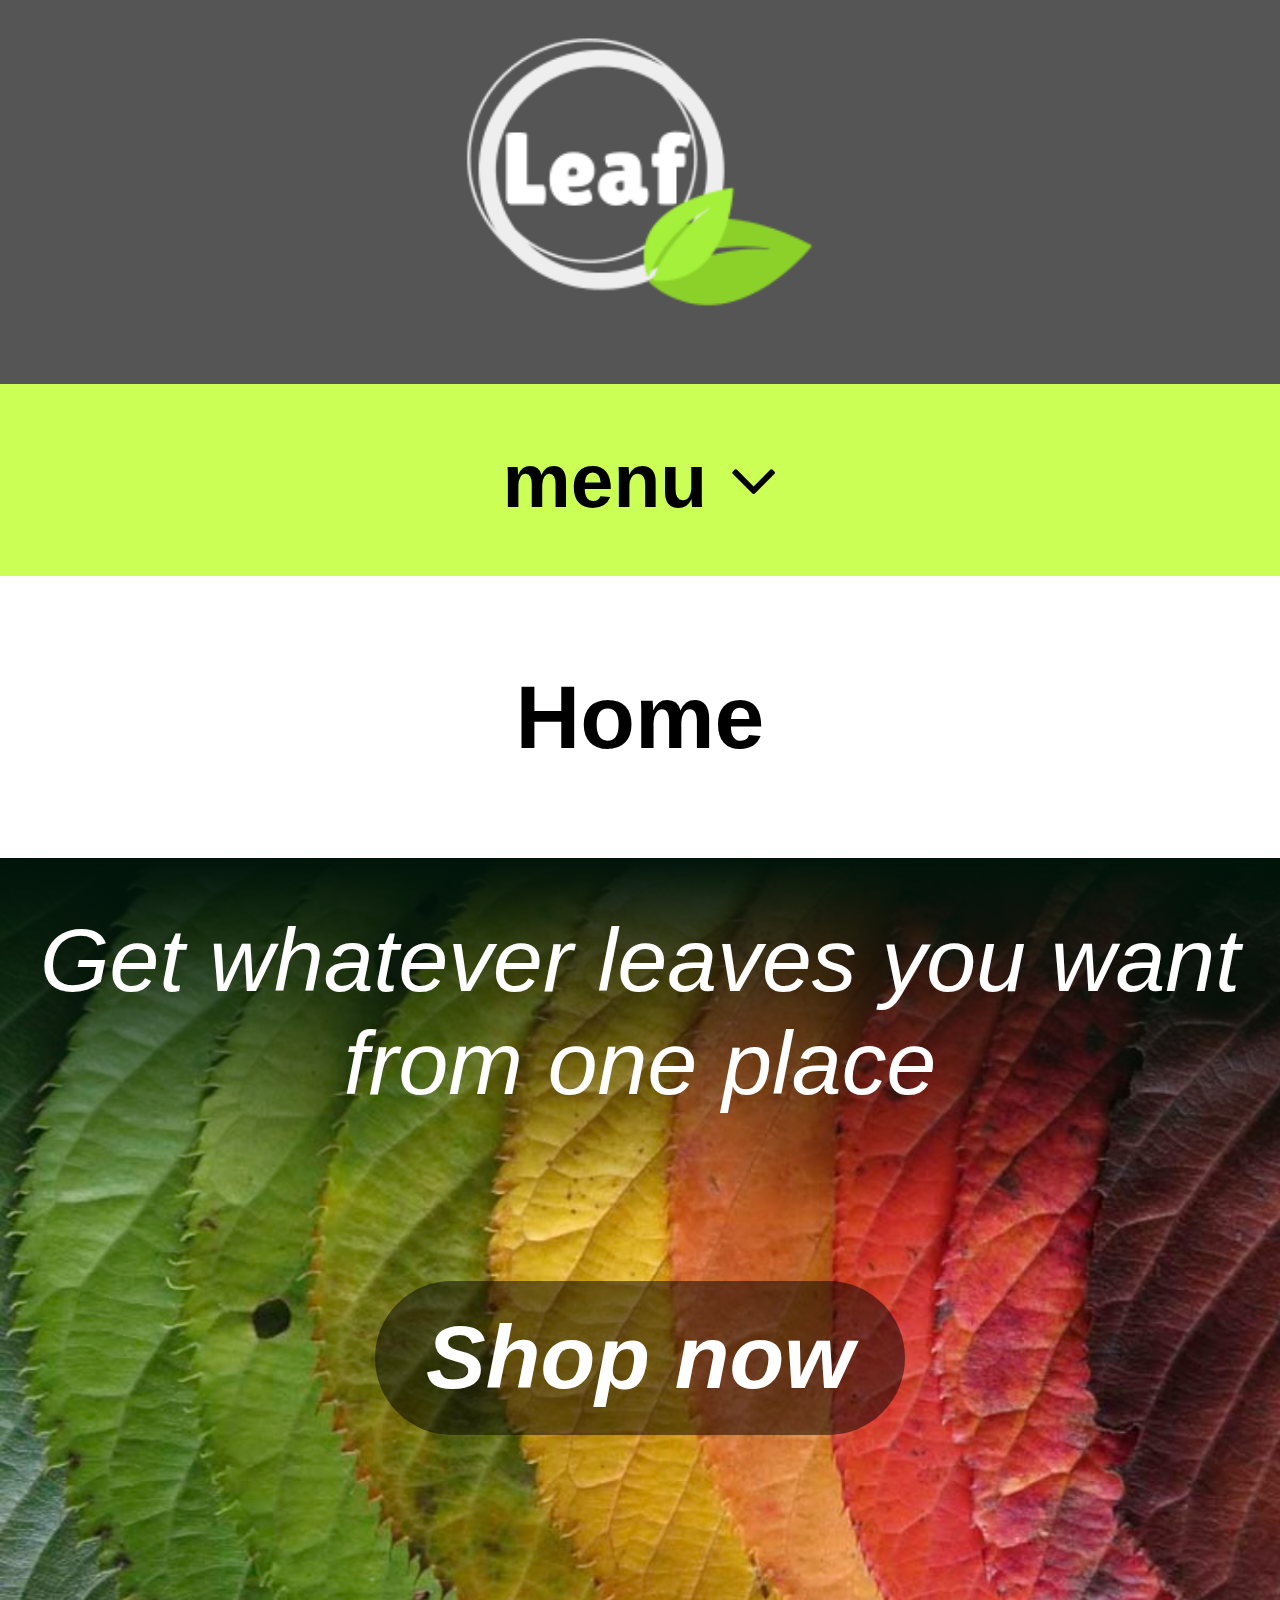
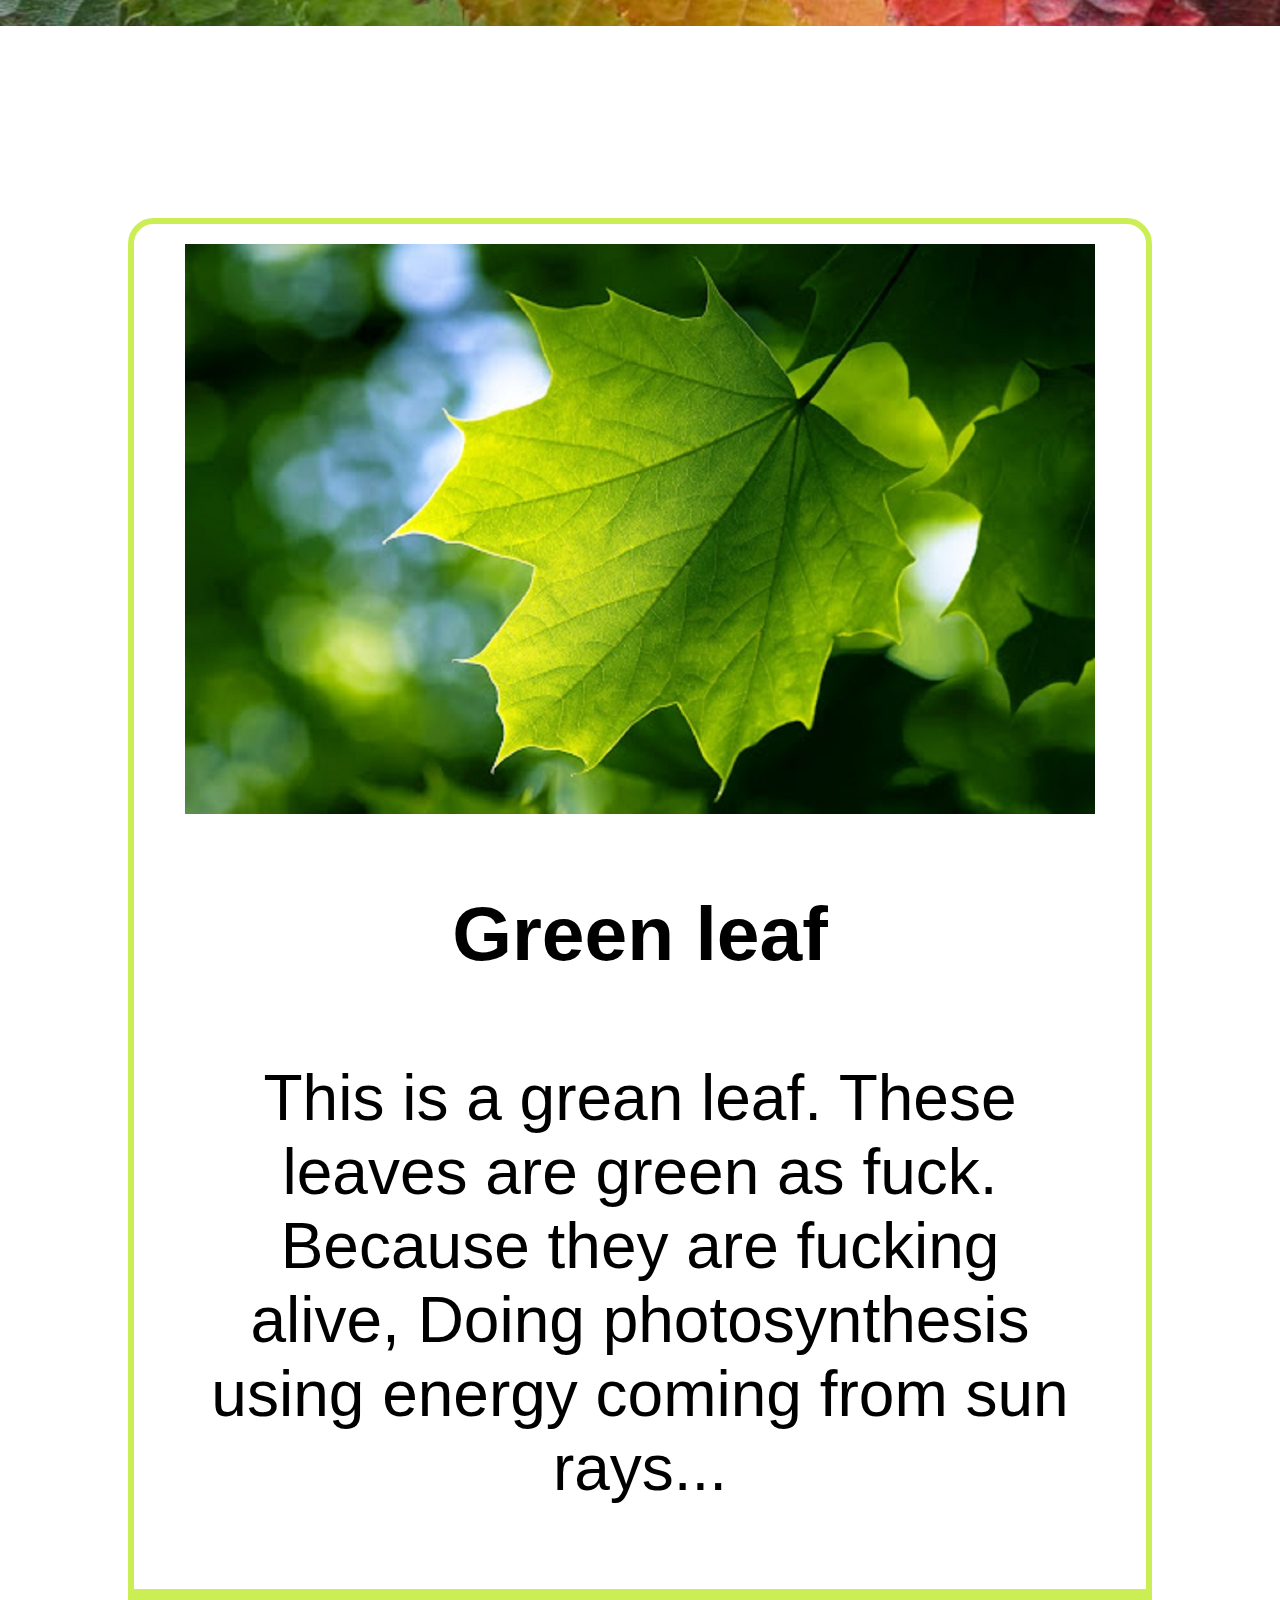
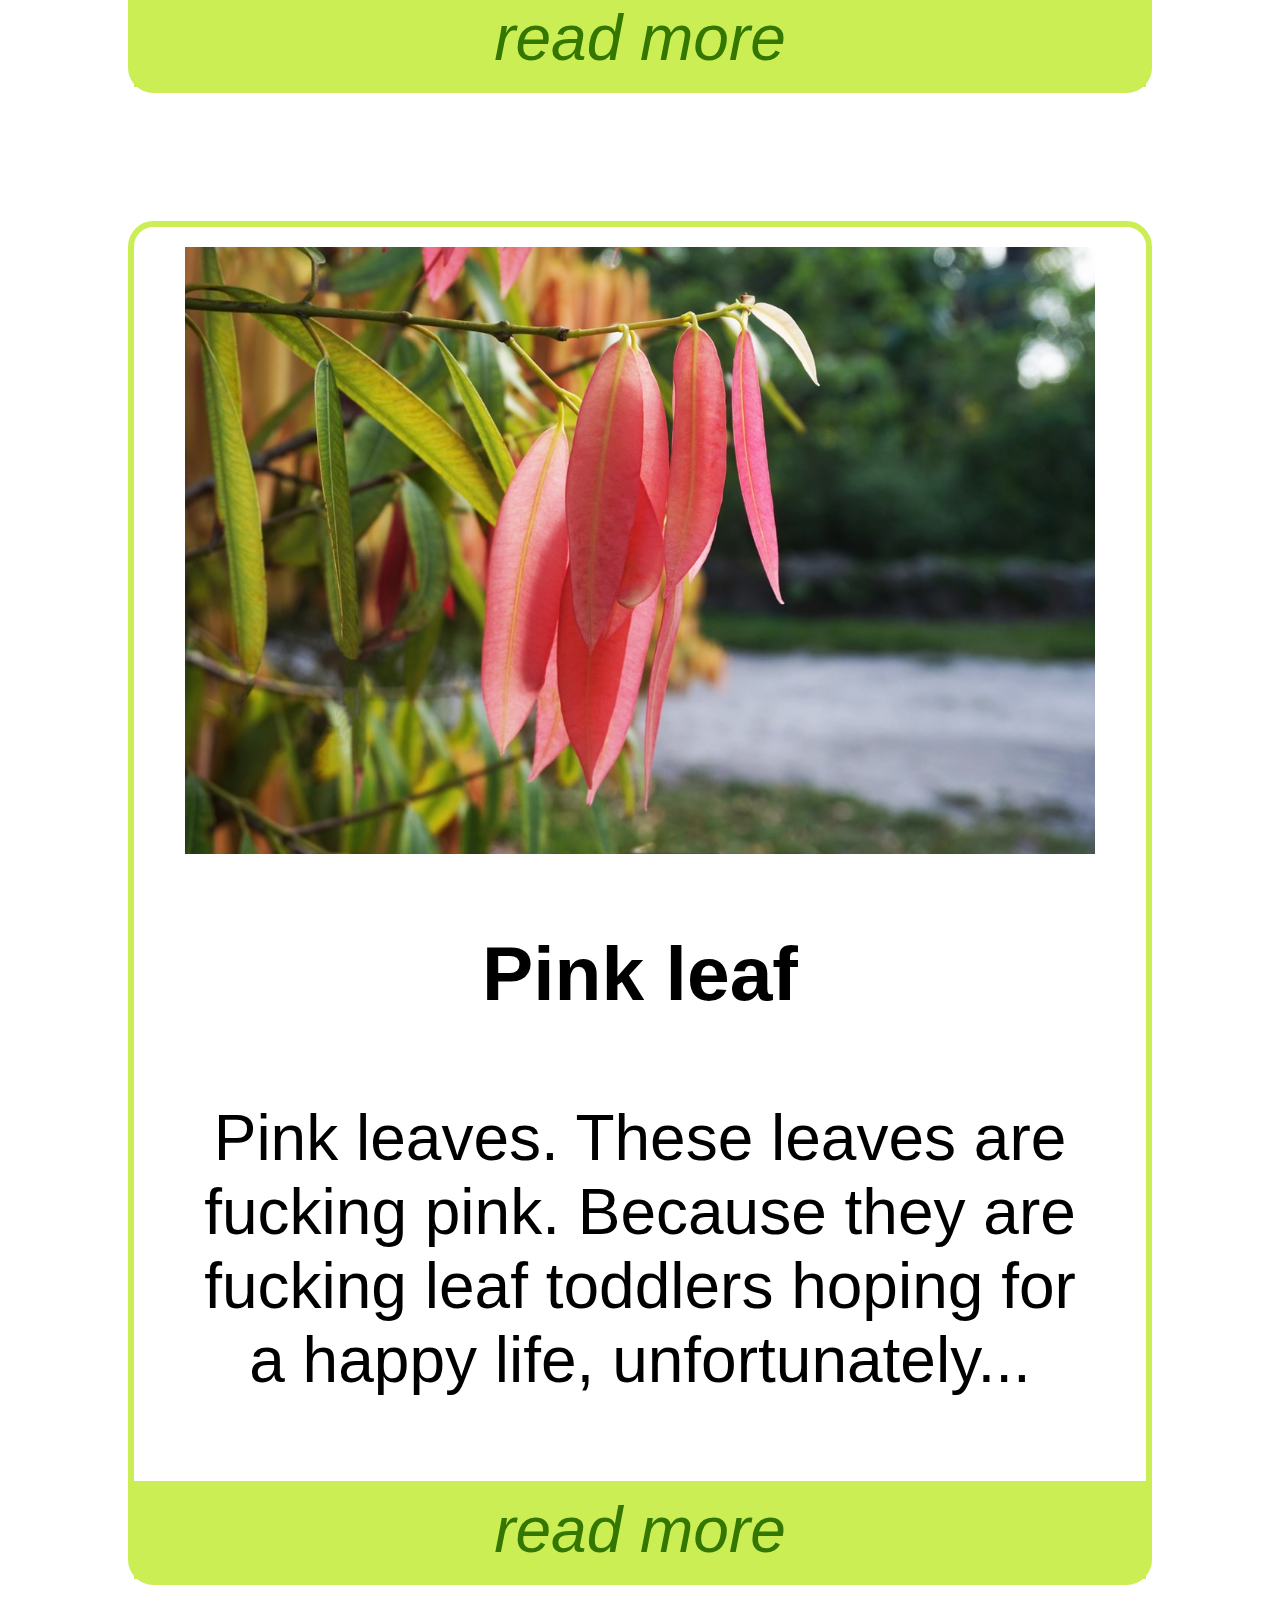
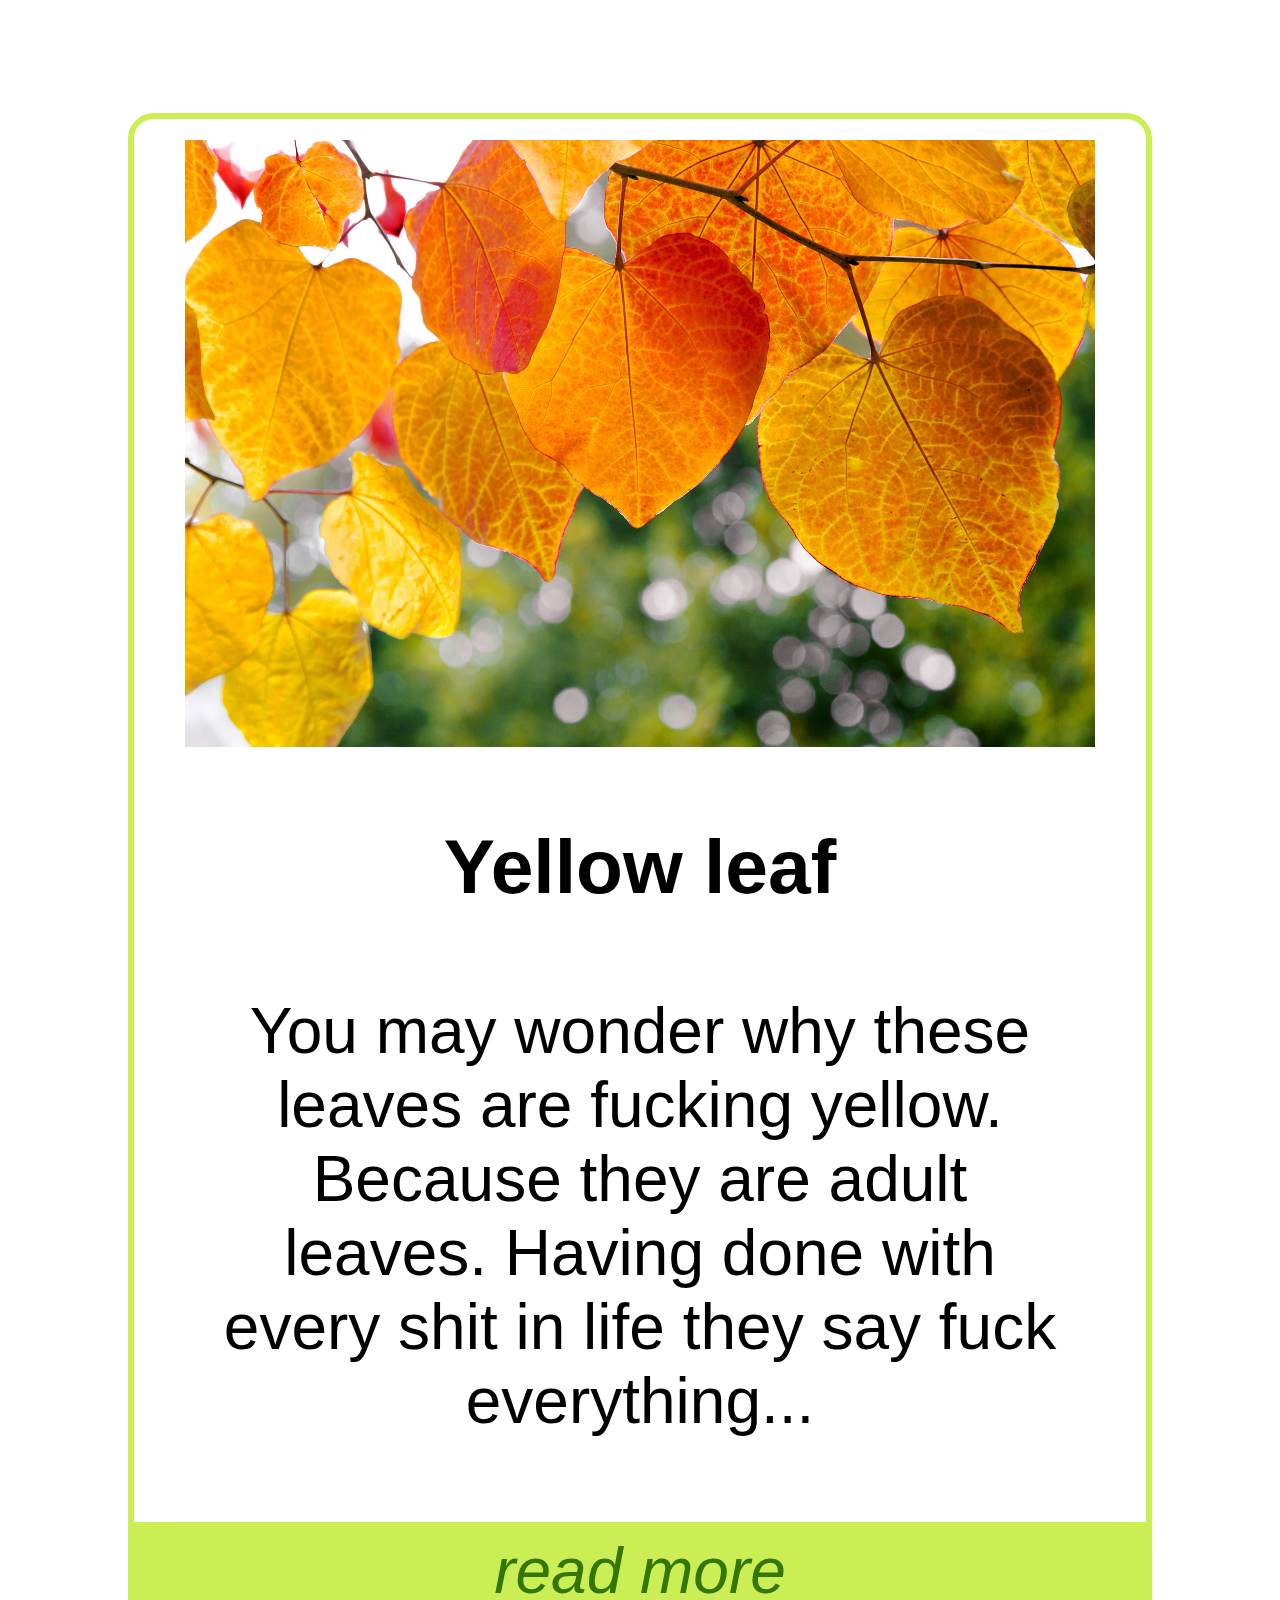
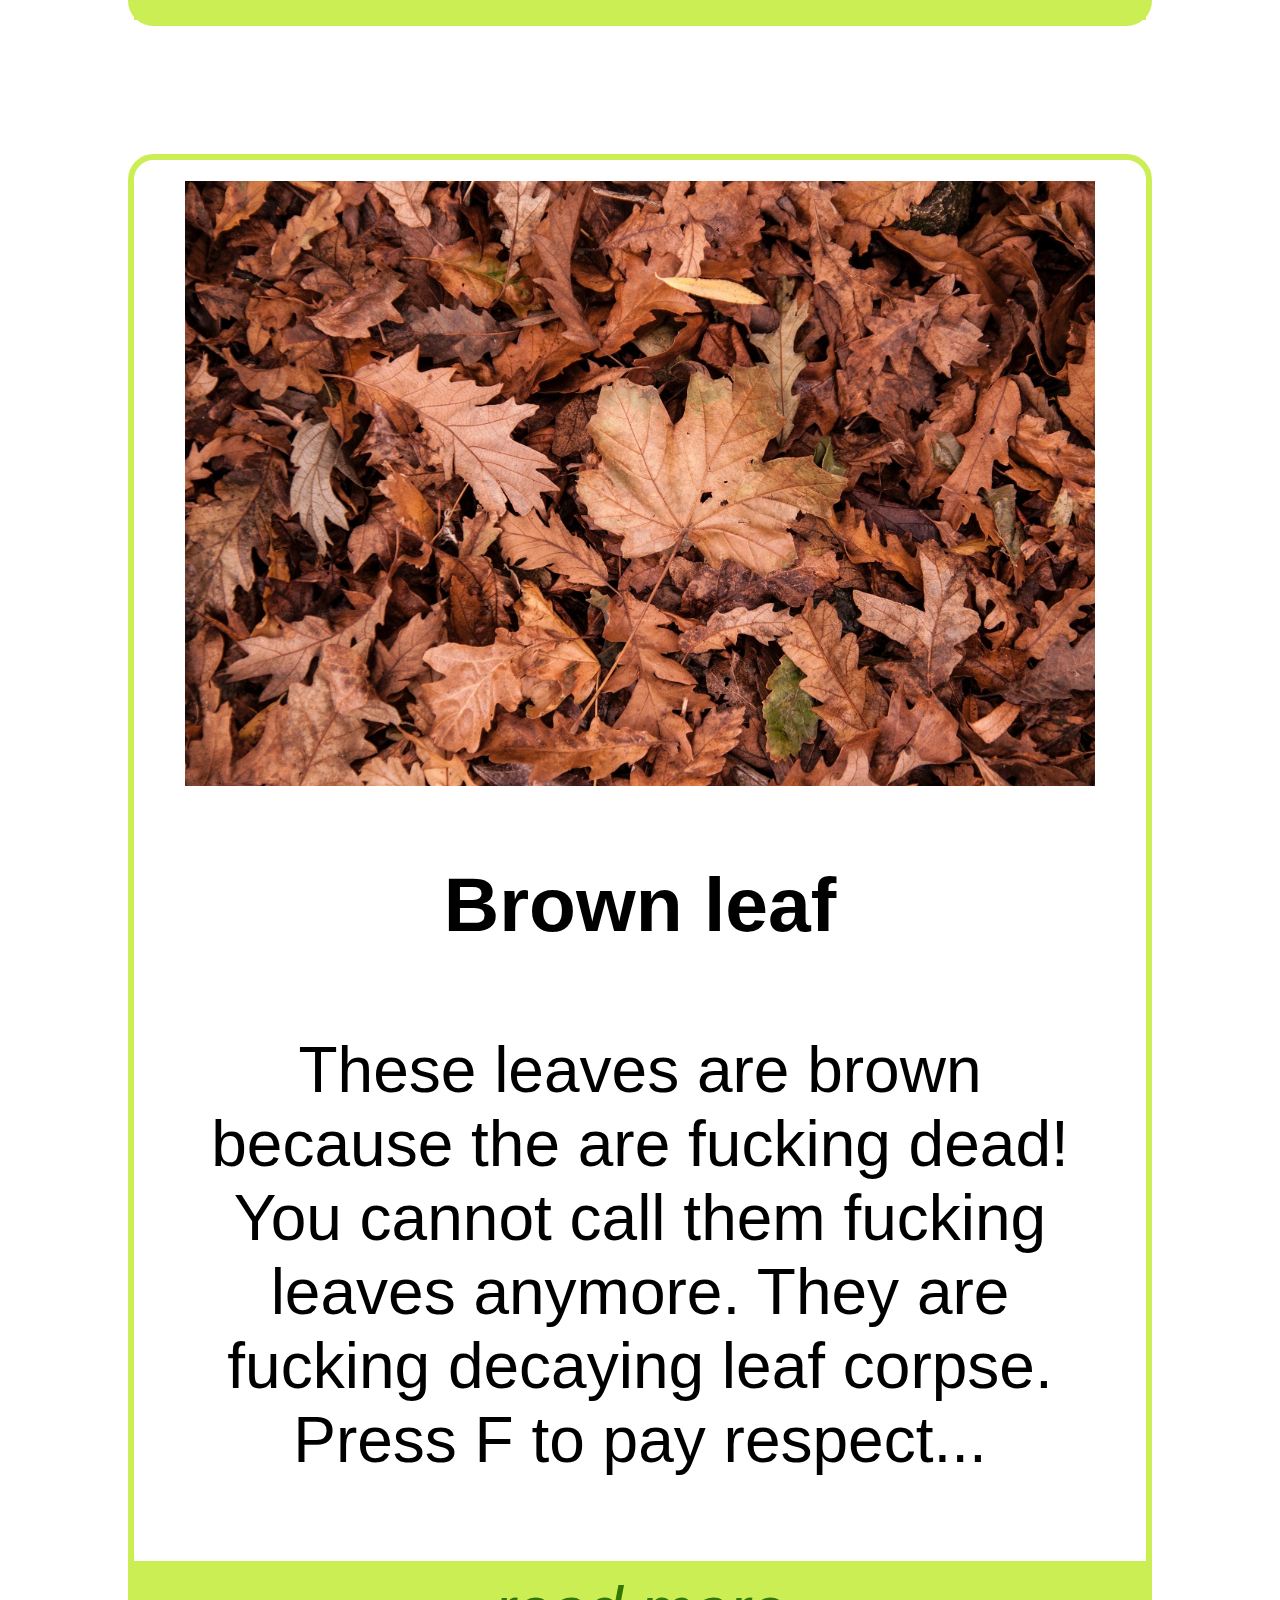
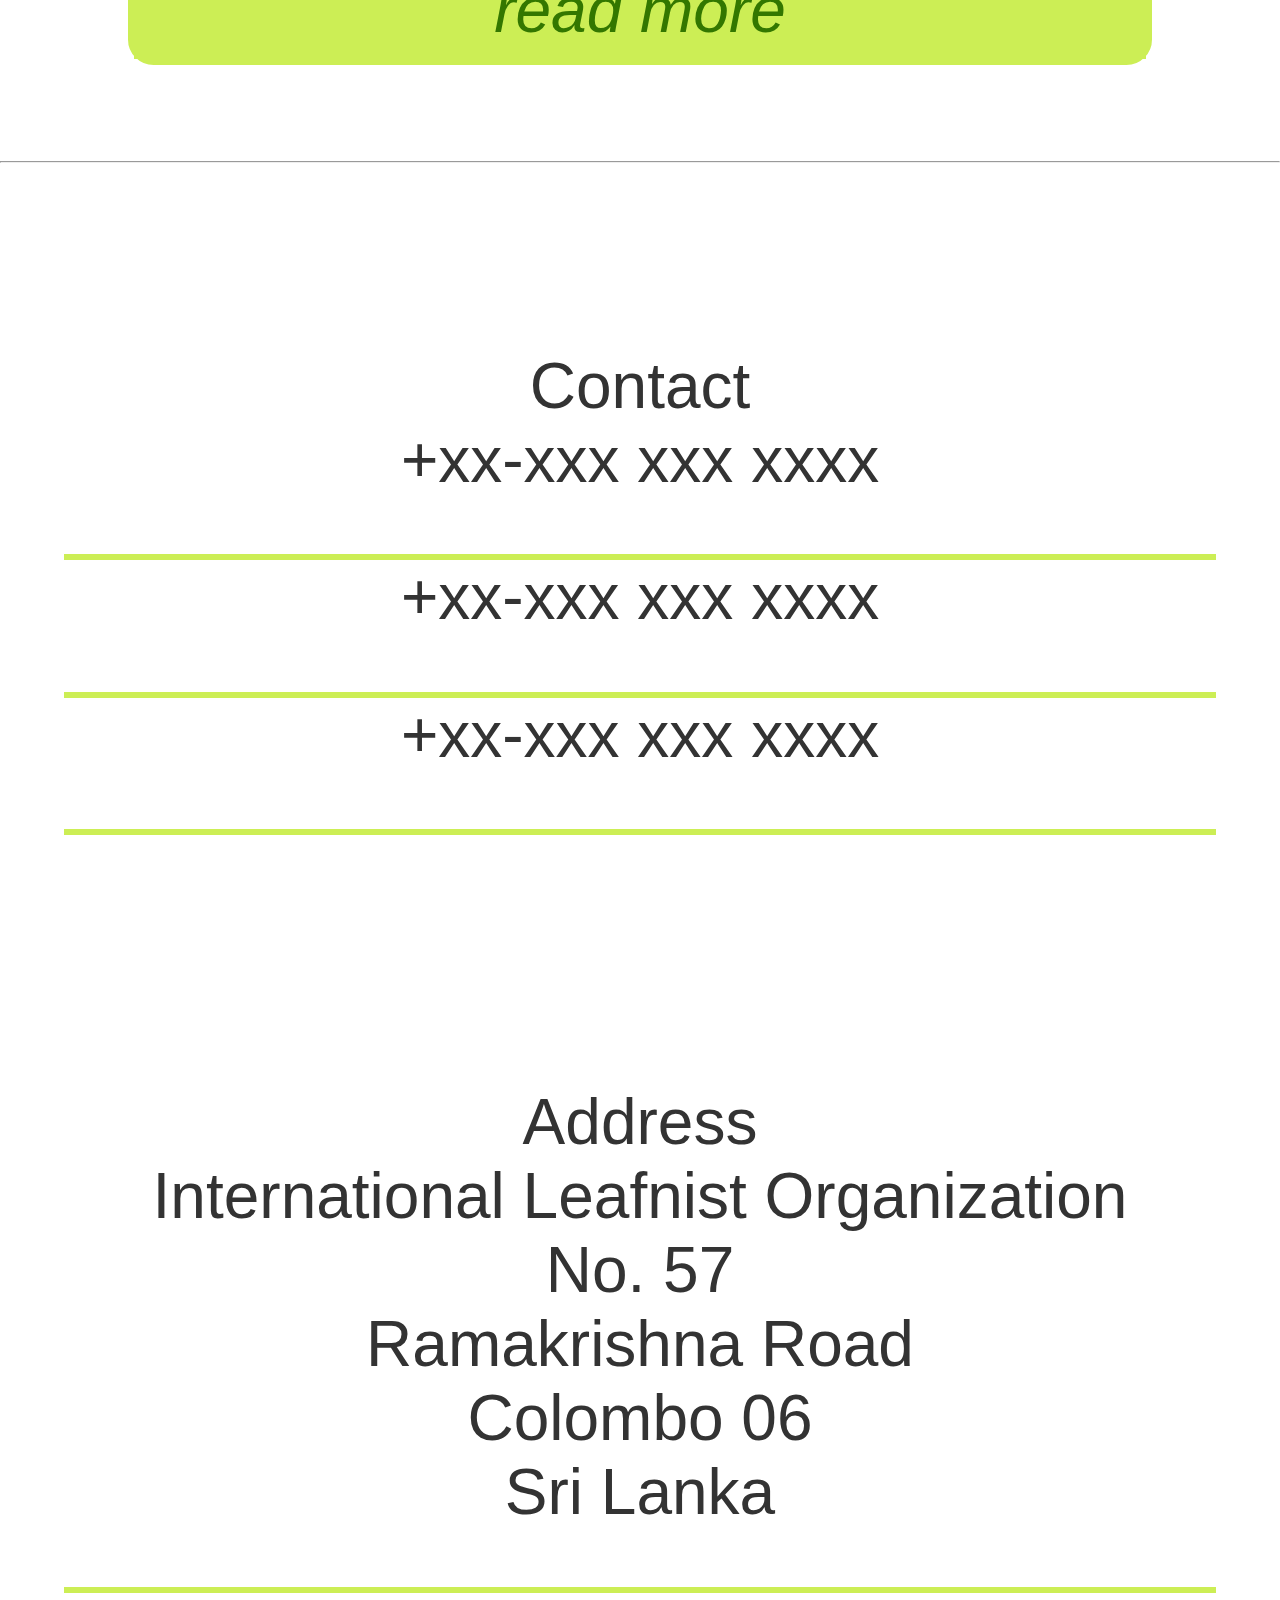
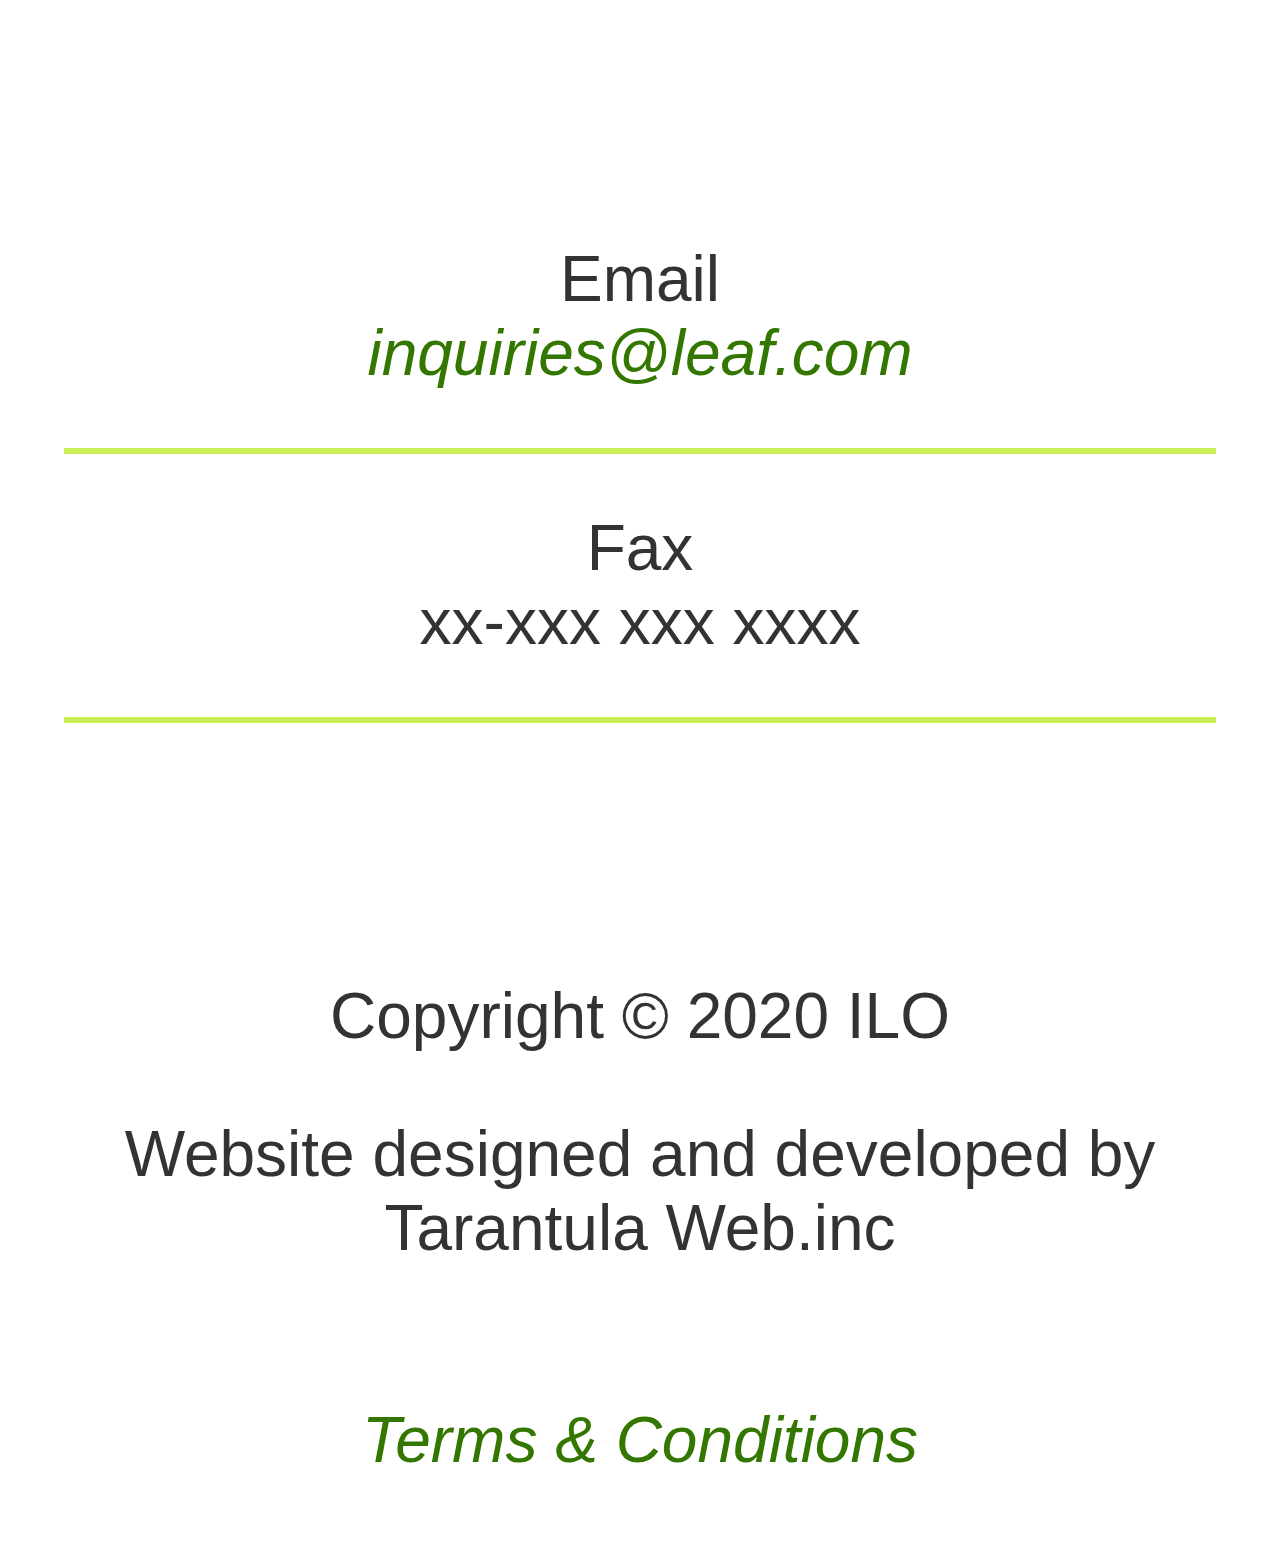
==== commit 1b669fdf: "3/20/2020 8.16pm" ====
--- a/index.html
+++ b/index.html
@@ -107,6 +107,24 @@
     {
       background-color: #ce5;
     }
+
+    article p
+    {
+      padding: 0 5%;
+    }
+
+    article a
+    {
+      width: inherit;
+      border: 1vw solid #ce5;
+      border-radius: 0 inherit;
+    }
+
+    figcaption
+    {
+      display: none;
+    }
+
     </style>
   </head>
   <body>
--- a/css/main.css
+++ b/css/main.css
@@ -128,11 +128,6 @@
   font-size: 6vw;
 }
 
-article
-{
-  padding: 5%;
-}
-
 form
 {
   display: flex;
@@ -146,6 +141,9 @@
   color: inherit;
   border: 0.5vw solid #cf5;
   border-radius: 2vw;
+  margin: 2vw;
+  display: flex;
+  flex-direction: column;
 }
 
 form label
@@ -171,6 +169,16 @@
   font-weight: bold;
 }
 
+.currency::after
+{
+  content: "$";
+}
+
+dl *
+{
+  margin: 0;
+}
+
 footer
 {
   text-align: center;
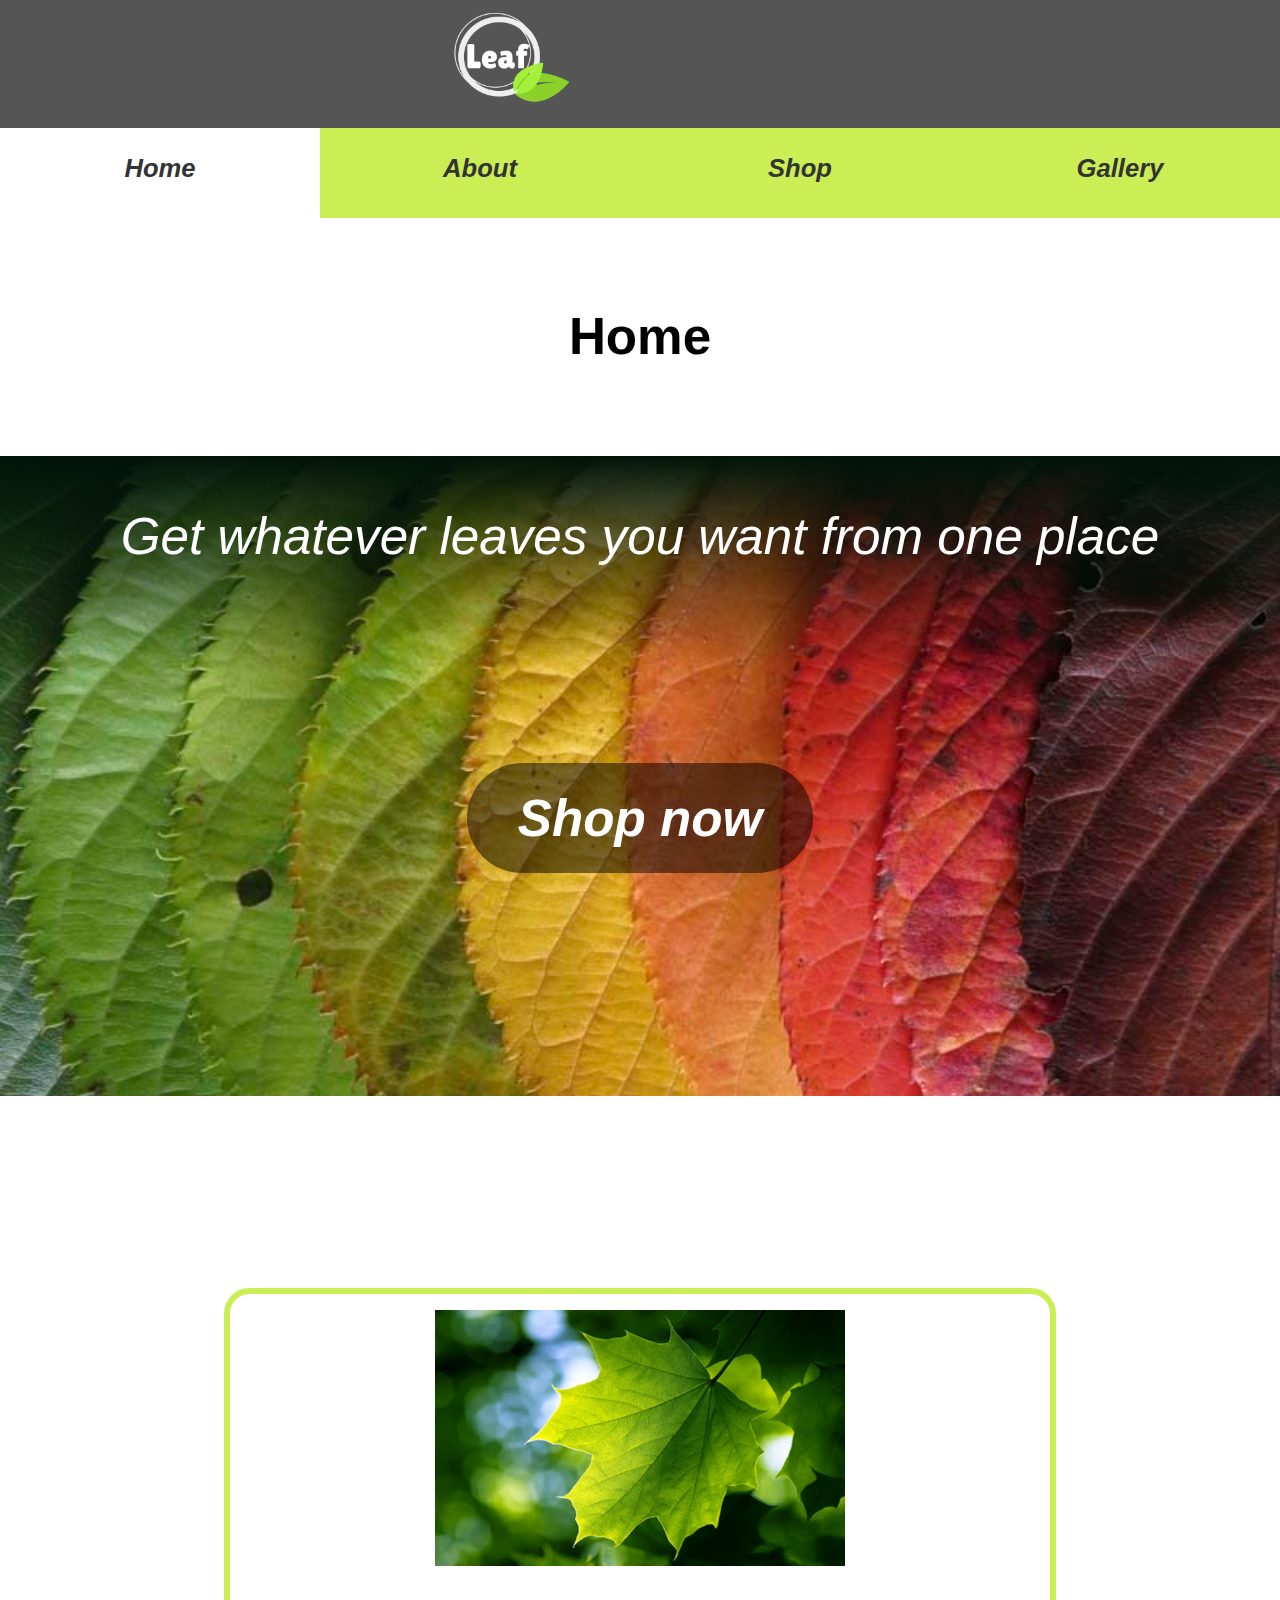
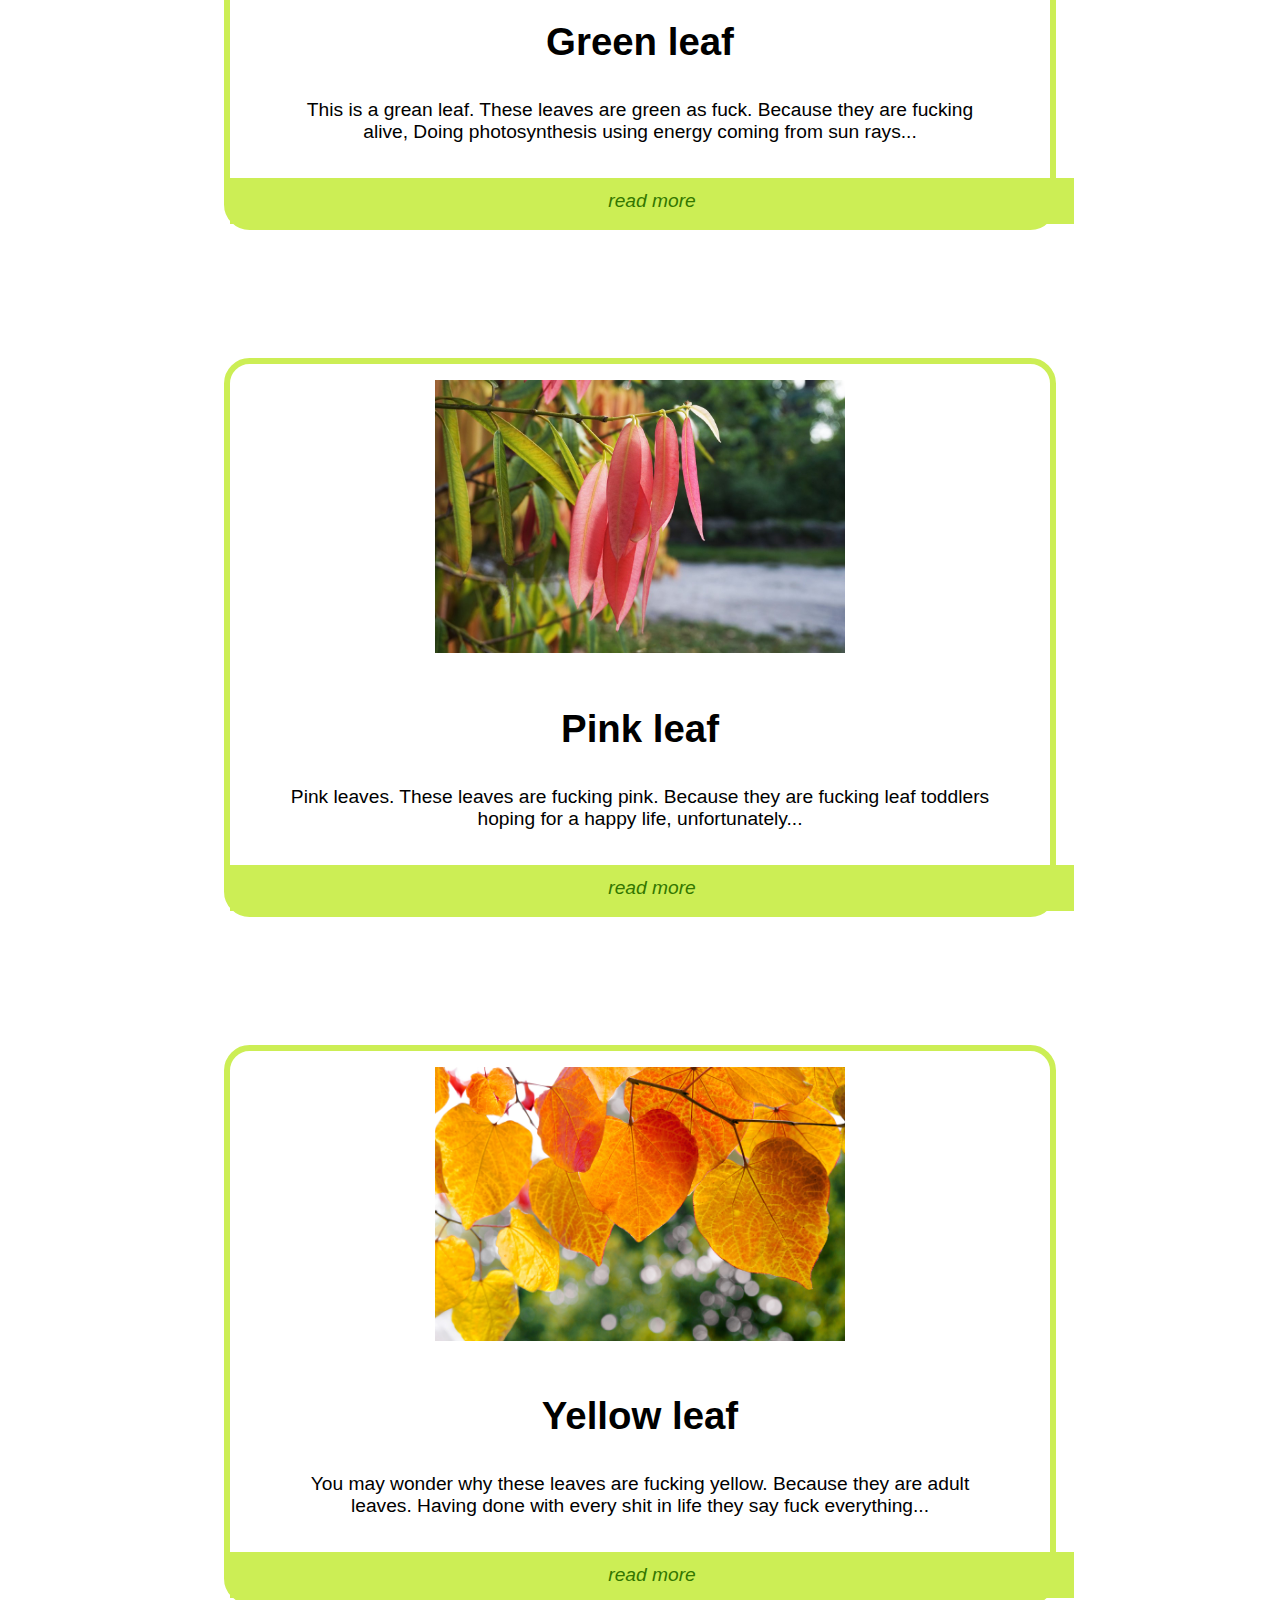
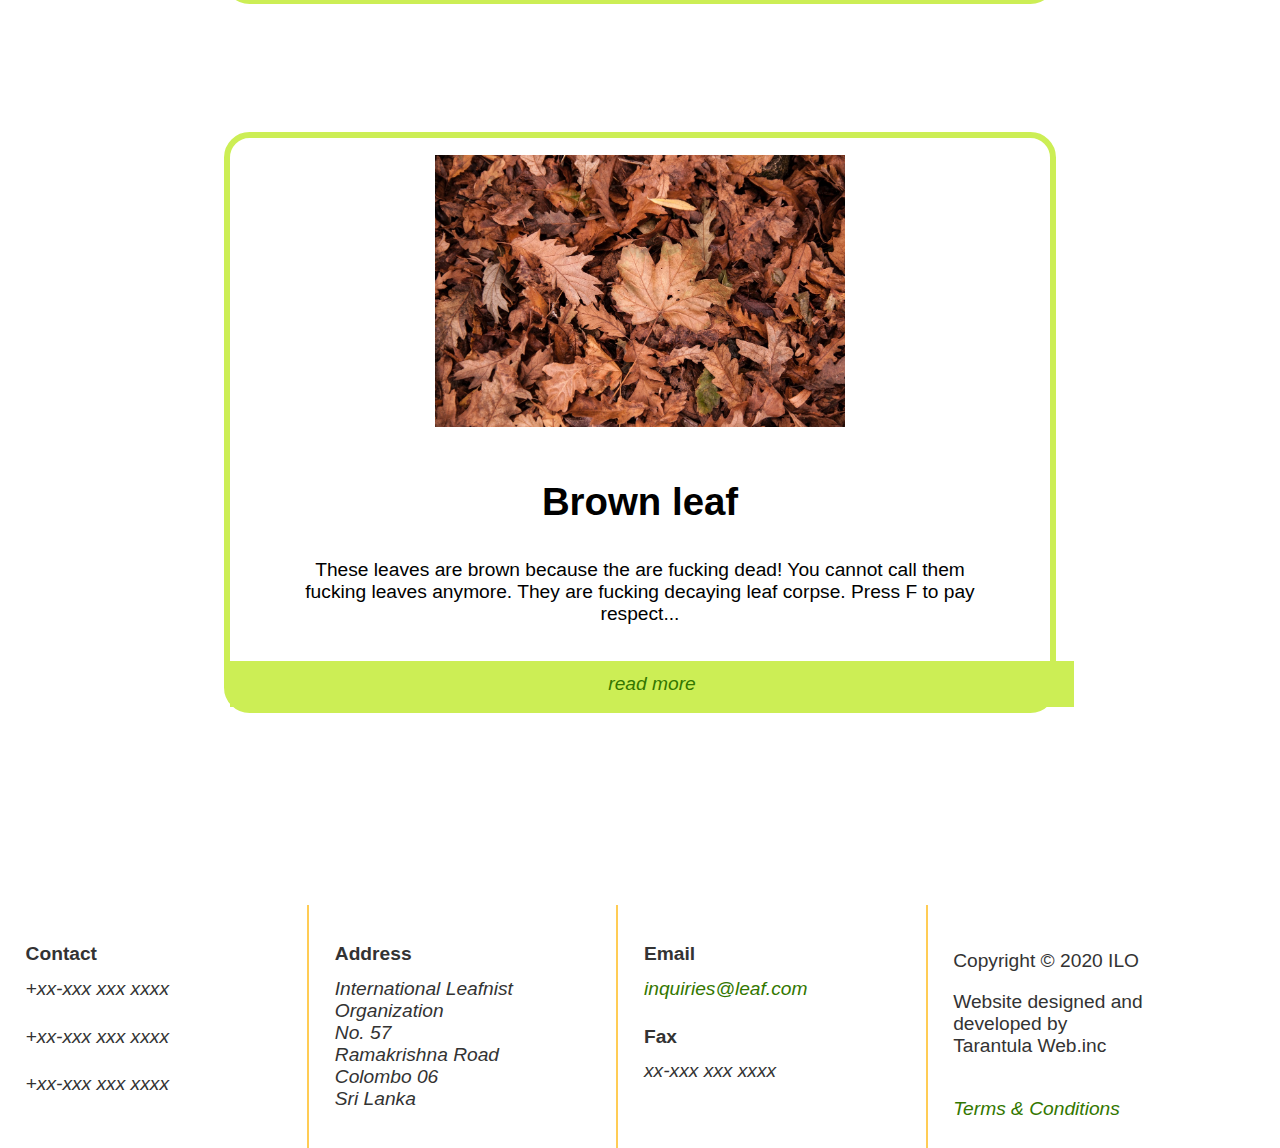
==== commit 3845916e: "desktop try" ====
--- a/index.html
+++ b/index.html
@@ -115,7 +115,7 @@
 
     article a
     {
-      width: inherit;
+      width: 100%;
       border: 1vw solid #ce5;
       border-radius: 0 inherit;
     }
@@ -123,6 +123,131 @@
     figcaption
     {
       display: none;
+    }
+
+    @media only screen and (min-width: 1000px) {
+
+      main
+      {
+        width: 100%;
+      }
+
+      .slideshow
+      {
+        height: 40vw;
+        background-image: url(../images/leaves0.jpg);
+        background-repeat: no-repeat;
+        background-size:cover;
+        display: flex;
+        flex-direction: column;
+        align-content: space-between;
+        padding-bottom: 10vw;
+        margin-bottom: 5vw;
+        transition: background 0.3s;
+      }
+
+      .slideshow p
+      {
+        padding: 1vw;
+        margin: auto;
+        text-align: center;
+        font-family: sans-serif;
+        font-size: 4vw;
+        color: #fff;
+      }
+
+      #tagline
+      {
+        margin: 0;
+        padding-top: 4vw;
+        padding-bottom: 8vw;
+        background-image: linear-gradient(to bottom, rgba(0, 20, 10, 1), rgba(0, 20, 10, 0));
+        font-style: italic;
+      }
+
+      #shoplink
+      {
+        background-color: rgba(0, 0, 0, 0.5);
+        padding: 2%;
+        padding-left: 4%;
+        padding-right: 4%;
+        border-radius: 50vw;
+        transition: 0.3s;
+      }
+
+      #shoplink a
+      {
+        margin-top: auto;
+        text-decoration: none;
+        color: inherit;
+        font-weight: bold;
+      }
+
+      #shoplink:hover
+      {
+        background-color: rgba(50, 180, 30, 1);
+        padding: 4% 8% 4% 8%;
+        font-size: 6vw;
+      }
+
+
+      .leaves
+      {
+        width: 80%;
+        display: flex;
+        flex-direction: row;
+        flex-wrap: wrap;
+      }
+
+      .leaf
+      {
+        width: 80%;
+        margin: 5vw auto 5vw auto;
+        display: flex;
+        flex-direction: column;
+        border: 0.5vw solid #ce5;
+        border-radius: 2vw;
+        background-color: #fff;
+
+      }
+
+      .leaf section
+      {
+        padding: 2%;
+      }
+
+
+      .leaf figure
+      {
+        width: 50%;
+        padding: 2%;
+        margin: auto;
+        font-size: inherit;
+        font-family: inherit;
+      }
+
+      .leaf a
+      {
+        background-color: #ce5;
+      }
+
+      article p
+      {
+        padding: 0 5%;
+      }
+
+      article a
+      {
+        width: 100%;
+        border: 1vw solid #ce5;
+        border-radius: 0 inherit;
+      }
+
+      figcaption
+      {
+        display: none;
+      }
+
     }
 
     </style>
--- a/css/main.css
+++ b/css/main.css
@@ -134,6 +134,7 @@
   flex-direction: column;
   flex-wrap: nowrap;
   color: #444;
+  font-size: 5vw;
 }
 
 fieldset
@@ -148,7 +149,7 @@
 
 form label
 {
-  font-size: 4vw;
+  font-size: inherit;
 }
 
 form input, select
@@ -156,8 +157,9 @@
   font-size: inherit;
   padding: 1%;
   margin: 2%;
-  border-radius: 2vw;
-  border: 0.46vw solid #aaa;
+  border-radius: inherit;
+  border: inherit;
+  border-color: #aaa;
 }
 
 .button
@@ -169,14 +171,35 @@
   font-weight: bold;
 }
 
+dl
+{
+  margin: 0;
+}
+
+dl *
+{
+  margin: 0;
+  font-size: inherit;
+}
+
+dt
+{
+  font-weight: bold;
+}
+
+dd
+{
+  font-style: italic;
+}
+
+.currency
+{
+  font-style: normal;
+}
+
 .currency::after
 {
   content: "$";
-}
-
-dl *
-{
-  margin: 0;
 }
 
 footer
@@ -206,3 +229,147 @@
   border-bottom: 0.5vw solid #ce5;
   margin: auto;
 }
+
+@media only screen and (min-width: 1000px) {
+
+  body
+  {
+
+    font-size: 1.5vw;
+
+  }
+
+  figcaption
+  {
+    color: #aaa;
+    font-size: 1vw;
+    font-style: italic;
+  }
+
+  header a
+  {
+    height: 10vw;
+    margin: auto;
+  }
+
+  nav
+  {
+    display: block;
+    width: 100vw;
+    background-color: #ce5;
+  }
+
+  nav button
+  {
+    display: none;
+  }
+
+  #mainNavigation
+  {
+    display: flex;
+    flex-direction: row;
+    flex-wrap: nowrap;
+    overflow: hidden;
+  }
+
+  #mainNavigation a
+  {
+    padding: 2vw 0;
+    font-size: 2vw;
+    height: 3vw;
+  }
+
+  #mainNavigation a:hover
+  {
+    font-size: 3vw;
+  }
+
+  main
+  {
+    width: 80%;
+    margin: auto;
+  }
+
+  h1
+  {
+    font-size: 4vw;
+  }
+
+  h2
+  {
+    font-size: 3vw;
+  }
+
+  form
+  {
+    font-size: inherit;
+    width: 60%;
+    margin: auto;
+  }
+
+  fieldset
+  {
+    border: 0.2vw solid #cf5;
+    border-radius: 0.5vw;
+    margin: 2vw;
+  }
+
+  dl
+  {
+    margin: 0;
+  }
+
+  dl *
+  {
+    font-size: inherit;
+  }
+
+
+    footer
+  {
+      display: flex;
+      flex-direction: row;
+      margin-top: 5vw;
+  }
+
+  footer *
+  {
+    font-size: 1.5vw;
+    text-align: left;
+  }
+
+  footer hr
+  {
+    display: none;
+  }
+
+  .footer-data, .credits
+  {
+      width: 20%;
+      padding: 2%;
+      background-color: #fff;
+  }
+
+  .footer-data dt
+  {
+      padding-top: 5%;
+  }
+
+  .footer-data dd
+  {
+      padding-top: 5%;
+      border-bottom: 0;
+  }
+
+  .footer-data
+  {
+      border-right: 2px solid #fc5;
+      margin-top: 5%;
+  }
+
+  footer #databox
+  {
+    border: none;
+  }
+
+}
